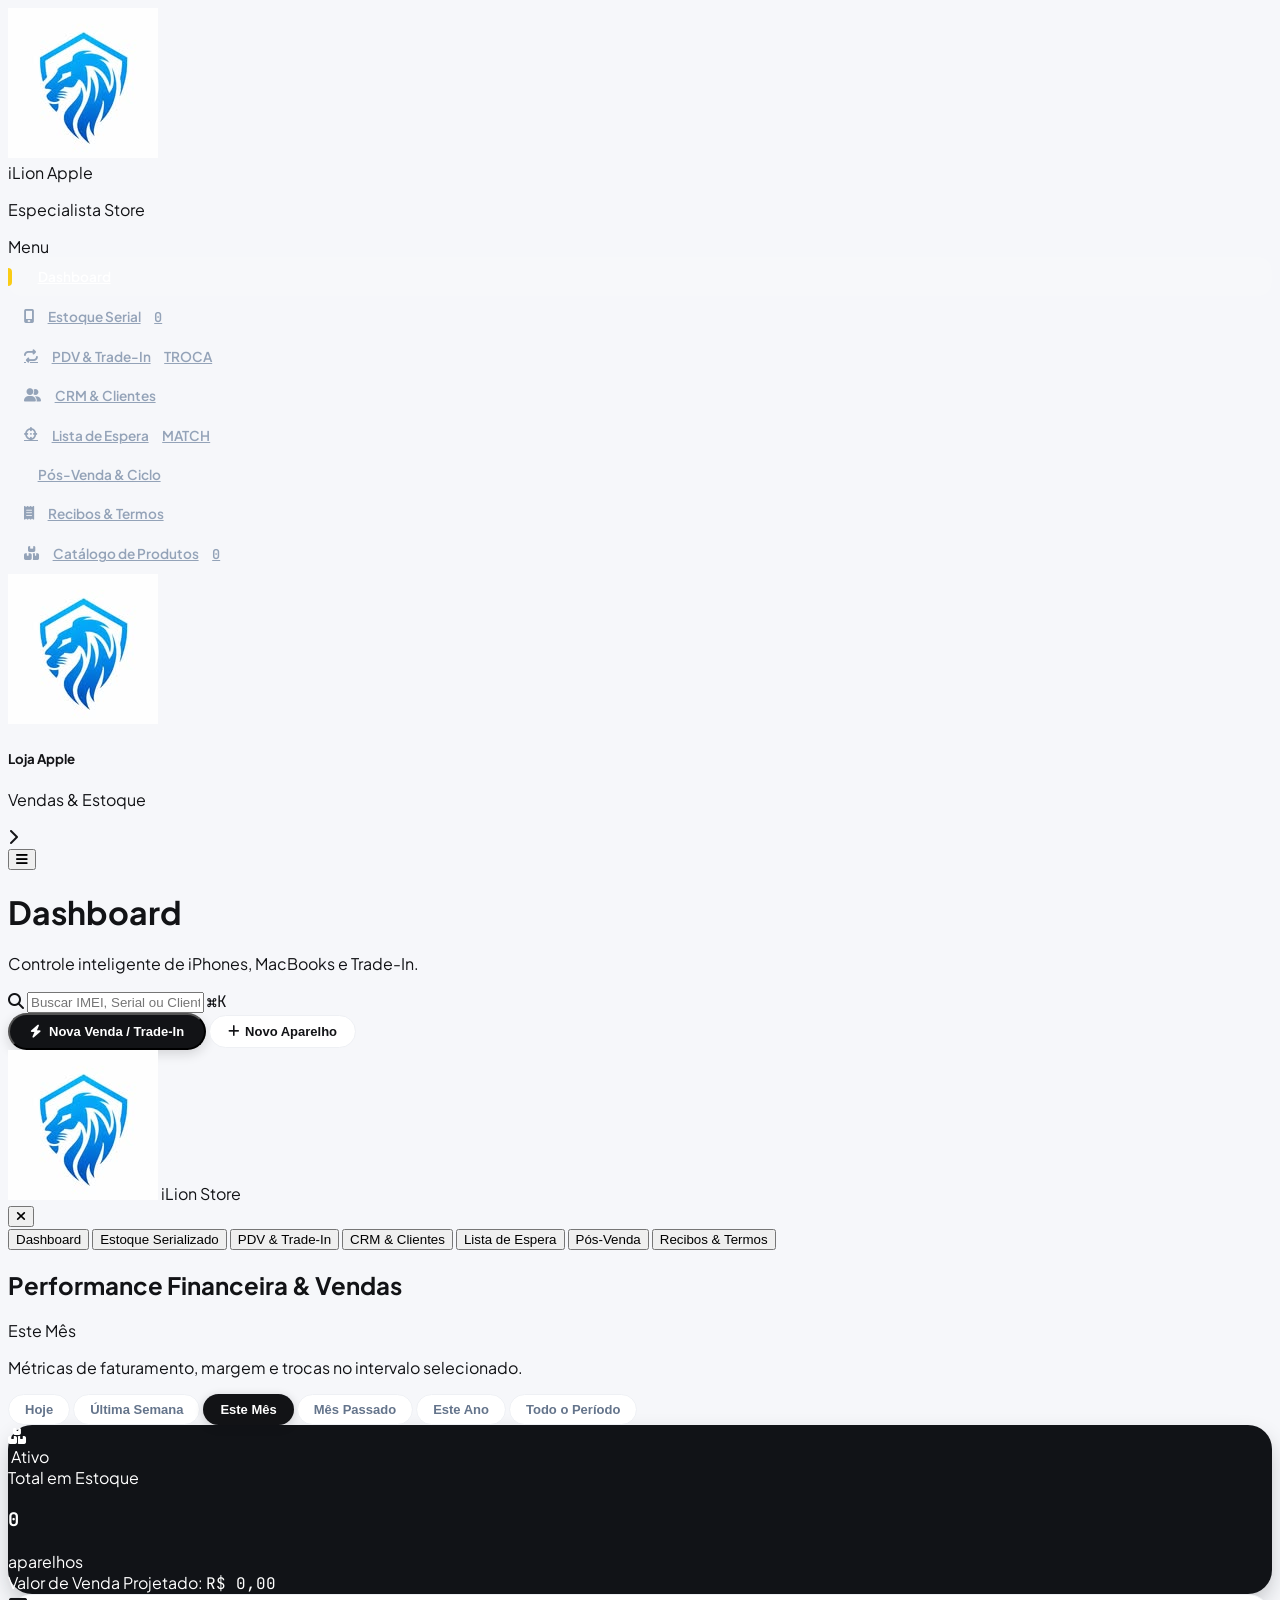
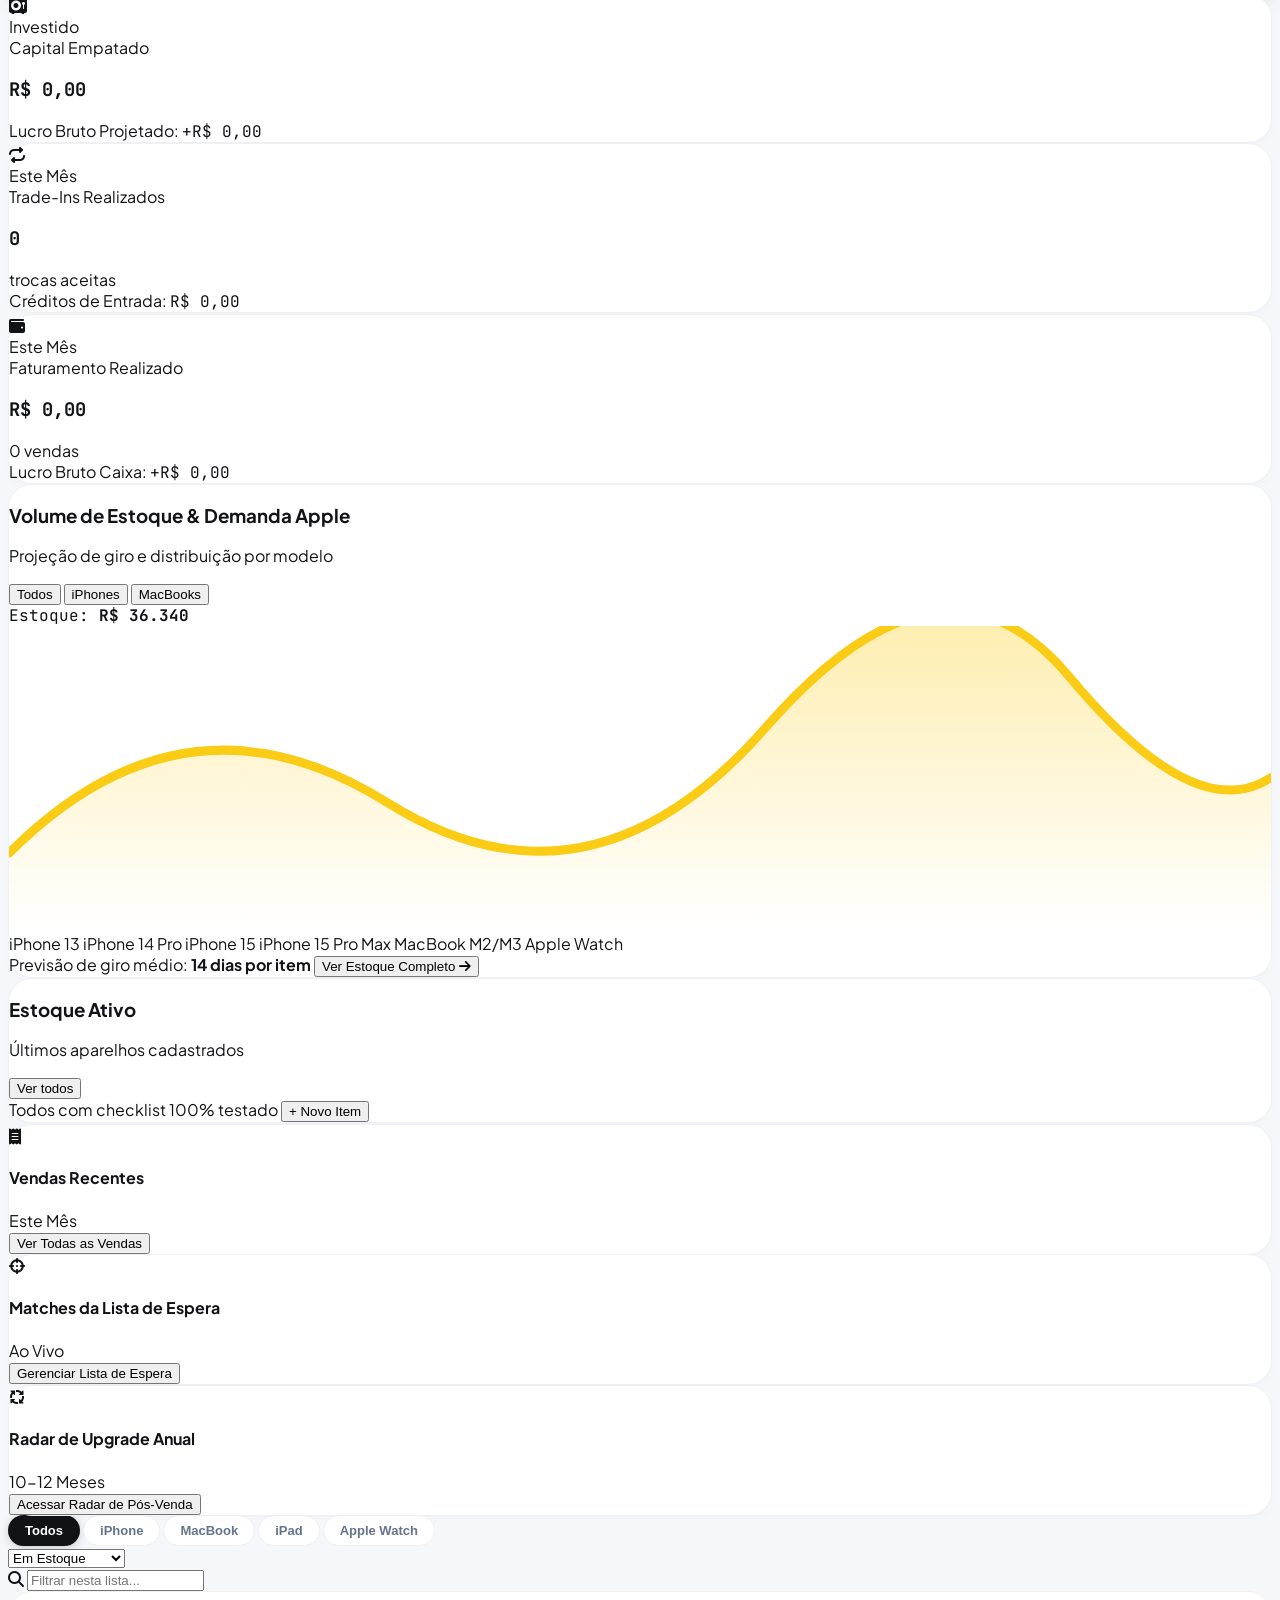
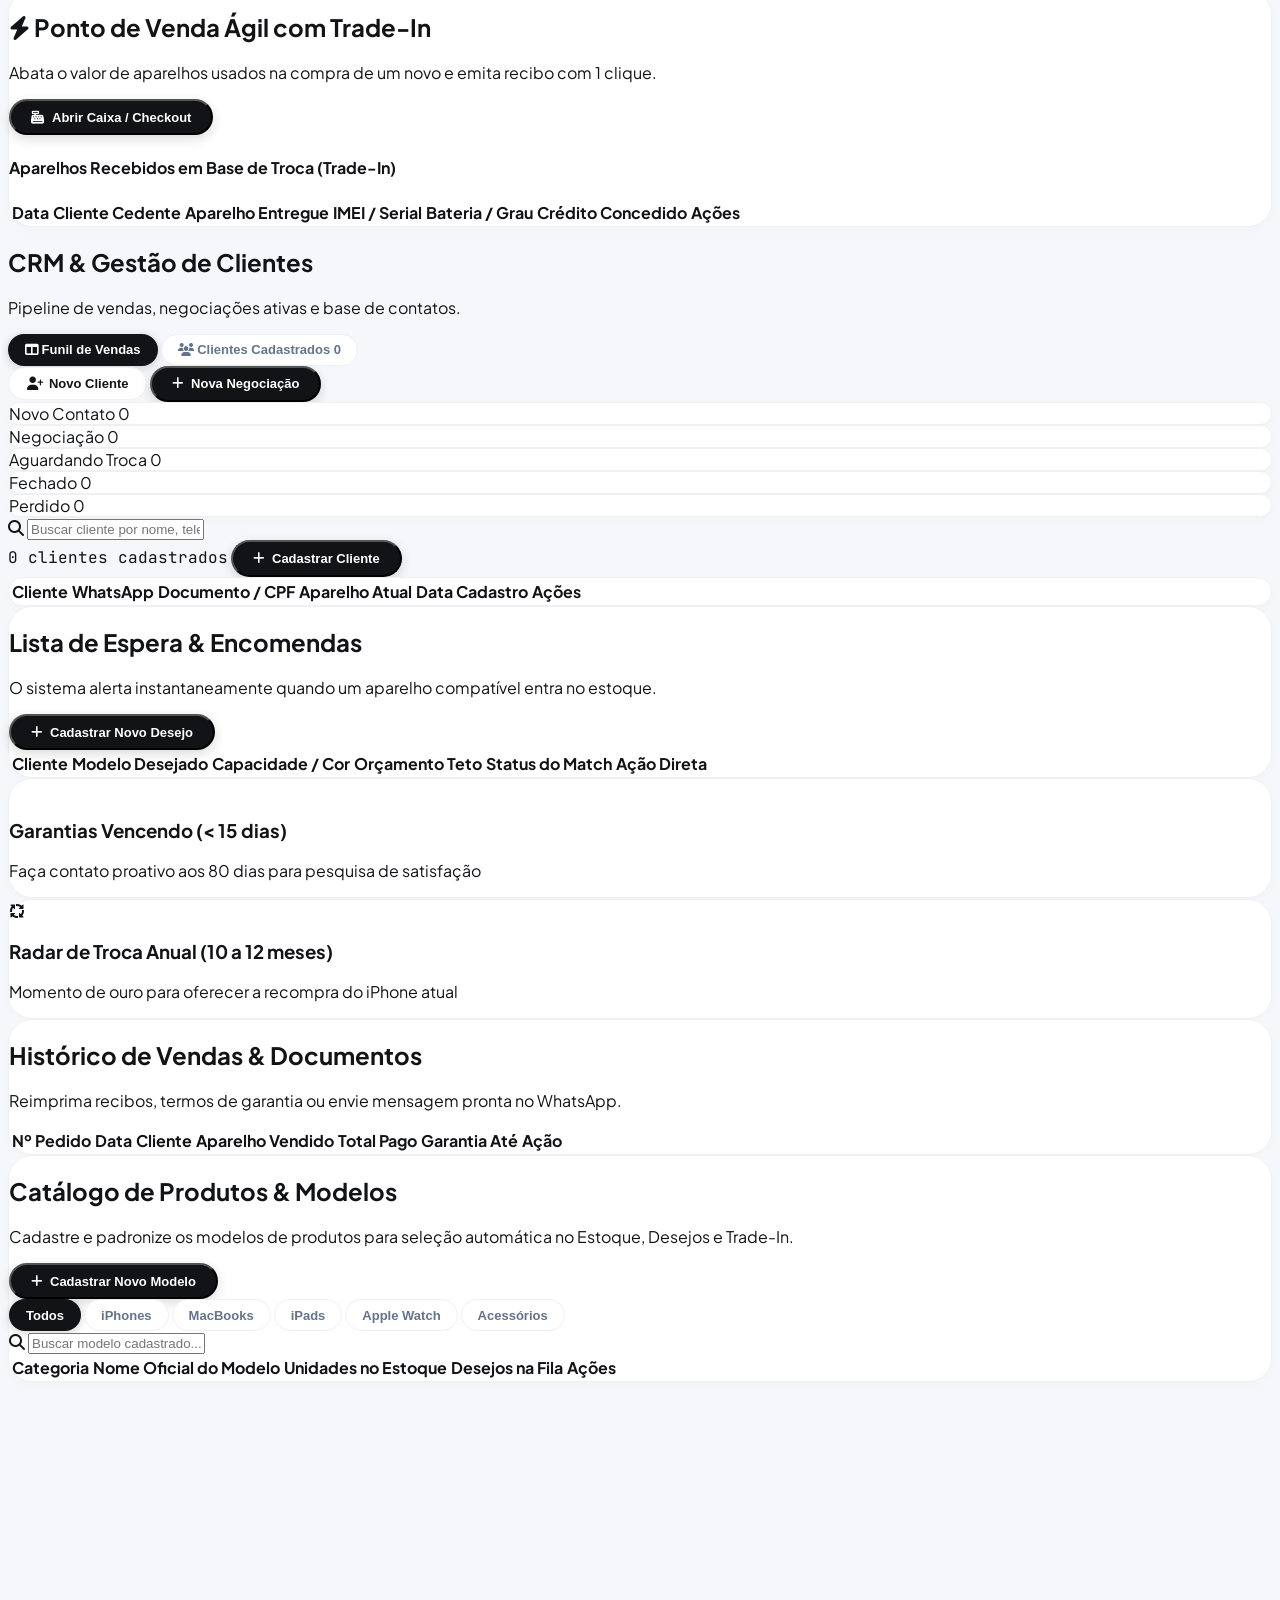
==== index.html @ 536a99db "feat: upload e visualização de fotos de produtos com Supabase Storage" ====
<!DOCTYPE html>
<html lang="pt-BR">
<head>
    <meta charset="UTF-8">
    <meta name="viewport" content="width=device-width, initial-scale=1.0">
    <title>iLion Apple Specialist | Gestão & Estoque Serializado</title>
    <!-- Tailwind CSS CDN -->
    <script src="https://cdn.tailwindcss.com"></script>
    <script>
        tailwind.config = {
            darkMode: 'class',
            theme: {
                extend: {
                    colors: {
                        brandDark: '#121418',
                        brandAccent: '#facc15',
                        brandBlue: '#0071e3',
                        canvasLight: '#f6f7fa'
                    },
                    borderRadius: {
                        '3xl': '1.5rem',
                        '4xl': '2rem'
                    }
                }
            }
        }
    </script>
    <!-- FontAwesome 6 Icons -->
    <link rel="stylesheet" href="https://cdnjs.cloudflare.com/ajax/libs/font-awesome/6.5.1/css/all.min.css">
    <!-- Supabase JS Client (v2) -->
    <script src="https://cdn.jsdelivr.net/npm/@supabase/supabase-js@2"></script>
    <!-- Custom CSS Dribbble-inspired -->
    <link rel="stylesheet" href="style.css">
</head>
<body class="bg-[#f6f7fa] text-[#121316] min-h-screen flex antialiased">

    <!-- ==============================================================================
         1. SIDEBAR MINIMALISTA ESCURA (REFERÊNCIA IMAGEM 1)
         ============================================================================== -->
    <aside id="sidebar-container" class="w-64 bg-[#121418] text-white flex flex-col justify-between shrink-0 h-screen sticky top-0 p-5 z-30 select-none hidden lg:flex">
        
        <div class="space-y-6">
            <!-- Brand / Logo Header com leao.jpg -->
            <div class="flex items-center gap-3 px-2 py-1 cursor-pointer" onclick="switchTab('dashboard')">
                <div class="relative">
                    <img src="leao.jpg" alt="iLion" class="w-10 h-10 rounded-2xl object-cover ring-2 ring-yellow-400/30">
                    <span class="w-2.5 h-2.5 rounded-full bg-yellow-400 absolute -bottom-0.5 -right-0.5 border-2 border-[#121418]"></span>
                </div>
                <div>
                    <div class="flex items-center gap-2">
                        <span class="font-extrabold tracking-tight text-white text-lg">iLion</span>
                        <span class="text-[10px] font-bold px-2 py-0.5 rounded-full bg-yellow-400/20 text-yellow-300">Apple</span>
                    </div>
                    <p class="text-[11px] text-slate-400 font-medium">Especialista Store</p>
                </div>
            </div>

            <!-- Seção de Menu Principal -->
            <div class="space-y-1">
                <div class="text-[10px] font-bold uppercase tracking-wider text-slate-500 px-3 py-1.5">Menu</div>

                <a href="javascript:void(0)" onclick="switchTab('dashboard')" id="nav-dashboard" class="sidebar-link active">
                    <i class="fa-solid fa-grid-2 text-sm w-4 text-center"></i>
                    <span>Dashboard</span>
                </a>

                <a href="javascript:void(0)" onclick="switchTab('estoque')" id="nav-estoque" class="sidebar-link">
                    <i class="fa-solid fa-mobile-screen text-sm w-4 text-center"></i>
                    <span>Estoque Serial</span>
                    <span id="badge-total-estoque" class="ml-auto text-[11px] px-2 py-0.5 rounded-full bg-white/10 text-slate-300 font-mono">0</span>
                </a>

                <a href="javascript:void(0)" onclick="switchTab('tradein')" id="nav-tradein" class="sidebar-link">
                    <i class="fa-solid fa-repeat text-sm w-4 text-center"></i>
                    <span>PDV & Trade-In</span>
                    <span class="ml-auto text-[9px] px-1.5 py-0.5 rounded-full bg-yellow-400 text-slate-950 font-bold">TROCA</span>
                </a>

                <a href="javascript:void(0)" onclick="switchTab('crm')" id="nav-crm" class="sidebar-link">
                    <i class="fa-solid fa-user-group text-sm w-4 text-center"></i>
                    <span>CRM & Clientes</span>
                </a>

                <a href="javascript:void(0)" onclick="switchTab('encomendas')" id="nav-encomendas" class="sidebar-link">
                    <i class="fa-solid fa-crosshairs text-sm w-4 text-center"></i>
                    <span>Lista de Espera</span>
                    <span id="badge-matches" class="ml-auto text-[10px] px-1.5 py-0.5 rounded-full bg-emerald-500/20 text-emerald-400 font-bold hidden">MATCH</span>
                </a>

                <a href="javascript:void(0)" onclick="switchTab('posvenda')" id="nav-posvenda" class="sidebar-link">
                    <i class="fa-solid fa-shield-check text-sm w-4 text-center"></i>
                    <span>Pós-Venda & Ciclo</span>
                </a>

                <a href="javascript:void(0)" onclick="switchTab('documentos')" id="nav-documentos" class="sidebar-link">
                    <i class="fa-solid fa-receipt text-sm w-4 text-center"></i>
                    <span>Recibos & Termos</span>
                </a>

                <a href="javascript:void(0)" onclick="switchTab('modelos')" id="nav-modelos" class="sidebar-link">
                    <i class="fa-solid fa-boxes-stacked text-sm w-4 text-center"></i>
                    <span>Catálogo de Produtos</span>
                    <span id="badge-total-modelos" class="ml-auto text-[11px] px-2 py-0.5 rounded-full bg-white/10 text-slate-300 font-mono">0</span>
                </a>
            </div>

        </div>

        <!-- Card de Perfil no Rodapé da Sidebar (Igual ao da imagem 1) -->
        <div class="pt-4 border-t border-slate-800/80">
            <div class="flex items-center gap-3 p-2 rounded-2xl bg-white/5 hover:bg-white/10 transition-colors cursor-pointer" onclick="switchTab('dashboard')">
                <img src="leao.jpg" class="w-9 h-9 rounded-xl object-cover">
                <div class="overflow-hidden flex-1">
                    <h5 class="text-xs font-bold text-white truncate">Loja Apple</h5>
                    <p class="text-[11px] text-slate-400 truncate">Vendas & Estoque</p>
                </div>
                <i class="fa-solid fa-chevron-right text-xs text-slate-500"></i>
            </div>
        </div>
    </aside>

    <!-- ==============================================================================
         2. CANVAS PRINCIPAL
         ============================================================================== -->
    <div class="flex-1 flex flex-col min-w-0 overflow-y-auto">
        
        <!-- Top Header Minimalista -->
        <header id="top-app-header" class="h-20 px-6 lg:px-10 flex items-center justify-between border-b border-slate-200/80 bg-white/70 backdrop-blur-md sticky top-0 z-20">
            <!-- Título da Página Atual -->
            <div class="flex items-center gap-3">
                <button onclick="toggleMobileMenu()" class="lg:hidden p-2 rounded-xl bg-slate-100 text-slate-700">
                    <i class="fa-solid fa-bars"></i>
                </button>
                <div>
                    <h1 id="top-page-title" class="text-xl lg:text-2xl font-black tracking-tight text-slate-900">Dashboard</h1>
                    <p id="top-page-subtitle" class="text-xs text-slate-500 hidden sm:block">Controle inteligente de iPhones, MacBooks e Trade-In.</p>
                </div>
            </div>

            <!-- Barra de Busca Global em Pílula + Ações Rápidas -->
            <div class="flex items-center gap-3">
                <!-- Search Pill -->
                <div class="relative hidden sm:block">
                    <i class="fa-solid fa-magnifying-glass absolute left-3.5 top-1/2 -translate-y-1/2 text-slate-400 text-xs"></i>
                    <input type="text" id="global-search" oninput="handleGlobalSearch(this.value)" placeholder="Buscar IMEI, Serial ou Cliente..." 
                           class="w-64 lg:w-80 bg-slate-100 hover:bg-slate-200/60 focus:bg-white border border-transparent focus:border-slate-300 rounded-full pl-9 pr-10 py-2 text-xs font-medium text-slate-800 placeholder-slate-400 focus:outline-none transition-all">
                    <span class="absolute right-3 top-1/2 -translate-y-1/2 text-[10px] bg-slate-200 text-slate-500 font-mono px-1.5 py-0.5 rounded-md">⌘K</span>
                </div>

                <!-- Botão de Venda com Trade-In (PDV Ágil) -->
                <button onclick="openModalVendaTradeIn()" class="btn-pill-primary">
                    <i class="fa-solid fa-bolt text-yellow-400"></i>
                    <span>Nova Venda / Trade-In</span>
                </button>

                <!-- Botão de Cadastrar Aparelho -->
                <button onclick="openModalCadastroAparelho()" class="btn-pill-secondary">
                    <i class="fa-solid fa-plus text-slate-500"></i>
                    <span class="hidden sm:inline">Novo Aparelho</span>
                </button>
            </div>
        </header>

        <!-- Menu Mobile -->
        <div id="mobile-menu" class="fixed inset-0 bg-black/70 z-50 hidden lg:hidden">
            <div class="w-64 bg-[#121418] h-full p-5 flex flex-col justify-between text-white">
                <div class="space-y-4">
                    <div class="flex items-center justify-between pb-3 border-b border-slate-800">
                        <div class="flex items-center gap-2">
                            <img src="leao.jpg" class="w-8 h-8 rounded-xl object-cover">
                            <span class="font-bold text-white">iLion Store</span>
                        </div>
                        <button onclick="toggleMobileMenu()" class="text-slate-400">
                            <i class="fa-solid fa-xmark text-lg"></i>
                        </button>
                    </div>
                    <div class="space-y-1 text-sm font-medium">
                        <button onclick="switchTab('dashboard'); toggleMobileMenu();" class="w-full text-left py-2 px-3 rounded-xl hover:bg-white/10">Dashboard</button>
                        <button onclick="switchTab('estoque'); toggleMobileMenu();" class="w-full text-left py-2 px-3 rounded-xl hover:bg-white/10">Estoque Serializado</button>
                        <button onclick="switchTab('tradein'); toggleMobileMenu();" class="w-full text-left py-2 px-3 rounded-xl hover:bg-white/10">PDV & Trade-In</button>
                        <button onclick="switchTab('crm'); toggleMobileMenu();" class="w-full text-left py-2 px-3 rounded-xl hover:bg-white/10">CRM & Clientes</button>
                        <button onclick="switchTab('encomendas'); toggleMobileMenu();" class="w-full text-left py-2 px-3 rounded-xl hover:bg-white/10">Lista de Espera</button>
                        <button onclick="switchTab('posvenda'); toggleMobileMenu();" class="w-full text-left py-2 px-3 rounded-xl hover:bg-white/10">Pós-Venda</button>
                        <button onclick="switchTab('documentos'); toggleMobileMenu();" class="w-full text-left py-2 px-3 rounded-xl hover:bg-white/10">Recibos & Termos</button>
                    </div>
                </div>
            </div>
        </div>

        <!-- ÁREA CENTRAL DE CONTEÚDO ROLÁVEL -->
        <main class="p-6 lg:p-10 space-y-8 flex-1">

            <!-- ==============================================================================
                 VIEW 1: DASHBOARD GERAL (ESTRUTURA IDENTICA À IMAGEM 1 DE REFERÊNCIA)
                 ============================================================================== -->
            <section id="view-dashboard" class="space-y-8 ios-view-enter">
                
                <!-- BARRA DE CONTROLE: FILTRO DE PERÍODO TEMPORAL (HOJE, ÚLTIMA SEMANA, ESTE MÊS, MÊS PASSADO, ANO, TODOS) -->
                <div class="flex flex-col sm:flex-row sm:items-center justify-between gap-4 pb-1">
                    <div>
                        <div class="flex items-center gap-2">
                            <h2 class="text-base lg:text-lg font-black text-slate-900 tracking-tight">Performance Financeira & Vendas</h2>
                            <span id="badge-periodo-ativo" class="text-[11px] font-bold px-2.5 py-0.5 rounded-full bg-slate-900 text-white">Este Mês</span>
                        </div>
                        <p class="text-xs text-slate-500">Métricas de faturamento, margem e trocas no intervalo selecionado.</p>
                    </div>

                    <!-- Pílulas de Seleção de Período Estilo iOS / Dribbble -->
                    <div class="flex flex-wrap items-center gap-1.5 p-1 bg-white border border-slate-200/80 rounded-full shadow-sm select-none">
                        <button onclick="setDashboardPeriodo('hoje')" id="tab-periodo-hoje" class="pill-tab inactive">Hoje</button>
                        <button onclick="setDashboardPeriodo('semana')" id="tab-periodo-semana" class="pill-tab inactive">Última Semana</button>
                        <button onclick="setDashboardPeriodo('mes_atual')" id="tab-periodo-mes_atual" class="pill-tab active">Este Mês</button>
                        <button onclick="setDashboardPeriodo('mes_passado')" id="tab-periodo-mes_passado" class="pill-tab inactive">Mês Passado</button>
                        <button onclick="setDashboardPeriodo('ano')" id="tab-periodo-ano" class="pill-tab inactive">Este Ano</button>
                        <button onclick="setDashboardPeriodo('todos')" id="tab-periodo-todos" class="pill-tab inactive">Todo o Período</button>
                    </div>
                </div>

                <!-- LINHA SUPERIOR: 4 CARDS DE KPIS (CARD 1 ESCURO + 3 CARDS BRANCOS COM MEDIDORES) -->
                <div class="grid grid-cols-1 sm:grid-cols-2 lg:grid-cols-4 gap-5">
                    
                    <!-- Card 1: Destaque Dark (Referência exata da Imagem 1) -->
                    <div class="hero-metric-card p-6 flex flex-col justify-between relative overflow-hidden">
                        <div class="flex items-center justify-between mb-4">
                            <div class="w-10 h-10 rounded-2xl bg-yellow-400/20 text-yellow-400 flex items-center justify-center font-bold text-sm">
                                <i class="fa-solid fa-boxes-stacked"></i>
                            </div>
                            <span class="text-xs font-bold text-slate-400 flex items-center gap-1">
                                <i class="fa-solid fa-arrow-up-right text-yellow-400"></i> Ativo
                            </span>
                        </div>
                        <div>
                            <span class="text-xs font-medium text-slate-400">Total em Estoque</span>
                            <div class="flex items-baseline gap-2 mt-1">
                                <h3 id="dash-total-dispositivos" class="text-3xl font-black text-white font-mono">0</h3>
                                <span class="text-xs text-slate-400 font-medium">aparelhos</span>
                            </div>
                        </div>
                        <div class="mt-4 pt-3 border-t border-white/10 flex items-center justify-between">
                            <span class="text-[11px] text-slate-400">Valor de Venda Projetado:</span>
                            <span id="dash-valor-venda" class="text-xs font-bold text-emerald-400 font-mono">R$ 0,00</span>
                        </div>
                    </div>

                    <!-- Card 2: Capital Empatado -->
                    <div class="bento-card p-6 flex flex-col justify-between">
                        <div class="flex items-center justify-between mb-4">
                            <div class="w-10 h-10 rounded-2xl bg-slate-100 text-slate-800 flex items-center justify-center font-bold text-sm">
                                <i class="fa-solid fa-vault"></i>
                            </div>
                            <span class="text-[11px] font-semibold text-slate-500 px-2 py-0.5 bg-slate-100 rounded-full">Investido</span>
                        </div>
                        <div>
                            <span class="text-xs font-medium text-slate-500">Capital Empatado</span>
                            <h3 id="dash-capital-empatado" class="text-2xl font-black text-slate-900 mt-1 font-mono">R$ 0,00</h3>
                        </div>
                        <div class="mt-4 pt-3 border-t border-slate-100 flex items-center justify-between text-xs">
                            <span class="text-slate-500">Lucro Bruto Projetado:</span>
                            <span id="dash-lucro-projetado" class="font-bold text-emerald-600 font-mono">+R$ 0,00</span>
                        </div>
                    </div>

                    <!-- Card 3: Trade-Ins Realizados -->
                    <div class="bento-card p-6 flex flex-col justify-between">
                        <div class="flex items-center justify-between mb-4">
                            <div class="w-10 h-10 rounded-2xl bg-amber-50 text-amber-600 flex items-center justify-center font-bold text-sm">
                                <i class="fa-solid fa-repeat"></i>
                            </div>
                            <span id="dash-periodo-tradein-label" class="text-[11px] font-bold text-amber-700 px-2 py-0.5 bg-amber-100/70 rounded-full">Este Mês</span>
                        </div>
                        <div>
                            <span class="text-xs font-medium text-slate-500">Trade-Ins Realizados</span>
                            <div class="flex items-baseline gap-2 mt-1">
                                <h3 id="dash-total-tradein" class="text-2xl font-black text-slate-900 font-mono">0</h3>
                                <span class="text-xs text-slate-500">trocas aceitas</span>
                            </div>
                        </div>
                        <div class="mt-4 pt-3 border-t border-slate-100 flex items-center justify-between text-xs">
                            <span class="text-slate-500">Créditos de Entrada:</span>
                            <span id="dash-valor-tradein" class="font-bold text-amber-600 font-mono">R$ 0,00</span>
                        </div>
                    </div>

                    <!-- Card 4: Faturamento Realizado -->
                    <div class="bento-card p-6 flex flex-col justify-between">
                        <div class="flex items-center justify-between mb-4">
                            <div class="w-10 h-10 rounded-2xl bg-emerald-50 text-emerald-600 flex items-center justify-center font-bold text-sm">
                                <i class="fa-solid fa-wallet"></i>
                            </div>
                            <span id="dash-periodo-vendas-label" class="text-[11px] font-bold text-emerald-700 px-2 py-0.5 bg-emerald-100/70 rounded-full">Este Mês</span>
                        </div>
                        <div>
                            <span class="text-xs font-medium text-slate-500">Faturamento Realizado</span>
                            <div class="flex items-baseline gap-2 mt-1">
                                <h3 id="dash-faturamento-total" class="text-2xl font-black text-slate-900 font-mono">R$ 0,00</h3>
                                <span id="dash-qtd-vendas-periodo" class="text-xs text-slate-500 font-medium">0 vendas</span>
                            </div>
                        </div>
                        <div class="mt-4 pt-3 border-t border-slate-100 flex items-center justify-between text-xs">
                            <span class="text-slate-500">Lucro Bruto Caixa:</span>
                            <span id="dash-lucro-total" class="font-bold text-emerald-600 font-mono">+R$ 0,00</span>
                        </div>
                    </div>
                </div>

                <!-- LINHA DO MEIO: GRÁFICO VISUAL + LISTA RÁPIDA DE APARELHOS (REFERÊNCIA IMAGEM 1) -->
                <div class="grid grid-cols-1 lg:grid-cols-12 gap-6">
                    
                    <!-- Gráfico Visual de Volume de Estoque vs Vendas (7 colunas) -->
                    <div class="lg:col-span-7 bento-card p-6 flex flex-col justify-between">
                        <div>
                            <div class="flex flex-wrap items-center justify-between gap-3 mb-6">
                                <div>
                                    <h3 class="font-black text-base text-slate-900">Volume de Estoque & Demanda Apple</h3>
                                    <p class="text-xs text-slate-500">Projeção de giro e distribuição por modelo</p>
                                </div>
                                <div class="flex items-center gap-1.5 bg-slate-100 p-1 rounded-full text-xs font-semibold">
                                    <button class="px-3 py-1 rounded-full bg-white text-slate-900 shadow-sm">Todos</button>
                                    <button class="px-3 py-1 rounded-full text-slate-500 hover:text-slate-900">iPhones</button>
                                    <button class="px-3 py-1 rounded-full text-slate-500 hover:text-slate-900">MacBooks</button>
                                </div>
                            </div>

                            <!-- Gráfico de Linha Ilustrativo / SVG Fluido Moderno com Tooltip Pill -->
                            <div class="relative w-full h-48 flex items-end justify-between px-2 pt-8">
                                <!-- Tooltip flutuante estilo Imagem 1 -->
                                <div class="absolute top-2 left-1/2 -translate-x-1/2 bg-[#121316] text-white px-3 py-1 rounded-xl text-xs font-bold font-mono shadow-md flex items-center gap-1.5">
                                    <span class="w-2 h-2 rounded-full bg-yellow-400"></span>
                                    <span>Estoque: <strong id="chart-tooltip-val">R$ 36.340</strong></span>
                                </div>

                                <!-- Curvas SVG Modernas -->
                                <svg class="w-full h-full overflow-visible" viewBox="0 0 500 120" preserveAspectRatio="none">
                                    <defs>
                                        <linearGradient id="chartGradient" x1="0" y1="0" x2="0" y2="1">
                                            <stop offset="0%" stop-color="#facc15" stop-opacity="0.35"/>
                                            <stop offset="100%" stop-color="#facc15" stop-opacity="0.0"/>
                                        </linearGradient>
                                    </defs>
                                    <path d="M 0 90 Q 70 20, 150 70 T 300 40 T 420 20 T 500 60 L 500 120 L 0 120 Z" fill="url(#chartGradient)"/>
                                    <path d="M 0 90 Q 70 20, 150 70 T 300 40 T 420 20 T 500 60" fill="none" stroke="#facc15" stroke-width="3.5" stroke-linecap="round"/>
                                </svg>
                            </div>

                            <!-- Legenda de Meses / Categorias -->
                            <div class="flex justify-between text-[11px] font-semibold text-slate-400 pt-3 border-t border-slate-100">
                                <span>iPhone 13</span>
                                <span>iPhone 14 Pro</span>
                                <span>iPhone 15</span>
                                <span>iPhone 15 Pro Max</span>
                                <span>MacBook M2/M3</span>
                                <span>Apple Watch</span>
                            </div>
                        </div>

                        <div class="mt-4 pt-3 flex items-center justify-between text-xs text-slate-500">
                            <span>Previsão de giro médio: <strong>14 dias por item</strong></span>
                            <button onclick="switchTab('estoque')" class="font-bold text-slate-900 hover:text-blue-600 flex items-center gap-1">
                                Ver Estoque Completo <i class="fa-solid fa-arrow-right text-[10px]"></i>
                            </button>
                        </div>
                    </div>

                    <!-- Lista Rápida de Aparelhos Recentes (5 colunas) -->
                    <div class="lg:col-span-5 bento-card p-6 flex flex-col justify-between">
                        <div>
                            <div class="flex items-center justify-between mb-4">
                                <div>
                                    <h3 class="font-black text-base text-slate-900">Estoque Ativo</h3>
                                    <p class="text-xs text-slate-500">Últimos aparelhos cadastrados</p>
                                </div>
                                <button onclick="switchTab('estoque')" class="text-xs font-bold text-slate-900 hover:text-blue-600">Ver todos</button>
                            </div>

                            <!-- Mini Lista Dinâmica -->
                            <div id="dash-quick-stock-list" class="space-y-3">
                                <!-- Preenchido dinamicamente via JS -->
                            </div>
                        </div>

                        <div class="pt-3 border-t border-slate-100 flex items-center justify-between">
                            <span class="text-xs text-slate-500">Todos com checklist 100% testado</span>
                            <button onclick="openModalCadastroAparelho()" class="text-xs font-bold text-blue-600 hover:underline">+ Novo Item</button>
                        </div>
                    </div>
                </div>

                <!-- LINHA DE BAIXO: 3 BENTO CARDS (VENDAS, RADAR DE ENCOMENDAS E PÓS-VENDA) -->
                <div class="grid grid-cols-1 md:grid-cols-3 gap-6">
                    
                    <!-- Card 1: Últimas Vendas / Transações -->
                    <div class="bento-card p-6 flex flex-col justify-between">
                        <div>
                            <div class="flex items-center justify-between mb-4">
                                <div class="flex items-center gap-2">
                                    <span class="w-8 h-8 rounded-xl bg-slate-100 flex items-center justify-center text-slate-700 text-xs">
                                        <i class="fa-solid fa-receipt"></i>
                                    </span>
                                    <h4 class="font-black text-sm text-slate-900">Vendas Recentes</h4>
                                </div>
                                <span id="dash-mini-vendas-periodo-tag" class="text-[10px] font-bold text-emerald-600 bg-emerald-50 px-2 py-0.5 rounded-full">Este Mês</span>
                            </div>

                            <div id="dash-mini-vendas" class="space-y-2.5 text-xs">
                                <!-- Preenchido via JS -->
                            </div>
                        </div>
                        <button onclick="switchTab('documentos')" class="mt-4 w-full py-2 bg-slate-100 hover:bg-slate-200 text-slate-800 rounded-xl text-xs font-bold transition-all">
                            Ver Todas as Vendas
                        </button>
                    </div>

                    <!-- Card 2: Radar de Encomendas (Smart Matching) -->
                    <div class="bento-card p-6 flex flex-col justify-between border-2 border-emerald-500/20">
                        <div>
                            <div class="flex items-center justify-between mb-4">
                                <div class="flex items-center gap-2">
                                    <span class="w-8 h-8 rounded-xl bg-emerald-100 text-emerald-700 flex items-center justify-center text-xs">
                                        <i class="fa-solid fa-crosshairs"></i>
                                    </span>
                                    <h4 class="font-black text-sm text-slate-900">Matches da Lista de Espera</h4>
                                </div>
                                <span class="text-[10px] font-bold text-emerald-700 bg-emerald-100 px-2 py-0.5 rounded-full">Ao Vivo</span>
                            </div>

                            <div id="dash-list-matches" class="space-y-2.5 text-xs">
                                <!-- Preenchido via JS -->
                            </div>
                        </div>
                        <button onclick="switchTab('encomendas')" class="mt-4 w-full py-2 bg-emerald-50 hover:bg-emerald-100 text-emerald-700 rounded-xl text-xs font-bold transition-all">
                            Gerenciar Lista de Espera
                        </button>
                    </div>

                    <!-- Card 3: Pós-Venda & Ciclo de Troca 10-12 Meses -->
                    <div class="bento-card p-6 flex flex-col justify-between border-2 border-purple-500/20">
                        <div>
                            <div class="flex items-center justify-between mb-4">
                                <div class="flex items-center gap-2">
                                    <span class="w-8 h-8 rounded-xl bg-purple-100 text-purple-700 flex items-center justify-center text-xs">
                                        <i class="fa-solid fa-arrows-spin"></i>
                                    </span>
                                    <h4 class="font-black text-sm text-slate-900">Radar de Upgrade Anual</h4>
                                </div>
                                <span class="text-[10px] font-bold text-purple-700 bg-purple-100 px-2 py-0.5 rounded-full">10-12 Meses</span>
                            </div>

                            <div id="dash-list-posvenda" class="space-y-2.5 text-xs">
                                <!-- Preenchido via JS -->
                            </div>
                        </div>
                        <button onclick="switchTab('posvenda')" class="mt-4 w-full py-2 bg-purple-50 hover:bg-purple-100 text-purple-700 rounded-xl text-xs font-bold transition-all">
                            Acessar Radar de Pós-Venda
                        </button>
                    </div>
                </div>

            </section>

            <!-- ==============================================================================
                 VIEW 2: ESTOQUE SERIALIZADO (GRID MODERNO COM MEDIDORES CIRCULARES)
                 ============================================================================== -->
            <section id="view-estoque" class="space-y-6 hidden">
                
                <!-- Barra de Filtros em Pílula (Estilo Dribbble) -->
                <div class="flex flex-wrap items-center justify-between gap-4">
                    <!-- Categorias Apple em Pílula -->
                    <div class="flex items-center gap-2 overflow-x-auto pb-1" id="filtro-tipo-dispositivo">
                        <button onclick="filtrarEstoquePorTipo('Todos')" class="pill-tab active">Todos</button>
                        <button onclick="filtrarEstoquePorTipo('iPhone')" class="pill-tab inactive">iPhone</button>
                        <button onclick="filtrarEstoquePorTipo('MacBook')" class="pill-tab inactive">MacBook</button>
                        <button onclick="filtrarEstoquePorTipo('iPad')" class="pill-tab inactive">iPad</button>
                        <button onclick="filtrarEstoquePorTipo('Apple Watch')" class="pill-tab inactive">Apple Watch</button>
                    </div>

                    <!-- Filtro de Status & Busca Local -->
                    <div class="flex items-center gap-2 w-full sm:w-auto">
                        <select id="filtro-status-dispositivo" onchange="filtrarEstoque()" class="bg-white border border-slate-200 rounded-full px-4 py-2 text-xs font-semibold text-slate-700 focus:outline-none">
                            <option value="Todos">Todos os Status</option>
                            <option value="Em Estoque" selected>Em Estoque</option>
                            <option value="Reservado">Reservado</option>
                            <option value="Vendido">Vendido</option>
                            <option value="Em Manutenção/Revisão">Em Revisão</option>
                        </select>

                        <div class="relative">
                            <i class="fa-solid fa-magnifying-glass absolute left-3 top-1/2 -translate-y-1/2 text-slate-400 text-xs"></i>
                            <input type="text" id="filtro-termo-estoque" oninput="filtrarEstoque()" placeholder="Filtrar nesta lista..." 
                                   class="bg-white border border-slate-200 rounded-full pl-8 pr-3 py-2 text-xs font-medium text-slate-700 focus:outline-none w-48 sm:w-60">
                        </div>
                    </div>
                </div>

                <!-- Grid de Aparelhos Serializados -->
                <div id="grid-dispositivos" class="grid grid-cols-1 md:grid-cols-2 lg:grid-cols-3 gap-5">
                    <!-- Preenchido dinamicamente via JS com o design refinado -->
                </div>
            </section>

            <!-- ==============================================================================
                 VIEW 3: PDV & TRADE-IN ÁGIL
                 ============================================================================== -->
            <section id="view-tradein" class="space-y-6 hidden">
                <div class="bento-card p-6 lg:p-8">
                    <div class="flex items-center justify-between pb-6 border-b border-slate-100 mb-6">
                        <div>
                            <h2 class="text-xl font-black text-slate-900 flex items-center gap-2">
                                <i class="fa-solid fa-bolt text-yellow-500"></i>
                                <span>Ponto de Venda Ágil com Trade-In</span>
                            </h2>
                            <p class="text-xs text-slate-500">Abata o valor de aparelhos usados na compra de um novo e emita recibo com 1 clique.</p>
                        </div>
                        <button onclick="openModalVendaTradeIn()" class="btn-pill-primary">
                            <i class="fa-solid fa-cash-register"></i>
                            <span>Abrir Caixa / Checkout</span>
                        </button>
                    </div>

                    <!-- Tabela Limpa de Trade-Ins Realizados -->
                    <div>
                        <h4 class="font-bold text-sm text-slate-900 mb-4">Aparelhos Recebidos em Base de Troca (Trade-In)</h4>
                        <div class="overflow-x-auto">
                            <table class="w-full text-left text-xs text-slate-600">
                                <thead class="bg-slate-50 text-slate-400 uppercase text-[10px] font-bold tracking-wider">
                                    <tr>
                                        <th class="px-4 py-3 rounded-l-xl">Data</th>
                                        <th class="px-4 py-3">Cliente Cedente</th>
                                        <th class="px-4 py-3">Aparelho Entregue</th>
                                        <th class="px-4 py-3">IMEI / Serial</th>
                                        <th class="px-4 py-3">Bateria / Grau</th>
                                        <th class="px-4 py-3">Crédito Concedido</th>
                                        <th class="px-4 py-3 rounded-r-xl text-right">Ações</th>
                                    </tr>
                                </thead>
                                <tbody id="tabela-tradeins-corpo" class="divide-y divide-slate-100">
                                    <!-- Preenchido via JS -->
                                </tbody>
                            </table>
                        </div>
                    </div>
                </div>
            </section>

            <!-- ==============================================================================
                 VIEW 4: CRM & CLIENTES
                 ============================================================================== -->
            <section id="view-crm" class="space-y-6 hidden">
                <div class="flex flex-col sm:flex-row sm:items-center justify-between gap-4 pb-2 border-b border-slate-200/80">
                    <div>
                        <h2 class="text-xl font-black text-slate-900 tracking-tight" id="crm-page-header-title">CRM & Gestão de Clientes</h2>
                        <p class="text-xs text-slate-500" id="crm-page-header-desc">Pipeline de vendas, negociações ativas e base de contatos.</p>
                    </div>

                    <!-- Pílulas de Sub-aba: Funil Kanban vs Base de Clientes -->
                    <div class="flex flex-wrap items-center gap-2">
                        <div class="inline-flex items-center p-1 bg-white border border-slate-200/80 rounded-full shadow-sm select-none">
                            <button onclick="alternarAbaCRM('kanban')" id="tab-crm-kanban" class="pill-tab active">
                                <i class="fa-solid fa-table-columns mr-1 text-xs"></i> Funil de Vendas
                            </button>
                            <button onclick="alternarAbaCRM('clientes')" id="tab-crm-clientes" class="pill-tab inactive">
                                <i class="fa-solid fa-users mr-1 text-xs"></i> Clientes Cadastrados
                                <span id="badge-total-clientes" class="ml-1 px-1.5 py-0.2 bg-slate-200 text-slate-800 text-[10px] rounded-full font-bold">0</span>
                            </button>
                        </div>

                        <button onclick="openModalNovoCliente()" class="btn-pill-secondary">
                            <i class="fa-solid fa-user-plus"></i> Novo Cliente
                        </button>
                        <button onclick="openModalNovoLead()" class="btn-pill-primary">
                            <i class="fa-solid fa-plus"></i> Nova Negociação
                        </button>
                    </div>
                </div>

                <!-- SEÇÃO 1: KANBAN BOARD DE NEGOCIAÇÕES -->
                <div id="crm-secao-kanban" class="space-y-4">
                    <div class="grid grid-cols-1 md:grid-cols-5 gap-4 overflow-x-auto pb-4">
                        
                        <!-- 1. Novo Contato -->
                        <div class="bento-card p-4 flex flex-col min-w-[210px] bg-slate-50/60">
                            <div class="flex items-center justify-between pb-3 mb-3 border-b border-slate-200">
                                <span class="text-xs font-bold text-slate-700 flex items-center gap-1.5">
                                    <span class="w-2 h-2 rounded-full bg-blue-500"></span> Novo Contato
                                </span>
                                <span id="count-kanban-novo" class="text-[10px] bg-slate-200 font-bold px-2 py-0.5 rounded-full">0</span>
                            </div>
                            <div id="coluna-kanban-novo" class="space-y-3 flex-1 min-h-[350px]"></div>
                        </div>

                        <!-- 2. Em Negociação -->
                        <div class="bento-card p-4 flex flex-col min-w-[210px] bg-slate-50/60">
                            <div class="flex items-center justify-between pb-3 mb-3 border-b border-slate-200">
                                <span class="text-xs font-bold text-slate-700 flex items-center gap-1.5">
                                    <span class="w-2 h-2 rounded-full bg-amber-500"></span> Negociação
                                </span>
                                <span id="count-kanban-negociacao" class="text-[10px] bg-slate-200 font-bold px-2 py-0.5 rounded-full">0</span>
                            </div>
                            <div id="coluna-kanban-negociacao" class="space-y-3 flex-1 min-h-[350px]"></div>
                        </div>

                        <!-- 3. Aguardando Trade-In -->
                        <div class="bento-card p-4 flex flex-col min-w-[210px] bg-slate-50/60">
                            <div class="flex items-center justify-between pb-3 mb-3 border-b border-slate-200">
                                <span class="text-xs font-bold text-slate-700 flex items-center gap-1.5">
                                    <span class="w-2 h-2 rounded-full bg-purple-500"></span> Aguardando Troca
                                </span>
                                <span id="count-kanban-tradein" class="text-[10px] bg-slate-200 font-bold px-2 py-0.5 rounded-full">0</span>
                            </div>
                            <div id="coluna-kanban-tradein" class="space-y-3 flex-1 min-h-[350px]"></div>
                        </div>

                        <!-- 4. Fechado -->
                        <div class="bento-card p-4 flex flex-col min-w-[210px] bg-slate-50/60">
                            <div class="flex items-center justify-between pb-3 mb-3 border-b border-slate-200">
                                <span class="text-xs font-bold text-slate-700 flex items-center gap-1.5">
                                    <span class="w-2 h-2 rounded-full bg-emerald-500"></span> Fechado
                                </span>
                                <span id="count-kanban-fechado" class="text-[10px] bg-slate-200 font-bold px-2 py-0.5 rounded-full">0</span>
                            </div>
                            <div id="coluna-kanban-fechado" class="space-y-3 flex-1 min-h-[350px]"></div>
                        </div>

                        <!-- 5. Perdido -->
                        <div class="bento-card p-4 flex flex-col min-w-[210px] bg-slate-50/60">
                            <div class="flex items-center justify-between pb-3 mb-3 border-b border-slate-200">
                                <span class="text-xs font-bold text-slate-700 flex items-center gap-1.5">
                                    <span class="w-2 h-2 rounded-full bg-rose-500"></span> Perdido
                                </span>
                                <span id="count-kanban-perdido" class="text-[10px] bg-slate-200 font-bold px-2 py-0.5 rounded-full">0</span>
                            </div>
                            <div id="coluna-kanban-perdido" class="space-y-3 flex-1 min-h-[350px]"></div>
                        </div>
                    </div>
                </div>

                <!-- SEÇÃO 2: LISTAGEM E EDIÇÃO DE CLIENTES CADASTRADOS -->
                <div id="crm-secao-clientes" class="space-y-4 hidden ios-view-enter">
                    <!-- Barra de busca rápida de clientes -->
                    <div class="flex flex-wrap items-center justify-between gap-3 p-4 bg-white rounded-3xl border border-slate-200/80 shadow-sm">
                        <div class="relative flex-1 min-w-[240px]">
                            <i class="fa-solid fa-magnifying-glass absolute left-3.5 top-1/2 -translate-y-1/2 text-slate-400 text-xs"></i>
                            <input type="text" id="filtro-busca-clientes" oninput="filtrarListaClientes(this.value)" placeholder="Buscar cliente por nome, telefone ou CPF..."
                                   class="w-full bg-slate-50 focus:bg-white border border-slate-200 focus:border-slate-400 rounded-full pl-9 pr-4 py-2 text-xs font-medium text-slate-800 focus:outline-none transition-all">
                        </div>
                        <div class="flex items-center gap-2">
                            <span id="label-contagem-clientes" class="text-xs font-bold text-slate-500 font-mono">0 clientes cadastrados</span>
                            <button onclick="openModalNovoCliente()" class="btn-pill-primary">
                                <i class="fa-solid fa-plus text-yellow-400"></i> Cadastrar Cliente
                            </button>
                        </div>
                    </div>

                    <!-- Tabela de Clientes -->
                    <div class="bento-card overflow-hidden">
                        <div class="overflow-x-auto">
                            <table class="w-full text-left text-xs">
                                <thead class="bg-slate-50/80 text-slate-500 font-bold border-b border-slate-200">
                                    <tr>
                                        <th class="p-4">Cliente</th>
                                        <th class="p-4">WhatsApp</th>
                                        <th class="p-4">Documento / CPF</th>
                                        <th class="p-4">Aparelho Atual</th>
                                        <th class="p-4">Data Cadastro</th>
                                        <th class="p-4 text-right">Ações</th>
                                    </tr>
                                </thead>
                                <tbody id="tabela-clientes-corpo" class="divide-y divide-slate-100">
                                    <!-- Preenchido via JS -->
                                </tbody>
                            </table>
                        </div>
                    </div>
                </div>
            </section>

            <!-- ==============================================================================
                 VIEW 5: LISTA DE ESPERA / ENCOMENDAS
                 ============================================================================== -->
            <section id="view-encomendas" class="space-y-6 hidden">
                <div class="bento-card p-6 lg:p-8">
                    <div class="flex items-center justify-between pb-6 border-b border-slate-100 mb-6">
                        <div>
                            <h2 class="text-xl font-black text-slate-900">Lista de Espera & Encomendas</h2>
                            <p class="text-xs text-slate-500">O sistema alerta instantaneamente quando um aparelho compatível entra no estoque.</p>
                        </div>
                        <button onclick="openModalNovaEncomenda()" class="btn-pill-primary">
                            <i class="fa-solid fa-plus"></i>
                            <span>Cadastrar Novo Desejo</span>
                        </button>
                    </div>

                    <div class="overflow-x-auto">
                        <table class="w-full text-left text-xs text-slate-600">
                            <thead class="bg-slate-50 text-slate-400 uppercase text-[10px] font-bold tracking-wider">
                                <tr>
                                    <th class="px-4 py-3 rounded-l-xl">Cliente</th>
                                    <th class="px-4 py-3">Modelo Desejado</th>
                                    <th class="px-4 py-3">Capacidade / Cor</th>
                                    <th class="px-4 py-3">Orçamento Teto</th>
                                    <th class="px-4 py-3">Status do Match</th>
                                    <th class="px-4 py-3 rounded-r-xl text-right">Ação Direta</th>
                                </tr>
                            </thead>
                            <tbody id="tabela-encomendas-corpo" class="divide-y divide-slate-100">
                                <!-- Preenchido via JS -->
                            </tbody>
                        </table>
                    </div>
                </div>
            </section>

            <!-- ==============================================================================
                 VIEW 6: PÓS-VENDA, GARANTIAS & CICLO DE RECOMPRA
                 ============================================================================== -->
            <section id="view-posvenda" class="space-y-6 hidden">
                <div class="grid grid-cols-1 lg:grid-cols-2 gap-6">
                    <!-- Painel 1: Garantia -->
                    <div class="bento-card p-6 space-y-4">
                        <div class="flex items-center gap-3 pb-3 border-b border-slate-100">
                            <div class="w-10 h-10 rounded-2xl bg-blue-50 text-blue-600 flex items-center justify-center font-bold text-sm">
                                <i class="fa-solid fa-shield-check"></i>
                            </div>
                            <div>
                                <h3 class="font-black text-sm text-slate-900">Garantias Vencendo (&lt; 15 dias)</h3>
                                <p class="text-xs text-slate-500">Faça contato proativo aos 80 dias para pesquisa de satisfação</p>
                            </div>
                        </div>
                        <div id="lista-garantias-posvenda" class="space-y-3">
                            <!-- Preenchido via JS -->
                        </div>
                    </div>

                    <!-- Painel 2: Ciclo de Upgrade 10-12 Meses -->
                    <div class="bento-card p-6 space-y-4">
                        <div class="flex items-center gap-3 pb-3 border-b border-slate-100">
                            <div class="w-10 h-10 rounded-2xl bg-purple-50 text-purple-600 flex items-center justify-center font-bold text-sm">
                                <i class="fa-solid fa-arrows-spin"></i>
                            </div>
                            <div>
                                <h3 class="font-black text-sm text-slate-900">Radar de Troca Anual (10 a 12 meses)</h3>
                                <p class="text-xs text-slate-500">Momento de ouro para oferecer a recompra do iPhone atual</p>
                            </div>
                        </div>
                        <div id="lista-upgrades-posvenda" class="space-y-3">
                            <!-- Preenchido via JS -->
                        </div>
                    </div>
                </div>
            </section>

            <!-- ==============================================================================
                 VIEW 7: RECIBOS & DOCUMENTOS
                 ============================================================================== -->
            <section id="view-documentos" class="space-y-6 hidden">
                <div class="bento-card p-6 lg:p-8">
                    <div class="flex items-center justify-between pb-6 border-b border-slate-100 mb-6">
                        <div>
                            <h2 class="text-xl font-black text-slate-900">Histórico de Vendas & Documentos</h2>
                            <p class="text-xs text-slate-500">Reimprima recibos, termos de garantia ou envie mensagem pronta no WhatsApp.</p>
                        </div>
                    </div>

                    <div class="overflow-x-auto">
                        <table class="w-full text-left text-xs text-slate-600">
                            <thead class="bg-slate-50 text-slate-400 uppercase text-[10px] font-bold tracking-wider">
                                <tr>
                                    <th class="px-4 py-3 rounded-l-xl">Nº Pedido</th>
                                    <th class="px-4 py-3">Data</th>
                                    <th class="px-4 py-3">Cliente</th>
                                    <th class="px-4 py-3">Aparelho Vendido</th>
                                    <th class="px-4 py-3">Total Pago</th>
                                    <th class="px-4 py-3">Garantia Até</th>
                                    <th class="px-4 py-3 rounded-r-xl text-right">Ação</th>
                                </tr>
                            </thead>
                            <tbody id="tabela-vendas-corpo" class="divide-y divide-slate-100">
                                <!-- Preenchido via JS -->
                            </tbody>
                        </table>
                    </div>
                </div>
            </section>

            <!-- ==============================================================================
                 VIEW 8: CATÁLOGO DE PRODUTOS & MODELOS
                 ============================================================================== -->
            <section id="view-modelos" class="space-y-6 hidden">
                <div class="bento-card p-6 lg:p-8">
                    <div class="flex flex-col sm:flex-row sm:items-center justify-between gap-4 pb-6 border-b border-slate-100 mb-6">
                        <div>
                            <h2 class="text-xl font-black text-slate-900 tracking-tight">Catálogo de Produtos & Modelos</h2>
                            <p class="text-xs text-slate-500">Cadastre e padronize os modelos de produtos para seleção automática no Estoque, Desejos e Trade-In.</p>
                        </div>
                        <button onclick="openModalNovoModelo()" class="btn-pill-primary">
                            <i class="fa-solid fa-plus"></i>
                            <span>Cadastrar Novo Modelo</span>
                        </button>
                    </div>

                    <!-- Filtros de Categoria + Barra de Busca -->
                    <div class="flex flex-col sm:flex-row sm:items-center justify-between gap-4 mb-6">
                        <div class="flex items-center gap-1.5 overflow-x-auto pb-1" id="filtro-categoria-modelos">
                            <button onclick="filtrarCategoriaModelos('Todos')" class="pill-tab active" data-cat="Todos">Todos</button>
                            <button onclick="filtrarCategoriaModelos('iPhone')" class="pill-tab inactive" data-cat="iPhone">iPhones</button>
                            <button onclick="filtrarCategoriaModelos('MacBook')" class="pill-tab inactive" data-cat="MacBook">MacBooks</button>
                            <button onclick="filtrarCategoriaModelos('iPad')" class="pill-tab inactive" data-cat="iPad">iPads</button>
                            <button onclick="filtrarCategoriaModelos('Apple Watch')" class="pill-tab inactive" data-cat="Apple Watch">Apple Watch</button>
                            <button onclick="filtrarCategoriaModelos('Acessório')" class="pill-tab inactive" data-cat="Acessório">Acessórios</button>
                        </div>
                        <div class="relative w-full sm:w-72">
                            <i class="fa-solid fa-magnifying-glass absolute left-3.5 top-1/2 -translate-y-1/2 text-slate-400 text-xs"></i>
                            <input type="text" id="filtro-busca-modelos" oninput="handleBuscaModelos(this.value)" placeholder="Buscar modelo cadastrado..." 
                                   class="w-full bg-slate-50 border border-slate-200 rounded-full pl-9 pr-4 py-2 text-xs font-medium text-slate-800 placeholder-slate-400 focus:outline-none focus:bg-white focus:border-slate-300 transition-all">
                        </div>
                    </div>

                    <!-- Tabela de Modelos -->
                    <div class="overflow-x-auto">
                        <table class="w-full text-left text-xs text-slate-600">
                            <thead class="bg-slate-50 text-slate-400 uppercase text-[10px] font-bold tracking-wider">
                                <tr>
                                    <th class="px-4 py-3 rounded-l-xl">Categoria</th>
                                    <th class="px-4 py-3">Nome Oficial do Modelo</th>
                                    <th class="px-4 py-3 text-center">Unidades no Estoque</th>
                                    <th class="px-4 py-3 text-center">Desejos na Fila</th>
                                    <th class="px-4 py-3 rounded-r-xl text-right">Ações</th>
                                </tr>
                            </thead>
                            <tbody id="tabela-modelos-corpo" class="divide-y divide-slate-100">
                                <!-- Preenchido via JS -->
                            </tbody>
                        </table>
                    </div>
                </div>
            </section>

        </main>
    </div>

    <!-- ==============================================================================
         MODAIS COM DESIGN REFINADO EM PÍLULAS E CANTOS ARREDONDADOS
         ============================================================================== -->

    <!-- MODAL: CADASTRO DE APARELHO -->
    <div id="modal-cadastro-aparelho" class="fixed inset-0 bg-black/60 z-50 flex items-center justify-center p-4 hidden overflow-y-auto ios-modal-backdrop">
        <div class="bg-white rounded-3xl w-full max-w-xl max-h-[90vh] overflow-y-auto shadow-2xl p-6 lg:p-8 space-y-5 ios-modal-sheet">
            <div class="flex items-center justify-between pb-4 border-b border-slate-100">
                <div class="flex items-center gap-3">
                    <div class="w-10 h-10 rounded-2xl bg-slate-100 text-slate-800 flex items-center justify-center font-bold">
                        <i class="fa-solid fa-mobile-screen"></i>
                    </div>
                    <div>
                        <h3 id="modal-disp-titulo" class="font-black text-base text-slate-900">Novo Aparelho no Estoque</h3>
                        <p id="modal-disp-subtitulo" class="text-xs text-slate-500">Cadastre item individual com IMEI e checklist.</p>
                    </div>
                </div>
                <button onclick="closeModal('modal-cadastro-aparelho')" class="text-slate-400 hover:text-slate-600 p-1">
                    <i class="fa-solid fa-xmark text-lg"></i>
                </button>
            </div>

            <form id="form-cadastro-aparelho" onsubmit="salvarNovoDispositivo(event)" class="space-y-4">
                <input type="hidden" id="disp-edit-id" value="">
                
                <div class="grid grid-cols-1 sm:grid-cols-3 gap-3">
                    <div>
                        <label class="block text-xs font-bold text-slate-700 mb-1">Tipo</label>
                        <select id="cad-tipo" onchange="atualizarModelosSugeridos()" class="w-full bg-slate-50 border border-slate-200 rounded-xl px-3 py-2 text-xs font-semibold text-slate-800 focus:outline-none">
                            <option value="iPhone">iPhone</option>
                            <option value="MacBook">MacBook</option>
                            <option value="iPad">iPad</option>
                            <option value="Apple Watch">Apple Watch</option>
                            <option value="Acessório">Acessório</option>
                        </select>
                    </div>
                    <div class="sm:col-span-2">
                        <div class="flex items-center justify-between mb-1">
                            <label class="block text-xs font-bold text-slate-700">Modelo Oficial</label>
                            <button type="button" onclick="openModalNovoModelo()" class="text-[11px] font-bold text-amber-600 hover:text-amber-700">
                                <i class="fa-solid fa-plus-circle mr-0.5"></i> Cadastrar Modelo
                            </button>
                        </div>
                        <select id="cad-modelo" required onchange="aoSelecionarModeloCadastro()" class="w-full bg-slate-50 border border-slate-200 rounded-xl px-3 py-2 text-xs font-bold text-slate-800 focus:outline-none">
                            <option value="">-- Selecione o Modelo do Catálogo --</option>
                        </select>
                        <datalist id="lista-modelos-sugeridos"></datalist>
                    </div>
                </div>

                <div class="grid grid-cols-1 sm:grid-cols-4 gap-3">
                    <div>
                        <label class="block text-xs font-bold text-slate-700 mb-1">Capacidade</label>
                        <select id="cad-capacidade" class="w-full bg-slate-50 border border-slate-200 rounded-xl px-3 py-2 text-xs font-semibold text-slate-800 focus:outline-none">
                            <option value="64GB">64GB</option>
                            <option value="128GB" selected>128GB</option>
                            <option value="256GB">256GB</option>
                            <option value="512GB">512GB</option>
                            <option value="1TB">1TB</option>
                        </select>
                    </div>
                    <div>
                        <label class="block text-xs font-bold text-slate-700 mb-1">Cor</label>
                        <input type="text" id="cad-cor" required placeholder="Ex: Titânio Natural" class="w-full bg-slate-50 border border-slate-200 rounded-xl px-3 py-2 text-xs font-medium text-slate-800 focus:outline-none">
                    </div>
                    <div>
                        <label class="block text-xs font-bold text-slate-700 mb-1">Grau Estético</label>
                        <select id="cad-grau" class="w-full bg-slate-50 border border-slate-200 rounded-xl px-3 py-2 text-xs font-semibold text-slate-800 focus:outline-none">
                            <option value="Novo Lacrado">Novo Lacrado</option>
                            <option value="Grau A+ (Impecável)" selected>Grau A+ (Impecável)</option>
                            <option value="Grau A (Excelente)">Grau A (Excelente)</option>
                            <option value="Grau B (Leves marcas)">Grau B (Leves marcas)</option>
                            <option value="Grau C (Sinais visíveis)">Grau C (Sinais visíveis)</option>
                        </select>
                    </div>
                    <div>
                        <label class="block text-xs font-bold text-slate-700 mb-1">Status</label>
                        <select id="cad-status" class="w-full bg-slate-50 border border-slate-200 rounded-xl px-3 py-2 text-xs font-semibold text-slate-800 focus:outline-none">
                            <option value="Em Estoque" selected>Em Estoque</option>
                            <option value="Reservado">Reservado</option>
                            <option value="Vendido">Vendido</option>
                            <option value="Em Manutenção/Revisão">Em Manutenção/Revisão</option>
                        </select>
                    </div>
                </div>

                <div class="grid grid-cols-1 sm:grid-cols-2 gap-3">
                    <div>
                        <label class="block text-xs font-bold text-slate-700 mb-1">Identificador</label>
                        <select id="cad-identificador-tipo" class="w-full bg-slate-50 border border-slate-200 rounded-xl px-3 py-2 text-xs font-semibold text-slate-800 focus:outline-none">
                            <option value="IMEI">IMEI (iPhone/iPad)</option>
                            <option value="Serial">Número de Série (Serial)</option>
                        </select>
                    </div>
                    <div>
                        <label class="block text-xs font-bold text-slate-700 mb-1">Código do IMEI ou Serial</label>
                        <input type="text" id="cad-identificador-valor" required placeholder="Ex: 352984110293841" class="w-full bg-slate-50 border border-slate-200 rounded-xl px-3 py-2 text-xs font-mono text-slate-800 focus:outline-none">
                    </div>
                </div>

                <!-- Bateria com Slider Dinâmico -->
                <div class="p-3.5 bg-slate-50 rounded-2xl border border-slate-200 space-y-2">
                    <div class="flex items-center justify-between text-xs font-bold">
                        <span class="text-slate-700">Saúde da Bateria:</span>
                        <span id="label-saude-bateria" class="px-2 py-0.5 rounded-full text-emerald-700 bg-emerald-100">100% (Excelente)</span>
                    </div>
                    <div class="flex items-center gap-3">
                        <input type="range" id="cad-bateria" min="50" max="100" value="100" oninput="atualizarIndicadorBateria(this.value)" class="flex-1 accent-slate-900">
                        <input type="number" id="cad-bateria-num" min="50" max="100" value="100" oninput="atualizarIndicadorBateria(this.value)" class="w-16 bg-white border border-slate-200 rounded-lg px-2 py-1 text-xs text-center font-bold">
                    </div>
                    <div id="campo-ciclos-mac" class="pt-2 hidden">
                        <label class="block text-[11px] font-bold text-slate-600 mb-1">Ciclos de Bateria (MacBook)</label>
                        <input type="number" id="cad-ciclos" placeholder="Ex: 42 ciclos" class="w-full bg-white border border-slate-200 rounded-lg px-3 py-1.5 text-xs">
                    </div>
                </div>

                <!-- Checklist Técnico Sintético -->
                <div class="p-3.5 bg-slate-50 rounded-2xl border border-slate-200 space-y-2">
                    <div class="flex items-center justify-between text-xs font-bold text-slate-700">
                        <span>Checklist Técnico de Entrada</span>
                        <button type="button" onclick="marcarTodosChecklist(true)" class="text-[11px] text-blue-600 font-semibold hover:underline">Marcar Todos OK</button>
                    </div>
                    <div class="grid grid-cols-2 sm:grid-cols-4 gap-2 text-xs">
                        <label class="flex items-center gap-2 p-2 bg-white rounded-xl border border-slate-200 cursor-pointer">
                            <input type="checkbox" id="chk-facetouch" checked class="accent-slate-900 rounded">
                            <span class="text-slate-700">Face / Touch</span>
                        </label>
                        <label class="flex items-center gap-2 p-2 bg-white rounded-xl border border-slate-200 cursor-pointer">
                            <input type="checkbox" id="chk-tela" checked class="accent-slate-900 rounded">
                            <span class="text-slate-700">Tela Original</span>
                        </label>
                        <label class="flex items-center gap-2 p-2 bg-white rounded-xl border border-slate-200 cursor-pointer">
                            <input type="checkbox" id="chk-bateria" checked class="accent-slate-900 rounded">
                            <span class="text-slate-700">Bateria OK</span>
                        </label>
                        <label class="flex items-center gap-2 p-2 bg-white rounded-xl border border-slate-200 cursor-pointer">
                            <input type="checkbox" id="chk-truetone" checked class="accent-slate-900 rounded">
                            <span class="text-slate-700">True Tone</span>
                        </label>
                    </div>
                </div>

                <!-- Custos e Preço Sugerido -->
                <div class="grid grid-cols-2 sm:grid-cols-3 gap-3 p-3.5 bg-slate-50 rounded-2xl border border-slate-200">
                    <div>
                        <label class="block text-[11px] font-bold text-slate-600 mb-1">Custo Compra (R$)</label>
                        <input type="number" step="0.01" id="cad-custo-compra" value="4000.00" oninput="calcularMargensCadastro()" class="w-full bg-white border border-slate-200 rounded-lg px-2.5 py-1.5 text-xs font-mono font-bold text-slate-800">
                    </div>
                    <div>
                        <label class="block text-[11px] font-bold text-slate-600 mb-1">Extras (R$)</label>
                        <input type="number" step="0.01" id="cad-custos-extras" value="100.00" oninput="calcularMargensCadastro()" class="w-full bg-white border border-slate-200 rounded-lg px-2.5 py-1.5 text-xs font-mono text-slate-800">
                    </div>
                    <div>
                        <label class="block text-[11px] font-bold text-emerald-700 mb-1">Preço Sugerido (R$)</label>
                        <input type="number" step="0.01" id="cad-preco-sugerido" value="5490.00" oninput="calcularMargensCadastro()" class="w-full bg-white border border-emerald-300 rounded-lg px-2.5 py-1.5 text-xs font-mono font-black text-emerald-600">
                    </div>
                    <div class="col-span-full flex items-center justify-between text-xs pt-1 text-slate-600">
                        <span>Custo Base: <strong id="lbl-custo-base" class="font-mono text-slate-900">R$ 4.100,00</strong></span>
                        <span>Lucro Projetado: <strong id="lbl-lucro-projetado" class="font-mono text-emerald-600 font-bold">+R$ 1.390,00 (25.3%)</strong></span>
                    </div>
                </div>

                <!-- Fotos do Aparelho (Supabase Cloud Storage) -->
                <div class="space-y-2 p-3.5 bg-slate-50 rounded-2xl border border-slate-200">
                    <div class="flex items-center justify-between">
                        <label class="block text-xs font-bold text-slate-700">
                            <i class="fa-solid fa-camera mr-1 text-slate-500"></i> Fotos do Aparelho
                        </label>
                        <span class="text-[10px] font-semibold text-emerald-700 bg-emerald-100/70 px-2 py-0.5 rounded-full border border-emerald-200">
                            <i class="fa-solid fa-cloud-arrow-up mr-0.5"></i> Nuvem Supabase
                        </span>
                    </div>

                    <!-- Input oculto para seleção de arquivos -->
                    <input type="file" id="cad-fotos-input" multiple accept="image/png,image/jpeg,image/jpg,image/webp,image/heic,image/gif" onchange="aoSelecionarFotos(event)" class="hidden">

                    <!-- Dropzone / Área de Upload -->
                    <div id="cad-fotos-dropzone" onclick="document.getElementById('cad-fotos-input').click()"
                         class="border-2 border-dashed border-slate-200 hover:border-amber-400 hover:bg-white rounded-xl p-3 text-center cursor-pointer transition-all flex flex-col items-center justify-center gap-1 group">
                        <div class="w-8 h-8 rounded-full bg-slate-100 group-hover:bg-amber-50 group-hover:text-amber-600 flex items-center justify-center text-slate-500 transition-colors">
                            <i class="fa-solid fa-images text-xs"></i>
                        </div>
                        <p class="text-xs font-bold text-slate-700">Clique para anexar fotos ou arraste imagens aqui</p>
                        <p class="text-[10px] text-slate-400">PNG, JPG, WEBP (a primeira foto será exibida como principal)</p>
                    </div>

                    <!-- Indicador de Carregamento / Upload -->
                    <div id="cad-fotos-loading" class="hidden p-2 bg-amber-50 border border-amber-200 rounded-xl text-xs text-amber-800 flex items-center gap-2">
                        <i class="fa-solid fa-circle-notch fa-spin text-amber-600 text-xs"></i>
                        <span id="cad-fotos-loading-text" class="font-medium text-[11px]">Enviando foto para o Supabase Storage...</span>
                    </div>

                    <!-- Grid de Miniaturas com Fotos Anexadas -->
                    <div id="cad-fotos-container" class="grid grid-cols-3 sm:grid-cols-4 gap-2 pt-1">
                        <!-- Miniaturas geradas dinamicamente via JS -->
                    </div>
                </div>

                <!-- Notas Técnicas / Observações -->
                <div>
                    <label class="block text-[11px] font-bold text-slate-600 mb-1">Notas Técnicas / Observações</label>
                    <input type="text" id="cad-notas-tecnicas" placeholder="Ex: Película 3D aplicada, cabo original, sem marcas." class="w-full bg-slate-50 border border-slate-200 rounded-xl px-3 py-2 text-xs font-medium text-slate-800 focus:outline-none">
                </div>

                <div class="flex items-center justify-end gap-2 pt-2">
                    <button type="button" onclick="closeModal('modal-cadastro-aparelho')" class="btn-pill-secondary">Cancelar</button>
                    <button type="submit" id="modal-disp-btn-salvar" class="btn-pill-primary">Salvar Aparelho</button>
                </div>
            </form>
        </div>
    </div>

    <!-- MODAL: SIMULADOR DE VENDA & TRADE-IN (PDV ÁGIL) -->
    <div id="modal-venda-tradein" class="fixed inset-0 bg-black/60 z-50 flex items-center justify-center p-4 hidden overflow-y-auto ios-modal-backdrop">
        <div class="bg-white rounded-3xl w-full max-w-3xl max-h-[92vh] overflow-y-auto shadow-2xl p-6 lg:p-8 space-y-6 ios-modal-sheet">
            <div class="flex items-center justify-between pb-4 border-b border-slate-100">
                <div class="flex items-center gap-3">
                    <div class="w-10 h-10 rounded-2xl bg-yellow-100 text-yellow-800 flex items-center justify-center font-bold">
                        <i class="fa-solid fa-cash-register"></i>
                    </div>
                    <div>
                        <h3 class="font-black text-base text-slate-900">Checkout com Trade-In (PDV)</h3>
                        <p class="text-xs text-slate-500">Selecione o aparelho vendido e abata o usado do cliente.</p>
                    </div>
                </div>
                <button onclick="closeModal('modal-venda-tradein')" class="text-slate-400 hover:text-slate-600 p-1">
                    <i class="fa-solid fa-xmark text-lg"></i>
                </button>
            </div>

            <form id="form-venda-tradein" onsubmit="processarVendaComTradeIn(event)" class="space-y-4">
                <div class="grid grid-cols-1 md:grid-cols-2 gap-5">
                    
                    <!-- Lado Esquerdo: Aparelho e Cliente -->
                    <div class="space-y-3">
                        <div>
                            <label class="block text-xs font-bold text-slate-700 mb-1">1. Aparelho em Estoque</label>
                            <select id="venda-dispositivo-select" onchange="aoSelecionarAparelhoVenda(this.value)" required class="w-full bg-slate-50 border border-slate-200 rounded-xl px-3 py-2 text-xs font-semibold text-slate-800 focus:outline-none">
                                <option value="">-- Selecione o aparelho disponível --</option>
                            </select>
                            <div id="venda-detalhe-aparelho" class="text-xs text-slate-500 hidden pt-1 flex justify-between">
                                <span id="venda-aparelho-specs">...</span>
                                <span id="venda-aparelho-preco" class="font-bold text-emerald-600">...</span>
                            </div>
                        </div>

                        <div>
                            <div class="flex items-center justify-between">
                                <label class="block text-xs font-bold text-slate-700 mb-1">2. Cliente Comprador</label>
                                <button type="button" onclick="openModalNovoCliente()" class="text-[11px] text-blue-600 font-bold hover:underline">+ Novo</button>
                            </div>
                            <select id="venda-cliente-select" required class="w-full bg-slate-50 border border-slate-200 rounded-xl px-3 py-2 text-xs font-semibold text-slate-800 focus:outline-none">
                                <option value="">-- Selecione o cliente --</option>
                            </select>
                        </div>

                        <!-- Trade-in Toggle Switch -->
                        <div class="p-3.5 bg-yellow-50/70 border border-yellow-200 rounded-2xl space-y-3">
                            <label class="flex items-center gap-2.5 cursor-pointer">
                                <input type="checkbox" id="toggle-tradein" onchange="toggleFormTradeIn(this.checked)" class="accent-slate-900 w-4 h-4 rounded">
                                <span class="text-xs font-bold text-slate-900">Aceitar Aparelho Usado na Troca (Trade-In)?</span>
                            </label>

                            <div id="form-tradein-campos" class="space-y-3 hidden pt-2 border-t border-yellow-200">
                                <div>
                                    <div class="flex items-center justify-between mb-1">
                                        <label class="block text-[11px] font-bold text-slate-700">Modelo Entregue</label>
                                        <button type="button" onclick="openModalNovoModelo()" class="text-[10px] font-bold text-amber-600 hover:text-amber-700">
                                            <i class="fa-solid fa-plus-circle mr-0.5"></i> Cadastrar
                                        </button>
                                    </div>
                                    <select id="ti-modelo" class="w-full bg-white border border-slate-200 rounded-xl px-3 py-1.5 text-xs font-semibold text-slate-800 focus:outline-none">
                                        <option value="">-- Selecione o Modelo do Catálogo --</option>
                                    </select>
                                </div>
                                <div class="grid grid-cols-2 gap-2">
                                    <div>
                                        <label class="block text-[11px] font-bold text-slate-700 mb-1">IMEI ou Serial</label>
                                        <input type="text" id="ti-identificador" placeholder="IMEI na troca" class="w-full bg-white border border-slate-200 rounded-xl px-3 py-1.5 text-xs font-mono">
                                    </div>
                                    <div>
                                        <label class="block text-[11px] font-bold text-yellow-800 mb-1">Valor Avaliação (R$)</label>
                                        <input type="number" step="0.01" id="ti-valor-avaliado" value="0.00" oninput="calcularCheckoutVenda()" class="w-full bg-white border border-yellow-400 rounded-xl px-3 py-1.5 text-xs font-mono font-bold text-slate-900">
                                    </div>
                                </div>
                            </div>
                        </div>

                        <div class="grid grid-cols-2 gap-2">
                            <div>
                                <label class="block text-xs font-bold text-slate-700 mb-1">Desconto (R$)</label>
                                <input type="number" step="0.01" id="venda-desconto" value="0.00" oninput="calcularCheckoutVenda()" class="w-full bg-slate-50 border border-slate-200 rounded-xl px-3 py-2 text-xs">
                            </div>
                            <div>
                                <label class="block text-xs font-bold text-slate-700 mb-1">Garantia Loja</label>
                                <select id="venda-garantia-meses" class="w-full bg-slate-50 border border-slate-200 rounded-xl px-3 py-2 text-xs font-semibold">
                                    <option value="3" selected>90 Dias Balcão</option>
                                    <option value="6">6 Meses</option>
                                    <option value="12">1 Ano</option>
                                </select>
                            </div>
                        </div>
                    </div>

                    <!-- Lado Direito: Resumo Financeiro & Conclusão -->
                    <div class="bg-slate-50 p-6 rounded-3xl border border-slate-200 flex flex-col justify-between">
                        <div class="space-y-4">
                            <h4 class="font-bold text-sm text-slate-900 pb-2 border-b border-slate-200 flex items-center justify-between">
                                <span>Resumo Financeiro</span>
                                <span class="text-[11px] text-slate-500 font-mono">Cálculo ao Vivo</span>
                            </h4>

                            <div class="space-y-2 text-xs text-slate-600">
                                <div class="flex justify-between">
                                    <span>Valor Aparelho Vendido:</span>
                                    <span id="resumo-subtotal" class="font-mono font-bold text-slate-900">R$ 0,00</span>
                                </div>
                                <div class="flex justify-between text-rose-600">
                                    <span>(-) Desconto Concedido:</span>
                                    <span id="resumo-desconto" class="font-mono font-bold">- R$ 0,00</span>
                                </div>
                                <div class="flex justify-between text-amber-600 font-semibold">
                                    <span>(-) Crédito Trade-In:</span>
                                    <span id="resumo-tradein" class="font-mono font-bold">- R$ 0,00</span>
                                </div>
                                <div class="pt-3 border-t border-slate-200 flex justify-between items-baseline">
                                    <span class="font-black text-slate-900 text-sm">Total a Pagar:</span>
                                    <span id="resumo-total-liquido" class="font-black text-2xl text-slate-900 font-mono">R$ 0,00</span>
                                </div>
                            </div>

                            <div class="p-3 bg-white rounded-2xl border border-slate-200 space-y-1 text-xs text-slate-500">
                                <div class="flex justify-between">
                                    <span>Lucro Bruto Caixa:</span>
                                    <span id="resumo-lucro-bruto" class="font-bold text-emerald-600 font-mono">+ R$ 0,00</span>
                                </div>
                                <div class="flex justify-between">
                                    <span>Margem Líquida %:</span>
                                    <span id="resumo-margem-pct" class="font-bold text-emerald-600 font-mono">0.0%</span>
                                </div>
                            </div>
                        </div>

                        <div class="pt-4 mt-4 border-t border-slate-200">
                            <button type="submit" class="w-full py-3.5 bg-[#121316] hover:bg-slate-800 text-white rounded-full font-black text-xs sm:text-sm flex items-center justify-center gap-2 shadow-lg transition-all">
                                <i class="fa-solid fa-check"></i>
                                <span>Concluir Venda & Emitir Recibo</span>
                            </button>
                        </div>
                    </div>
                </div>
            </form>
        </div>
    </div>

    <!-- MODAL: RECIBO & DOCUMENTOS OFICIAIS -->
    <div id="modal-documento" class="fixed inset-0 bg-black/60 z-50 flex items-center justify-center p-4 hidden overflow-y-auto ios-modal-backdrop">
        <div class="bg-white rounded-3xl w-full max-w-2xl max-h-[92vh] overflow-y-auto shadow-2xl p-6 lg:p-8 space-y-5 ios-modal-sheet">
            <div class="flex items-center justify-between pb-4 border-b border-slate-100 no-print">
                <div class="flex items-center gap-2">
                    <img src="leao.jpg" class="w-8 h-8 rounded-xl object-cover">
                    <h3 class="font-bold text-sm text-slate-900">Comprovante Oficial iLion</h3>
                </div>
                <div class="flex items-center gap-2">
                    <button onclick="window.print()" class="btn-pill-secondary">
                        <i class="fa-solid fa-print"></i> Imprimir
                    </button>
                    <button id="btn-whatsapp-doc" class="btn-pill-primary bg-emerald-600 hover:bg-emerald-500 text-white">
                        <i class="fa-brands fa-whatsapp"></i> WhatsApp
                    </button>
                    <button onclick="closeModal('modal-documento')" class="text-slate-400 hover:text-slate-600 p-1">
                        <i class="fa-solid fa-xmark text-lg"></i>
                    </button>
                </div>
            </div>

            <!-- Abas do Documento -->
            <div class="flex gap-2 border-b border-slate-100 pb-3 no-print" id="doc-abas">
                <button onclick="trocarAbaDoc('recibo')" id="aba-btn-recibo" class="pill-tab active">Recibo de Venda</button>
                <button onclick="trocarAbaDoc('garantia')" id="aba-btn-garantia" class="pill-tab inactive">Termo de Garantia</button>
                <button onclick="trocarAbaDoc('cessao')" id="aba-btn-cessao" class="pill-tab inactive">Termo de Cessão Trade-In</button>
            </div>

            <!-- Conteúdo Renderizado do Documento -->
            <div id="printable-doc-content" class="printable-document bg-white text-slate-900 p-4 space-y-6 text-xs leading-relaxed font-sans">
                <!-- Preenchido via JS -->
            </div>
        </div>
    </div>

    <!-- MODAL: NOVA ENCOMENDA -->
    <div id="modal-nova-encomenda" class="fixed inset-0 bg-black/60 z-50 flex items-center justify-center p-4 hidden ios-modal-backdrop">
        <div class="bg-white rounded-3xl w-full max-w-md shadow-2xl p-6 space-y-4 ios-modal-sheet">
            <div class="flex items-center justify-between pb-3 border-b border-slate-100">
                <h3 class="font-bold text-sm text-slate-900">Cadastrar Desejo na Lista de Espera</h3>
                <button onclick="closeModal('modal-nova-encomenda')" class="text-slate-400 hover:text-slate-600"><i class="fa-solid fa-xmark"></i></button>
            </div>
            <form onsubmit="salvarNovaEncomenda(event)" class="space-y-3 text-xs">
                <div>
                    <label class="block font-bold text-slate-700 mb-1">Cliente</label>
                    <select id="enc-cliente" required class="w-full bg-slate-50 border border-slate-200 rounded-xl px-3 py-2"></select>
                </div>
                <div>
                    <div class="flex items-center justify-between mb-1">
                        <label class="block font-bold text-slate-700">Modelo Desejado</label>
                        <button type="button" onclick="openModalNovoModelo()" class="text-[11px] font-bold text-amber-600 hover:text-amber-700">
                            <i class="fa-solid fa-plus-circle mr-0.5"></i> Cadastrar Modelo
                        </button>
                    </div>
                    <select id="enc-modelo" required class="w-full bg-slate-50 border border-slate-200 rounded-xl px-3 py-2 text-xs font-bold text-slate-800 focus:outline-none">
                        <option value="">-- Selecione o Modelo do Catálogo --</option>
                    </select>
                </div>
                <div class="grid grid-cols-2 gap-2">
                    <div>
                        <label class="block font-bold text-slate-700 mb-1">Capacidade</label>
                        <input type="text" id="enc-capacidade" placeholder="Ex: 256GB" class="w-full bg-slate-50 border border-slate-200 rounded-xl px-3 py-2">
                    </div>
                    <div>
                        <label class="block font-bold text-slate-700 mb-1">Teto Orçamento (R$)</label>
                        <input type="number" step="0.01" id="enc-orcamento" placeholder="Ex: 6000.00" class="w-full bg-slate-50 border border-slate-200 rounded-xl px-3 py-2 font-mono">
                    </div>
                </div>
                <div class="pt-2 flex justify-end gap-2">
                    <button type="button" onclick="closeModal('modal-nova-encomenda')" class="btn-pill-secondary">Cancelar</button>
                    <button type="submit" class="btn-pill-primary">Salvar</button>
                </div>
            </form>
        </div>
    </div>

    <!-- MODAL: NOVO / EDITAR CLIENTE -->
    <div id="modal-novo-cliente" class="fixed inset-0 bg-black/60 z-50 flex items-center justify-center p-4 hidden ios-modal-backdrop">
        <div class="bg-white rounded-3xl w-full max-w-md shadow-2xl p-6 space-y-4 ios-modal-sheet">
            <div class="flex items-center justify-between pb-3 border-b border-slate-100">
                <div class="flex items-center gap-2">
                    <div class="w-8 h-8 rounded-full bg-slate-100 flex items-center justify-center text-slate-800">
                        <i class="fa-solid fa-user-pen"></i>
                    </div>
                    <div>
                        <h3 id="modal-cli-titulo" class="font-bold text-sm text-slate-900">Novo Cliente</h3>
                        <p class="text-[10px] text-slate-400">Cadastre ou atualize as informações de contato</p>
                    </div>
                </div>
                <button onclick="closeModal('modal-novo-cliente')" class="text-slate-400 hover:text-slate-600"><i class="fa-solid fa-xmark"></i></button>
            </div>
            <form onsubmit="salvarNovoCliente(event)" class="space-y-3 text-xs">
                <input type="hidden" id="cli-id" value="">
                <div>
                    <label class="block font-bold text-slate-700 mb-1">Nome Completo *</label>
                    <input type="text" id="cli-nome" required placeholder="Ex: Mariana Ferreira" class="w-full bg-slate-50 border border-slate-200 rounded-xl px-3 py-2">
                </div>
                <div class="grid grid-cols-2 gap-2">
                    <div>
                        <label class="block font-bold text-slate-700 mb-1">WhatsApp *</label>
                        <input type="text" id="cli-whatsapp" required placeholder="5511999998888" class="w-full bg-slate-50 border border-slate-200 rounded-xl px-3 py-2 font-mono">
                    </div>
                    <div>
                        <label class="block font-bold text-slate-700 mb-1">CPF / Documento</label>
                        <input type="text" id="cli-cpf" placeholder="000.000.000-00" class="w-full bg-slate-50 border border-slate-200 rounded-xl px-3 py-2 font-mono">
                    </div>
                </div>
                <div class="grid grid-cols-2 gap-2">
                    <div>
                        <label class="block font-bold text-slate-700 mb-1">E-mail</label>
                        <input type="email" id="cli-email" placeholder="cliente@email.com" class="w-full bg-slate-50 border border-slate-200 rounded-xl px-3 py-2">
                    </div>
                    <div>
                        <label class="block font-bold text-slate-700 mb-1">Aparelho Atual</label>
                        <input type="text" id="cli-aparelho-atual" placeholder="Ex: iPhone 13 128GB Azul" class="w-full bg-slate-50 border border-slate-200 rounded-xl px-3 py-2">
                    </div>
                </div>
                <div>
                    <label class="block font-bold text-slate-700 mb-1">Endereço</label>
                    <input type="text" id="cli-endereco" placeholder="Ex: Av. Paulista, 1000 - Apto 42" class="w-full bg-slate-50 border border-slate-200 rounded-xl px-3 py-2">
                </div>
                <div>
                    <label class="block font-bold text-slate-700 mb-1">Observações / Preferências</label>
                    <input type="text" id="cli-observacoes" placeholder="Ex: Só compra modelos Pro, prefere cor Titânio" class="w-full bg-slate-50 border border-slate-200 rounded-xl px-3 py-2">
                </div>
                <div class="pt-2 flex justify-end gap-2">
                    <button type="button" onclick="closeModal('modal-novo-cliente')" class="btn-pill-secondary">Cancelar</button>
                    <button type="submit" id="modal-cli-btn-salvar" class="btn-pill-primary">Salvar Cliente</button>
                </div>
            </form>
        </div>
    </div>

    <!-- MODAL: NOVO LEAD CRM -->
    <div id="modal-novo-lead" class="fixed inset-0 bg-black/60 z-50 flex items-center justify-center p-4 hidden ios-modal-backdrop">
        <div class="bg-white rounded-3xl w-full max-w-md shadow-2xl p-6 space-y-4 ios-modal-sheet">
            <div class="flex items-center justify-between pb-3 border-b border-slate-100">
                <h3 class="font-bold text-sm text-slate-900">Novo Contato no CRM</h3>
                <button onclick="closeModal('modal-novo-lead')" class="text-slate-400 hover:text-slate-600"><i class="fa-solid fa-xmark"></i></button>
            </div>
            <form onsubmit="salvarNovoLead(event)" class="space-y-3 text-xs">
                <div>
                    <label class="block font-bold text-slate-700 mb-1">Cliente</label>
                    <select id="crm-cliente" required class="w-full bg-slate-50 border border-slate-200 rounded-xl px-3 py-2"></select>
                </div>
                <div class="grid grid-cols-2 gap-2">
                    <div>
                        <label class="block font-bold text-slate-700 mb-1">Etapa</label>
                        <select id="crm-etapa" class="w-full bg-slate-50 border border-slate-200 rounded-xl px-3 py-2 font-semibold">
                            <option value="Novo Contato">Novo Contato</option>
                            <option value="Em Negociação">Em Negociação</option>
                            <option value="Aguardando Aparelho/Trade-in">Aguardando Trade-in</option>
                        </select>
                    </div>
                    <div>
                        <div class="flex items-center justify-between mb-1">
                            <label class="block font-bold text-slate-700">Interesse (Modelo)</label>
                            <button type="button" onclick="openModalNovoModelo()" class="text-[10px] font-bold text-amber-600 hover:text-amber-700">
                                <i class="fa-solid fa-plus-circle mr-0.5"></i> Cadastrar
                            </button>
                        </div>
                        <select id="crm-modelo" class="w-full bg-slate-50 border border-slate-200 rounded-xl px-3 py-2 text-xs font-bold text-slate-800 focus:outline-none">
                            <option value="">-- Selecione o Modelo do Catálogo --</option>
                        </select>
                    </div>
                </div>
                <div>
                    <label class="block font-bold text-slate-700 mb-1">Notas</label>
                    <textarea id="crm-notas" rows="2" placeholder="Ex: Quer dar o 13 na troca..." class="w-full bg-slate-50 border border-slate-200 rounded-xl p-2.5"></textarea>
                </div>
                <div class="pt-2 flex justify-end gap-2">
                    <button type="button" onclick="closeModal('modal-novo-lead')" class="btn-pill-secondary">Cancelar</button>
                    <button type="submit" class="btn-pill-primary">Salvar</button>
                </div>
            </form>
        </div>
    </div>

    <!-- MODAL: CADASTRO / EDIÇÃO DE MODELO NO CATÁLOGO -->
    <div id="modal-cadastro-modelo" class="fixed inset-0 bg-black/60 z-50 flex items-center justify-center p-4 hidden overflow-y-auto ios-modal-backdrop">
        <div class="bg-white rounded-3xl w-full max-w-md shadow-2xl p-6 space-y-5 ios-modal-sheet">
            <div class="flex items-center justify-between pb-3 border-b border-slate-100">
                <div class="flex items-center gap-3">
                    <div class="w-10 h-10 rounded-2xl bg-amber-50 text-amber-600 flex items-center justify-center font-bold">
                        <i class="fa-solid fa-tags"></i>
                    </div>
                    <div>
                        <h3 id="modal-modelo-titulo" class="font-black text-base text-slate-900">Novo Produto / Modelo</h3>
                        <p class="text-xs text-slate-500">Cadastre o nome padronizado para seleção rápida.</p>
                    </div>
                </div>
                <button onclick="closeModal('modal-cadastro-modelo')" class="text-slate-400 hover:text-slate-600 p-1">
                    <i class="fa-solid fa-xmark text-lg"></i>
                </button>
            </div>

            <form id="form-cadastro-modelo" onsubmit="salvarModeloCatalogo(event)" class="space-y-4 text-xs">
                <input type="hidden" id="modelo-edit-id" value="">
                
                <div>
                    <label class="block font-bold text-slate-700 mb-1">Categoria / Tipo</label>
                    <select id="modelo-tipo" required class="w-full bg-slate-50 border border-slate-200 rounded-xl px-3 py-2 text-xs font-semibold text-slate-800 focus:outline-none">
                        <option value="iPhone">iPhone</option>
                        <option value="MacBook">MacBook</option>
                        <option value="iPad">iPad</option>
                        <option value="Apple Watch">Apple Watch</option>
                        <option value="Acessório">Acessório</option>
                    </select>
                </div>

                <div>
                    <label class="block font-bold text-slate-700 mb-1">Nome Oficial do Modelo</label>
                    <input type="text" id="modelo-nome" required placeholder="Ex: iPhone 16 Pro Max" class="w-full bg-slate-50 border border-slate-200 rounded-xl px-3 py-2 text-xs font-medium text-slate-800 focus:outline-none">
                    <span class="block text-[11px] text-slate-400 mt-1">Ex: iPhone 15 Pro Max, MacBook Air M3 15", iPad Air M2, Apple Watch Series 9</span>
                </div>

                <div class="pt-2 flex justify-end gap-2">
                    <button type="button" onclick="closeModal('modal-cadastro-modelo')" class="btn-pill-secondary">Cancelar</button>
                    <button type="submit" class="btn-pill-primary">Salvar no Catálogo</button>
                </div>
            </form>
        </div>
    </div>

    <!-- MODAL: GALERIA / VISUALIZADOR DE FOTOS DO APARELHO -->
    <div id="modal-galeria-fotos" class="fixed inset-0 bg-black/80 z-50 flex items-center justify-center p-3 sm:p-6 hidden overflow-y-auto ios-modal-backdrop backdrop-blur-md">
        <div class="bg-white rounded-3xl w-full max-w-2xl max-h-[95vh] overflow-hidden shadow-2xl flex flex-col ios-modal-sheet">
            <!-- Cabeçalho -->
            <div class="flex items-center justify-between p-4 sm:p-5 border-b border-slate-100 bg-slate-50/50">
                <div class="flex items-center gap-3">
                    <div class="w-10 h-10 rounded-2xl bg-amber-50 text-amber-600 flex items-center justify-center font-bold">
                        <i class="fa-solid fa-camera"></i>
                    </div>
                    <div>
                        <h3 id="galeria-titulo" class="font-black text-sm sm:text-base text-slate-900 truncate">Fotos do Aparelho</h3>
                        <p id="galeria-subtitulo" class="text-xs text-slate-500 font-medium truncate">Carregando...</p>
                    </div>
                </div>
                <div class="flex items-center gap-2">
                    <a id="galeria-btn-link" href="#" target="_blank" title="Abrir imagem original em tela cheia" class="w-8 h-8 rounded-full bg-slate-100 hover:bg-slate-200 text-slate-600 flex items-center justify-center transition-colors text-xs">
                        <i class="fa-solid fa-arrow-up-right-from-square"></i>
                    </a>
                    <button onclick="closeModal('modal-galeria-fotos')" class="w-8 h-8 rounded-full bg-slate-100 hover:bg-slate-200 text-slate-500 hover:text-slate-800 flex items-center justify-center transition-colors">
                        <i class="fa-solid fa-xmark text-sm"></i>
                    </button>
                </div>
            </div>

            <!-- Visualizador Principal (Imagem em Destaque) -->
            <div class="relative flex-1 bg-slate-950 flex items-center justify-center min-h-[300px] sm:min-h-[420px] max-h-[60vh] p-2 overflow-hidden select-none">
                <img id="galeria-imagem-principal" src="" alt="Foto do Produto" class="max-w-full max-h-[56vh] object-contain rounded-xl shadow-lg transition-all duration-300">
                
                <!-- Botões de Navegação Anterior / Próximo -->
                <button id="galeria-btn-prev" onclick="navegarGaleria(-1)" class="absolute left-3 top-1/2 -translate-y-1/2 w-10 h-10 rounded-full bg-black/60 hover:bg-black/85 text-white flex items-center justify-center backdrop-blur-sm transition-all">
                    <i class="fa-solid fa-chevron-left text-sm"></i>
                </button>
                <button id="galeria-btn-next" onclick="navegarGaleria(1)" class="absolute right-3 top-1/2 -translate-y-1/2 w-10 h-10 rounded-full bg-black/60 hover:bg-black/85 text-white flex items-center justify-center backdrop-blur-sm transition-all">
                    <i class="fa-solid fa-chevron-right text-sm"></i>
                </button>

                <!-- Badge Contador de Fotos -->
                <div id="galeria-contador" class="absolute bottom-3 left-1/2 -translate-x-1/2 px-3 py-1 bg-black/70 backdrop-blur-md rounded-full text-white text-[11px] font-bold tracking-wider">
                    Foto 1 de 1
                </div>
            </div>

            <!-- Fita Inferior de Miniaturas -->
            <div class="p-3 sm:p-4 bg-slate-50 border-t border-slate-100 flex items-center justify-between gap-3">
                <div id="galeria-miniaturas" class="flex items-center gap-2 overflow-x-auto py-1 max-w-full">
                    <!-- Gerado via JS -->
                </div>
                <button type="button" onclick="closeModal('modal-galeria-fotos')" class="btn-pill-secondary shrink-0 text-xs py-2 px-4">
                    Fechar
                </button>
            </div>
        </div>
    </div>

    <!-- Script Principal Reativo -->
    <script src="app.js"></script>
</body>
</html>
---- style.css ----
/* ==============================================================================
   iLION APPLE SPECIALIST - DESIGN SYSTEM (INSPIRADO EM DRIBBLE / FIGMA PRO)
   Estrutura: Sidebar Dark Minimalista + Canvas Sofisticado com Pílulas e Cards 3XL
   ============================================================================== */

@import url('https://fonts.googleapis.com/css2?family=Plus+Jakarta+Sans:wght@300;400;500;600;700;800&family=JetBrains+Mono:wght@400;500;600;700&display=swap');

:root {
    --bg-canvas: #f6f7fa;
    --card-bg: #ffffff;
    --card-border: #eef0f4;
    --text-primary: #121316;
    --text-secondary: #64748b;
    --text-muted: #94a3b8;
    --sidebar-bg: #121418;
    --sidebar-border: #1e2229;
    --sidebar-text: #94a3b8;
    --sidebar-active: #ffffff;
    --accent-yellow: #facc15;
    --accent-blue: #0071e3;
    --accent-blue-hover: #0077ed;
    --accent-emerald: #10b981;
    --accent-purple: #8b5cf6;
    --accent-rose: #f43f5e;

    /* Curvas e Física Fluidas do iOS (Apple Human Interface Guidelines) */
    --ios-spring: cubic-bezier(0.16, 1, 0.3, 1);
    --ios-sheet: cubic-bezier(0.32, 0.72, 0, 1);
    --ios-bounce: cubic-bezier(0.34, 1.56, 0.64, 1);
    --ios-snap: cubic-bezier(0.2, 0, 0, 1);
}

/* Modo Escuro Opcional (Toggle) */
body.dark-mode {
    --bg-canvas: #0d0f12;
    --card-bg: #16181d;
    --card-border: #232730;
    --text-primary: #f8fafc;
    --text-secondary: #94a3b8;
    --text-muted: #64748b;
    --sidebar-bg: #090a0d;
    --sidebar-border: #1a1d24;
}

body {
    font-family: 'Plus Jakarta Sans', -apple-system, BlinkMacSystemFont, "Segoe UI", Roboto, sans-serif;
    background-color: var(--bg-canvas);
    color: var(--text-primary);
    transition: background-color 0.25s ease, color 0.25s ease;
}

.font-mono {
    font-family: 'JetBrains Mono', monospace;
}

/* Scrollbar fina e moderna */
::-webkit-scrollbar {
    width: 6px;
    height: 6px;
}
::-webkit-scrollbar-track {
    background: transparent;
}
::-webkit-scrollbar-thumb {
    background: #cbd5e1;
    border-radius: 9999px;
}
body.dark-mode ::-webkit-scrollbar-thumb {
    background: #334155;
}

/* Cards com cantos super arredondados inspirados no Dribbble (rounded-3xl) */
.bento-card {
    background-color: var(--card-bg);
    border: 1px solid var(--card-border);
    border-radius: 1.5rem; /* 24px */
    box-shadow: 0 1px 3px rgba(0, 0, 0, 0.02), 0 4px 12px rgba(0, 0, 0, 0.015);
    transition: transform 0.28s var(--ios-spring), box-shadow 0.28s var(--ios-spring), border-color 0.2s ease;
    will-change: transform, box-shadow;
}

.bento-card:hover {
    transform: translateY(-2px);
    box-shadow: 0 10px 28px rgba(0, 0, 0, 0.05);
}

body.dark-mode .bento-card:hover {
    box-shadow: 0 10px 28px rgba(0, 0, 0, 0.35);
    border-color: #334155;
}

/* Card Principal Escuro de Destaque (Referência Imagem 1) */
.hero-metric-card {
    background: #111317;
    color: #ffffff;
    border-radius: 1.5rem;
    box-shadow: 0 10px 25px -5px rgba(17, 19, 23, 0.3);
    transition: transform 0.28s var(--ios-spring), box-shadow 0.28s var(--ios-spring);
}

.hero-metric-card:hover {
    transform: translateY(-2px);
    box-shadow: 0 14px 32px -4px rgba(17, 19, 23, 0.45);
}

/* ==============================================================================
   FÍSICA TÁTIL E MICRO-INTERAÇÕES ESTILO IOS (HAPTIC TOUCH FEEL)
   ============================================================================== */
button, 
.btn-pill-primary, 
.btn-pill-secondary, 
.pill-tab, 
.sidebar-link,
.ios-touch {
    transition: transform 0.16s var(--ios-snap), 
                box-shadow 0.22s var(--ios-spring), 
                background-color 0.2s ease, 
                color 0.2s ease,
                opacity 0.2s ease,
                border-color 0.2s ease;
    -webkit-tap-highlight-color: transparent;
    user-select: none;
}

button:active, 
.btn-pill-primary:active, 
.btn-pill-secondary:active, 
.pill-tab:active, 
.sidebar-link:active,
.ios-touch:active {
    transform: scale(0.962) !important;
}

/* Pílulas de filtro e botões estilo Vault / Dribbble */
.pill-tab {
    border-radius: 9999px;
    padding: 0.45rem 1rem;
    font-size: 0.8125rem;
    font-weight: 600;
    cursor: pointer;
    border: 1px solid transparent;
}

.pill-tab.active {
    background-color: #121316;
    color: #ffffff;
    box-shadow: 0 2px 10px rgba(18, 19, 22, 0.18);
}

body.dark-mode .pill-tab.active {
    background-color: #ffffff;
    color: #0f1115;
}

.pill-tab.inactive {
    background-color: var(--card-bg);
    color: var(--text-secondary);
    border-color: var(--card-border);
}

.pill-tab.inactive:hover {
    color: var(--text-primary);
    border-color: #cbd5e1;
}

/* Botões em formato de Pílula */
.btn-pill-primary {
    border-radius: 9999px;
    background-color: #121316;
    color: #ffffff;
    padding: 0.55rem 1.25rem;
    font-size: 0.8125rem;
    font-weight: 700;
    display: inline-flex;
    align-items: center;
    gap: 0.5rem;
    box-shadow: 0 4px 12px rgba(18, 19, 22, 0.15);
}

.btn-pill-primary:hover {
    background-color: #272a30;
    transform: translateY(-1.5px);
    box-shadow: 0 8px 20px rgba(18, 19, 22, 0.22);
}

body.dark-mode .btn-pill-primary {
    background-color: #f8fafc;
    color: #090a0d;
}
body.dark-mode .btn-pill-primary:hover {
    background-color: #e2e8f0;
}

.btn-pill-secondary {
    border-radius: 9999px;
    background-color: var(--card-bg);
    color: var(--text-primary);
    border: 1px solid var(--card-border);
    padding: 0.5rem 1.1rem;
    font-size: 0.8125rem;
    font-weight: 600;
    display: inline-flex;
    align-items: center;
    gap: 0.4rem;
}

.btn-pill-secondary:hover {
    background-color: #f1f5f9;
    border-color: #cbd5e1;
    transform: translateY(-1px);
}

body.dark-mode .btn-pill-secondary:hover {
    background-color: #1e2229;
}

/* ==============================================================================
   TRANSIÇÕES FLUIDAS DE TELAS (IOS VIEW CONTROLLER TRANSITION)
   ============================================================================== */
.ios-view-enter {
    animation: iosViewEnter 0.36s var(--ios-spring) both;
    will-change: transform, opacity;
}

@keyframes iosViewEnter {
    0% {
        opacity: 0;
        transform: translateY(12px) scale(0.995);
    }
    100% {
        opacity: 1;
        transform: translateY(0) scale(1);
    }
}

/* ==============================================================================
   MODAIS ESTILO FOLHA DO IOS (IOS PRESENTATION SHEET COM BLUR DINÂMICO)
   ============================================================================== */
.ios-modal-backdrop {
    opacity: 0;
    backdrop-filter: blur(0px);
    -webkit-backdrop-filter: blur(0px);
    transition: opacity 0.26s var(--ios-sheet), 
                backdrop-filter 0.26s var(--ios-sheet), 
                -webkit-backdrop-filter 0.26s var(--ios-sheet);
}

.ios-modal-backdrop.active {
    opacity: 1;
    backdrop-filter: blur(14px) saturate(180%);
    -webkit-backdrop-filter: blur(14px) saturate(180%);
}

.ios-modal-sheet {
    transform: scale(0.92) translateY(24px);
    opacity: 0;
    transition: transform 0.34s var(--ios-spring), 
                opacity 0.24s var(--ios-sheet);
    will-change: transform, opacity;
}

.ios-modal-backdrop.active .ios-modal-sheet {
    transform: scale(1) translateY(0);
    opacity: 1;
}

.ios-modal-backdrop.closing {
    opacity: 0 !important;
    backdrop-filter: blur(0px) !important;
    -webkit-backdrop-filter: blur(0px) !important;
}

.ios-modal-backdrop.closing .ios-modal-sheet {
    transform: scale(0.93) translateY(18px) !important;
    opacity: 0 !important;
}

/* ==============================================================================
   ALERTAS TOAST ESTILO DYNAMIC ISLAND DO IOS (SPRING BOUNCE NO TOPO)
   ============================================================================== */
.ios-toast-banner {
    animation: iosIslandDrop 0.44s var(--ios-bounce) forwards;
    transform-origin: top center;
    box-shadow: 0 16px 36px rgba(0, 0, 0, 0.3), 0 0 0 1px rgba(255, 255, 255, 0.12);
}

@keyframes iosIslandDrop {
    0% {
        opacity: 0;
        transform: translate(-50%, -28px) scale(0.86);
    }
    100% {
        opacity: 1;
        transform: translate(-50%, 0) scale(1);
    }
}

.ios-toast-banner.ios-toast-leaving {
    animation: iosIslandRetract 0.28s var(--ios-sheet) forwards;
}

@keyframes iosIslandRetract {
    0% {
        opacity: 1;
        transform: translate(-50%, 0) scale(1);
    }
    100% {
        opacity: 0;
        transform: translate(-50%, -22px) scale(0.88);
    }
}

/* Anel Circular de Progresso SVG (Inspirado na Imagem 2 de Operações/Bateria) */
.circle-progress-ring {
    transform: rotate(-90deg);
    transform-origin: 50% 50%;
}

.circle-progress-ring circle:last-child {
    transition: stroke-dashoffset 0.85s var(--ios-spring), stroke 0.4s ease;
}

/* Linha da Sidebar Ativa com indicador sutil com spring do iOS */
.sidebar-link {
    display: flex;
    align-items: center;
    gap: 0.85rem;
    padding: 0.7rem 1rem;
    border-radius: 0.85rem;
    font-size: 0.85rem;
    font-weight: 600;
    color: #94a3b8;
    position: relative;
}

.sidebar-link:hover {
    color: #ffffff;
    background-color: rgba(255, 255, 255, 0.04);
}

.sidebar-link.active {
    color: #ffffff;
    background-color: rgba(255, 255, 255, 0.08);
}

.sidebar-link::before {
    content: '';
    position: absolute;
    left: 0;
    top: 50%;
    transform: translateY(-50%) scaleY(0);
    width: 3.5px;
    height: 18px;
    border-radius: 0 4px 4px 0;
    background-color: var(--accent-yellow);
    transition: transform 0.26s var(--ios-spring);
}

.sidebar-link.active::before {
    transform: translateY(-50%) scaleY(1);
}

/* Inputs, Controles e Sliders estilo iOS */
input, select, textarea {
    transition: border-color 0.2s ease, box-shadow 0.22s var(--ios-spring), background-color 0.2s ease;
}

input:focus, select:focus, textarea:focus {
    outline: none;
    border-color: #121316 !important;
    box-shadow: 0 0 0 3px rgba(18, 19, 22, 0.08) !important;
}

/* Range Slider Bateria estilo iOS */
input[type="range"] {
    -webkit-appearance: none;
    appearance: none;
    height: 6px;
    background: #e2e8f0;
    border-radius: 9999px;
    outline: none;
    transition: background 0.2s ease;
}

input[type="range"]::-webkit-slider-thumb {
    -webkit-appearance: none;
    appearance: none;
    width: 22px;
    height: 22px;
    border-radius: 50%;
    background: #ffffff;
    box-shadow: 0 2px 7px rgba(0, 0, 0, 0.25), 0 0 0 1px rgba(0, 0, 0, 0.06);
    cursor: pointer;
    transition: transform 0.16s var(--ios-snap), box-shadow 0.16s ease;
}

input[type="range"]::-webkit-slider-thumb:active {
    transform: scale(1.18);
    box-shadow: 0 4px 14px rgba(0, 0, 0, 0.35);
}

tbody tr {
    transition: background-color 0.18s var(--ios-spring);
}

/* Estilo para Impressão do Recibo / Termos */
@media print {
    body {
        background-color: #ffffff !important;
        color: #000000 !important;
    }
    #sidebar-container, #top-app-header, .no-print, button, .modal-backdrop {
        display: none !important;
    }
    .printable-document {
        display: block !important;
        width: 100% !important;
        margin: 0 !important;
        padding: 0 !important;
        box-shadow: none !important;
        border: none !important;
    }
}
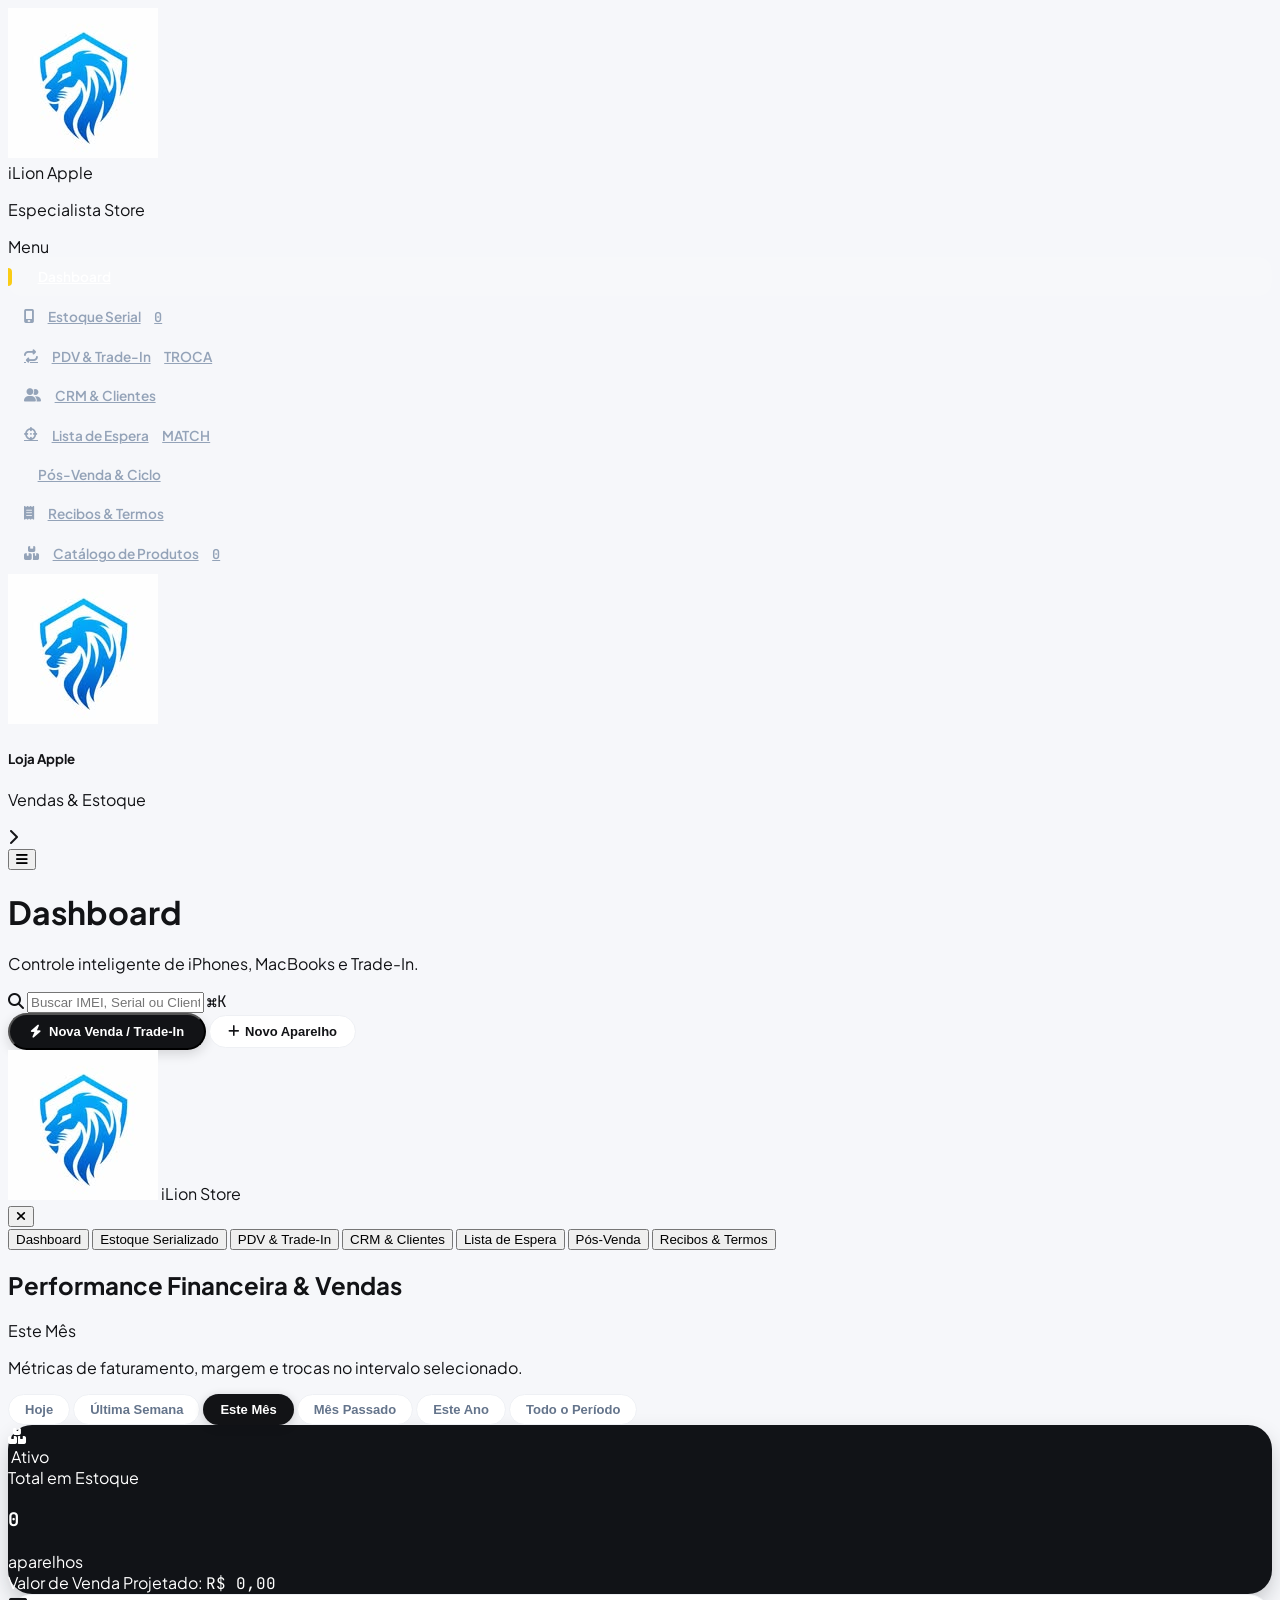
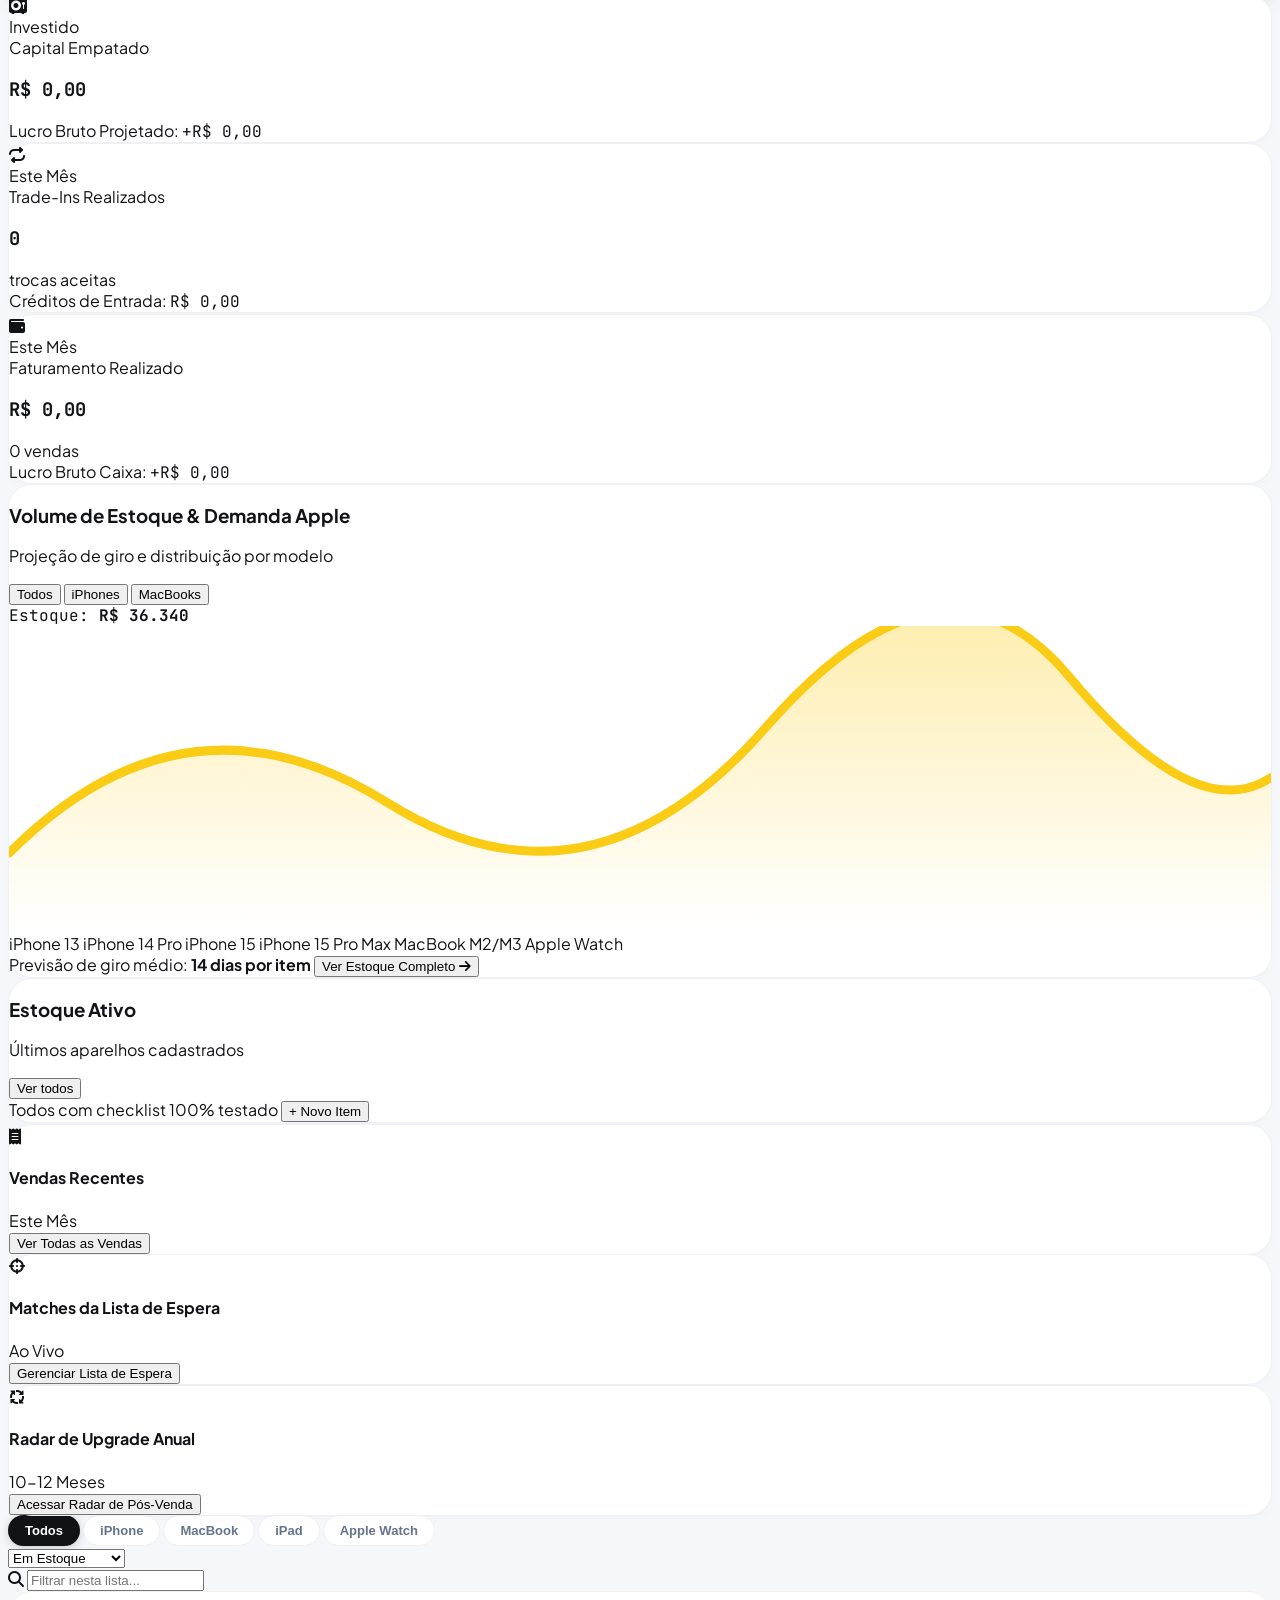
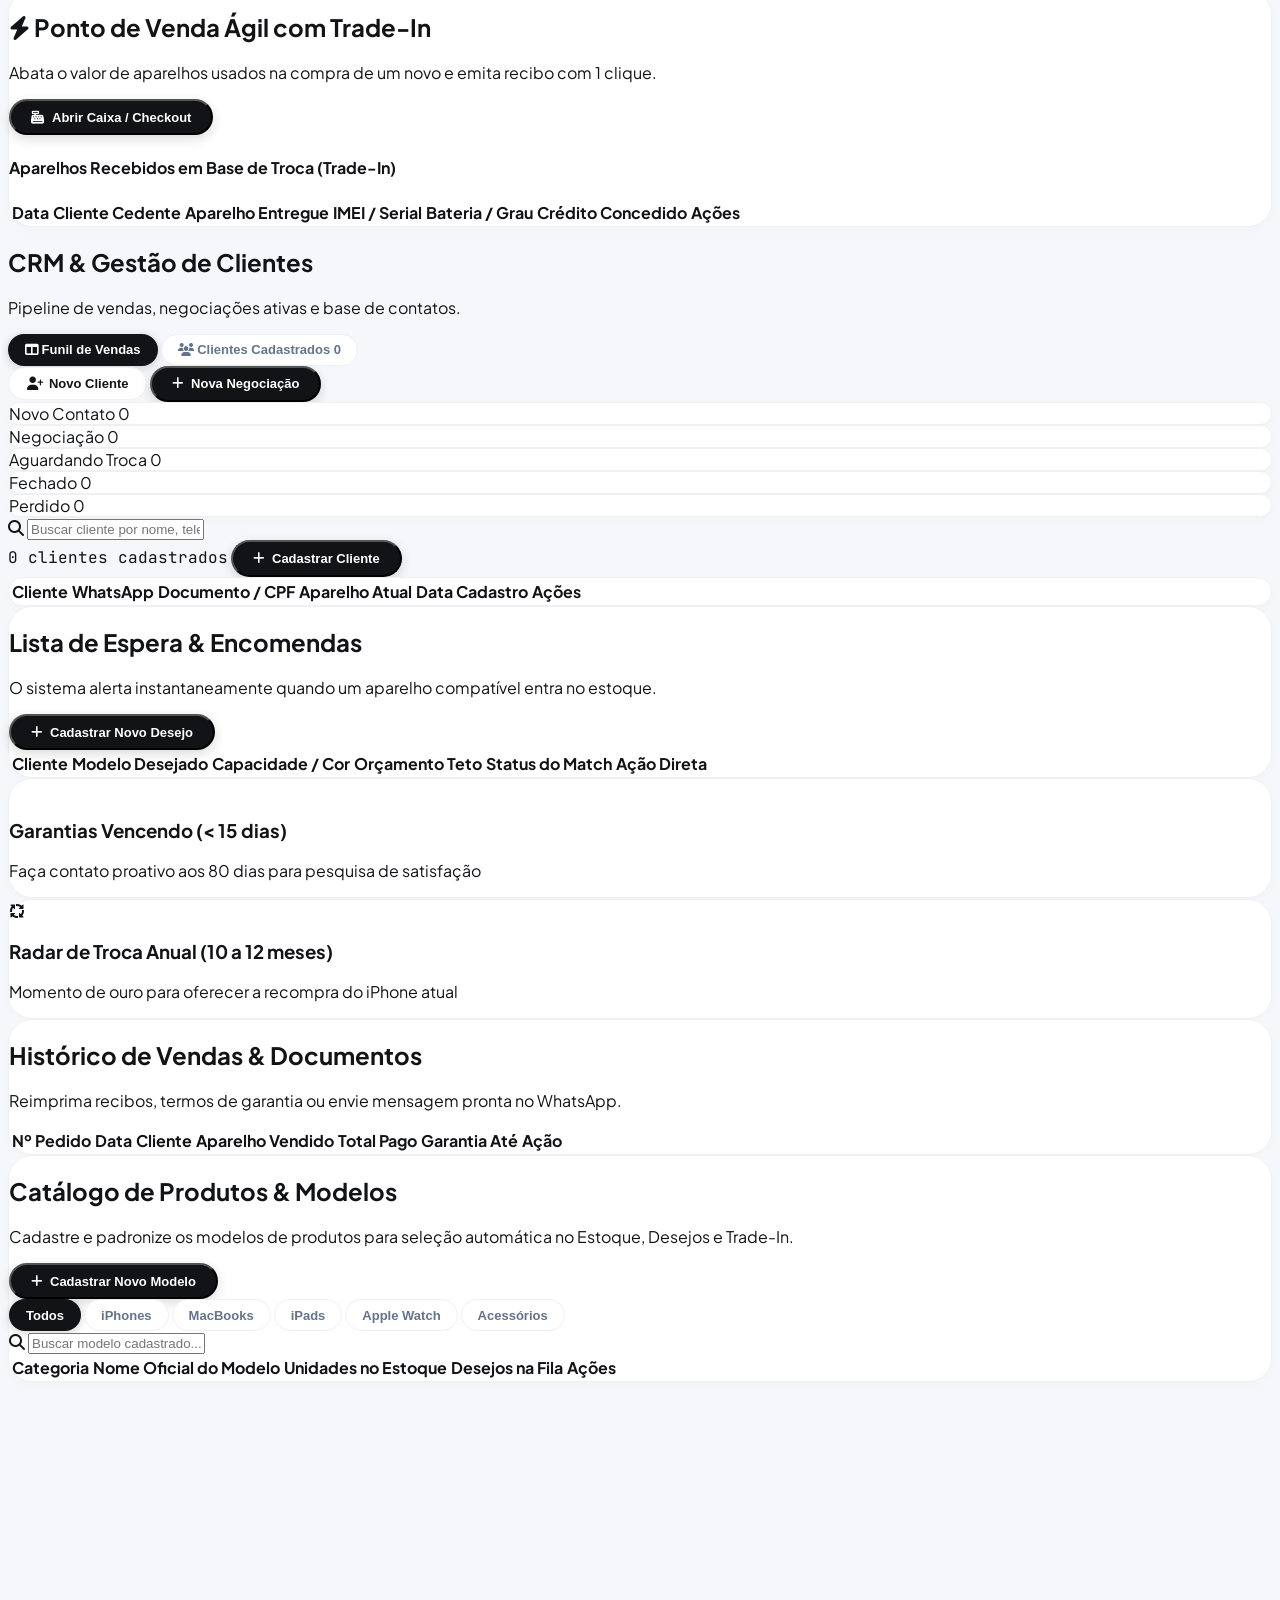
==== commit 345f9049: "feat(crm): envio de fotos de aparelhos em estoque diretamente no WhatsApp pelo balão de negociação" ====
--- a/index.html
+++ b/index.html
@@ -1470,6 +1470,103 @@
         </div>
     </div>
 
+    <!-- MODAL: CONVERSAR & ENVIAR FOTOS NO WHATSAPP (CRM) -->
+    <div id="modal-zap-crm" class="fixed inset-0 bg-black/70 z-50 flex items-center justify-center p-3 sm:p-6 hidden overflow-y-auto ios-modal-backdrop backdrop-blur-md">
+        <div class="bg-white rounded-3xl w-full max-w-xl max-h-[92vh] overflow-hidden shadow-2xl flex flex-col ios-modal-sheet">
+            <!-- Cabeçalho -->
+            <div class="flex items-center justify-between p-4 sm:p-5 border-b border-slate-100 bg-slate-50/50">
+                <div class="flex items-center gap-3 overflow-hidden">
+                    <div class="w-10 h-10 rounded-2xl bg-emerald-50 text-emerald-600 flex items-center justify-center text-lg font-bold shrink-0">
+                        <i class="fa-brands fa-whatsapp"></i>
+                    </div>
+                    <div class="overflow-hidden">
+                        <h3 id="zap-cliente-nome" class="font-black text-sm sm:text-base text-slate-900 truncate">Conversar com Cliente</h3>
+                        <p id="zap-cliente-sub" class="text-xs text-slate-500 font-medium truncate">WhatsApp &bull; Enviar Fotos do Produto</p>
+                    </div>
+                </div>
+                <button type="button" onclick="closeModal('modal-zap-crm')" class="w-8 h-8 rounded-full bg-slate-100 hover:bg-slate-200 text-slate-500 hover:text-slate-800 flex items-center justify-center transition-colors">
+                    <i class="fa-solid fa-xmark text-sm"></i>
+                </button>
+            </div>
+
+            <!-- Corpo com Scroll -->
+            <div class="p-5 space-y-4 overflow-y-auto flex-1 text-xs">
+                <!-- Seletor de Aparelho do Estoque -->
+                <div>
+                    <div class="flex items-center justify-between mb-1.5">
+                        <label class="block text-[11px] font-bold text-slate-700">
+                            <i class="fa-solid fa-box mr-1 text-slate-400"></i> Selecionar Aparelho do Estoque para Apresentar:
+                        </label>
+                        <span id="zap-badge-fotos" class="text-[10px] font-bold text-amber-700 bg-amber-100 px-2 py-0.5 rounded-full hidden">
+                            <i class="fa-solid fa-camera mr-0.5"></i> Fotos disponíveis
+                        </span>
+                    </div>
+                    <select id="zap-select-aparelho" onchange="aoMudarAparelhoConversaZap()" class="w-full text-xs font-semibold rounded-xl border border-slate-200 p-2.5 bg-slate-50 focus:bg-white focus:ring-2 focus:ring-emerald-500 outline-none transition-all">
+                        <!-- Gerado dinamicamente via JS -->
+                    </select>
+                </div>
+
+                <!-- Card de Apresentação das Fotos do Produto Selecionado -->
+                <div id="zap-secao-fotos" class="hidden p-3.5 bg-slate-50 rounded-2xl border border-slate-200 space-y-2.5">
+                    <div class="flex items-center justify-between">
+                        <span class="font-bold text-slate-800 text-[11px] flex items-center gap-1.5">
+                            <i class="fa-solid fa-images text-amber-500"></i> Fotos Reais do Aparelho (Supabase)
+                        </span>
+                        <button type="button" onclick="copiarPrimeiraFotoParaClipboard()" class="text-[11px] font-bold text-emerald-700 hover:text-emerald-800 flex items-center gap-1 hover:underline">
+                            <i class="fa-regular fa-copy"></i> Copiar Foto (Cmd+V)
+                        </button>
+                    </div>
+
+                    <!-- Grid de Miniaturas com Checkbox para escolher fotos -->
+                    <div id="zap-grid-fotos" class="grid grid-cols-4 gap-2">
+                        <!-- Gerado via JS -->
+                    </div>
+                    <p class="text-[10px] text-slate-400 leading-tight">
+                        <i class="fa-solid fa-circle-info text-blue-500 mr-0.5"></i> As fotos selecionadas são anexadas na mensagem como links em alta resolução (o WhatsApp exibe o card de imagem automaticamente).
+                    </p>
+                </div>
+
+                <!-- Detalhes do Aparelho (Bateria, Cor, Condição, Preço) -->
+                <div id="zap-card-resumo" class="hidden p-3 bg-emerald-50/70 border border-emerald-100 rounded-2xl flex items-center justify-between">
+                    <div>
+                        <span id="zap-resumo-modelo" class="font-bold text-slate-900 block text-xs">iPhone 16 Pro</span>
+                        <span id="zap-resumo-detalhes" class="text-[11px] text-slate-600 block">128GB &bull; Verde &bull; Bateria 100%</span>
+                    </div>
+                    <div class="text-right">
+                        <span class="text-[9px] uppercase font-bold text-slate-400 block">Preço de Venda</span>
+                        <span id="zap-resumo-preco" class="font-mono font-black text-emerald-700 text-sm">R$ 3.000,00</span>
+                    </div>
+                </div>
+
+                <!-- Área de Mensagem Editável -->
+                <div>
+                    <div class="flex items-center justify-between mb-1.5">
+                        <label class="block text-[11px] font-bold text-slate-700">
+                            <i class="fa-regular fa-comment-dots mr-1 text-slate-400"></i> Mensagem Personalizada do WhatsApp:
+                        </label>
+                        <span class="text-[10px] text-slate-400">Você pode editar livremente</span>
+                    </div>
+                    <textarea id="zap-texto-mensagem" rows="6" class="w-full text-xs font-mono rounded-xl border border-slate-200 p-3 bg-slate-50 focus:bg-white focus:ring-2 focus:ring-emerald-500 outline-none transition-all resize-y leading-relaxed text-slate-800"></textarea>
+                </div>
+            </div>
+
+            <!-- Rodapé / Ações -->
+            <div class="p-4 bg-slate-50 border-t border-slate-100 flex items-center justify-between gap-3">
+                <button type="button" onclick="closeModal('modal-zap-crm')" class="btn-pill-secondary text-xs py-2.5 px-4">
+                    Cancelar
+                </button>
+                <div class="flex items-center gap-2">
+                    <button type="button" id="zap-btn-copiar-foto" onclick="copiarPrimeiraFotoParaClipboard()" class="btn-pill-secondary text-xs py-2.5 px-3 flex items-center gap-1.5 hidden" title="Copia a imagem para você colar diretamente na janela do WhatsApp">
+                        <i class="fa-regular fa-copy"></i> Copiar Foto (Cmd+V)
+                    </button>
+                    <button type="button" onclick="dispararWhatsAppComFotos()" class="btn-pill-primary bg-emerald-600 hover:bg-emerald-500 text-white text-xs py-2.5 px-5 flex items-center gap-2 shadow-sm font-bold">
+                        <i class="fa-brands fa-whatsapp text-sm"></i> Abrir WhatsApp &bull; Enviar
+                    </button>
+                </div>
+            </div>
+        </div>
+    </div>
+
     <!-- Script Principal Reativo -->
     <script src="app.js"></script>
 </body>
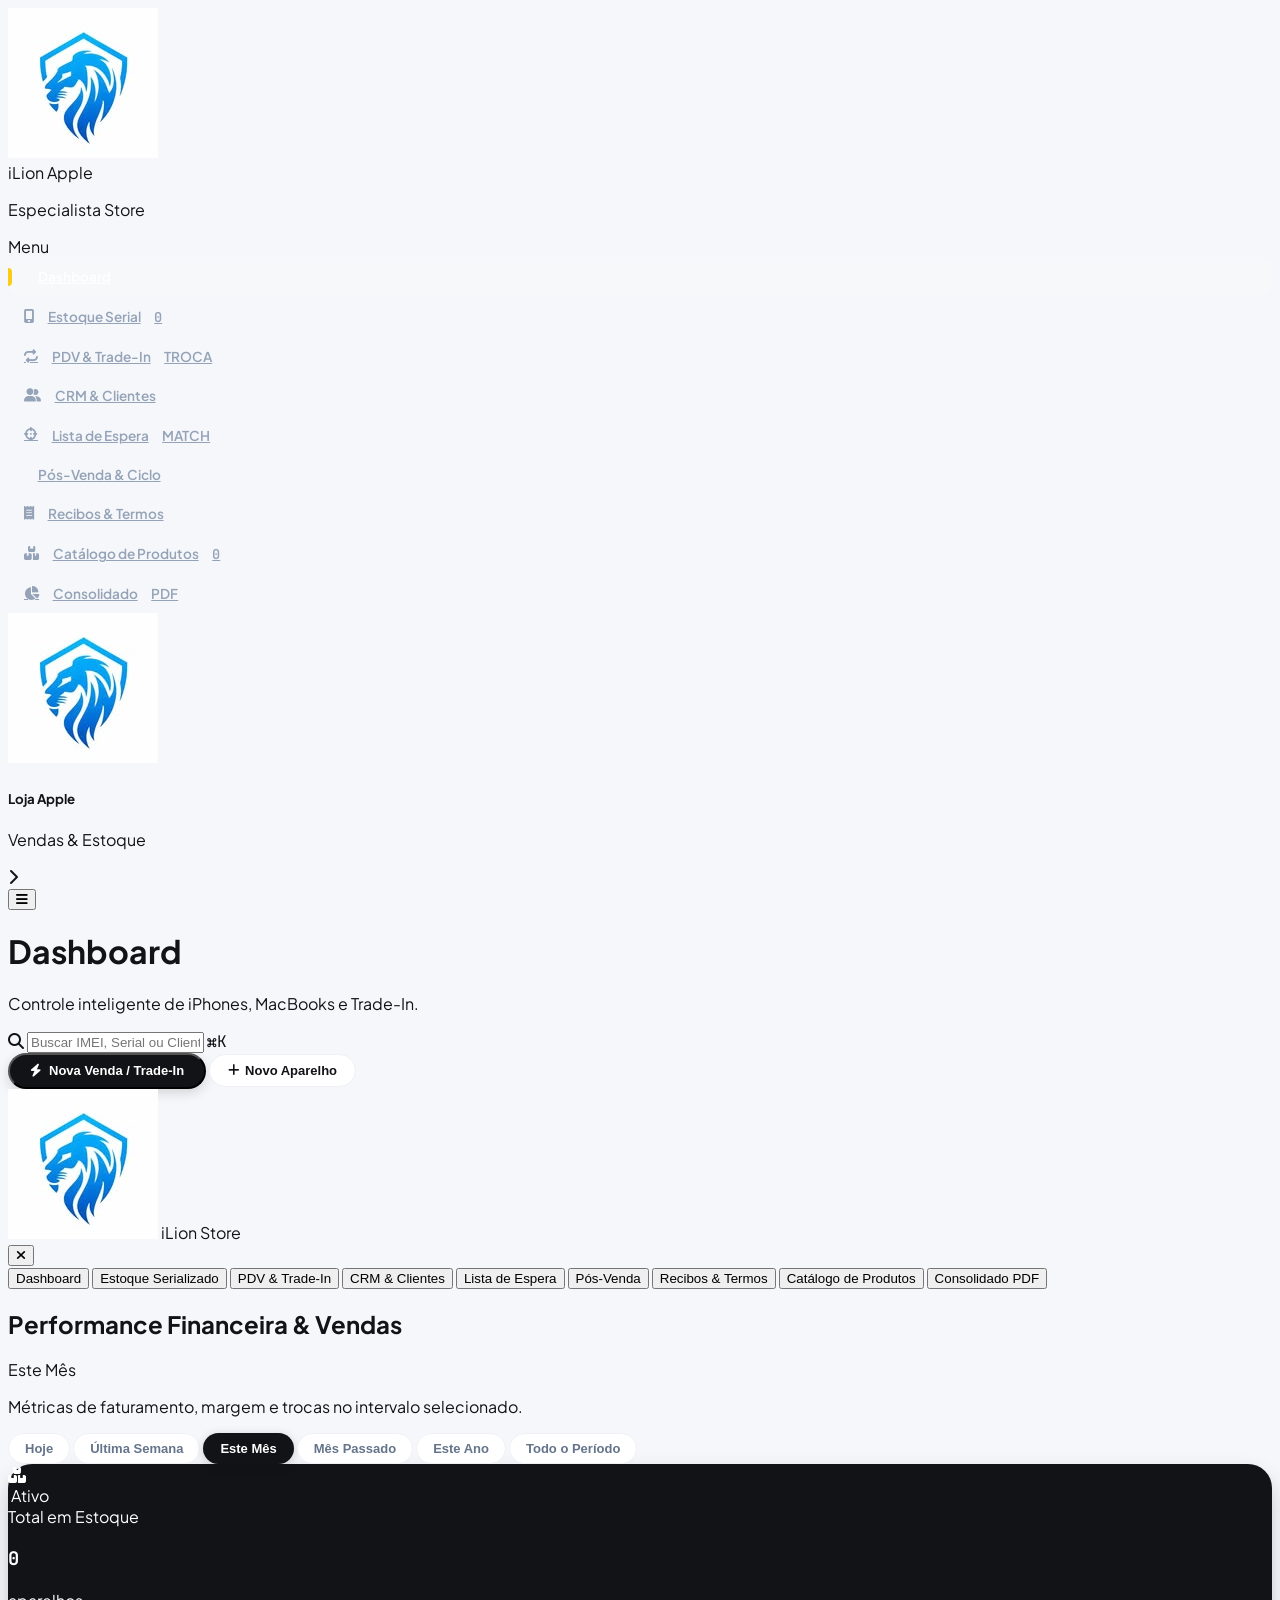
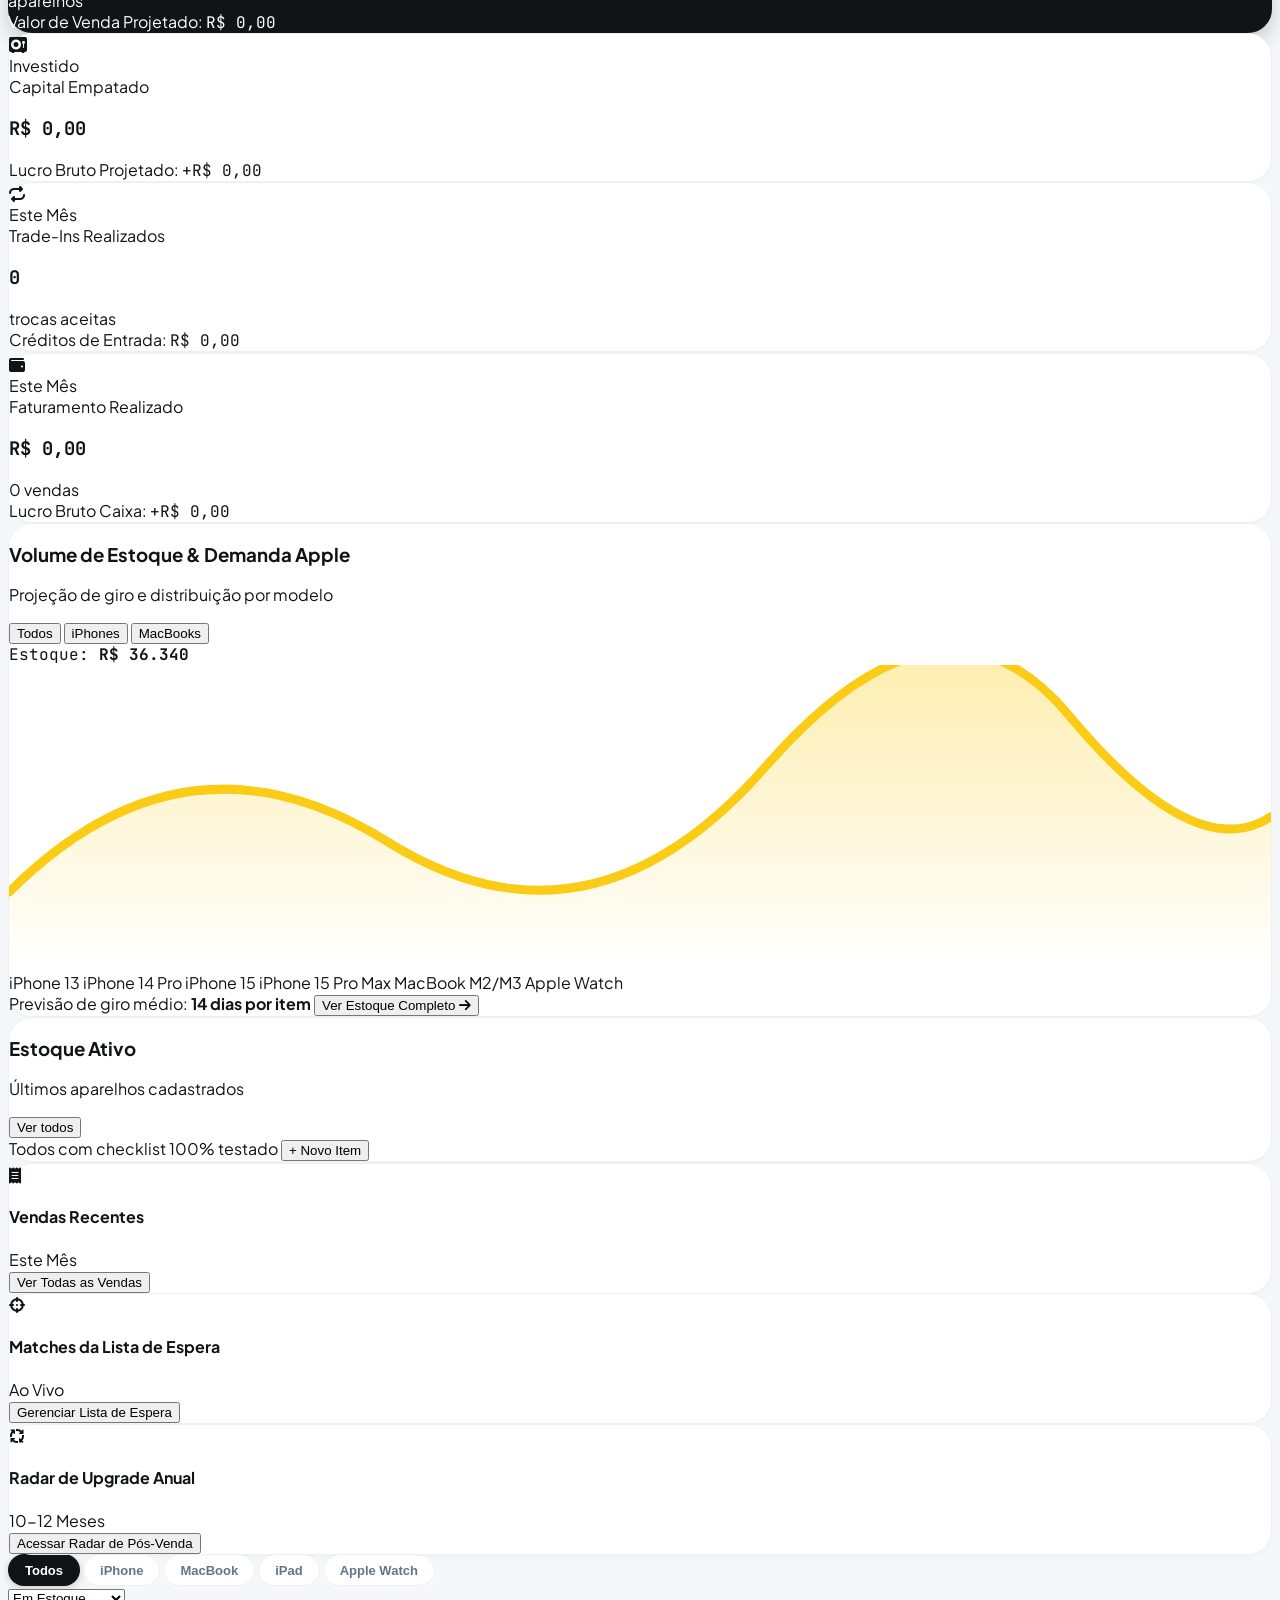
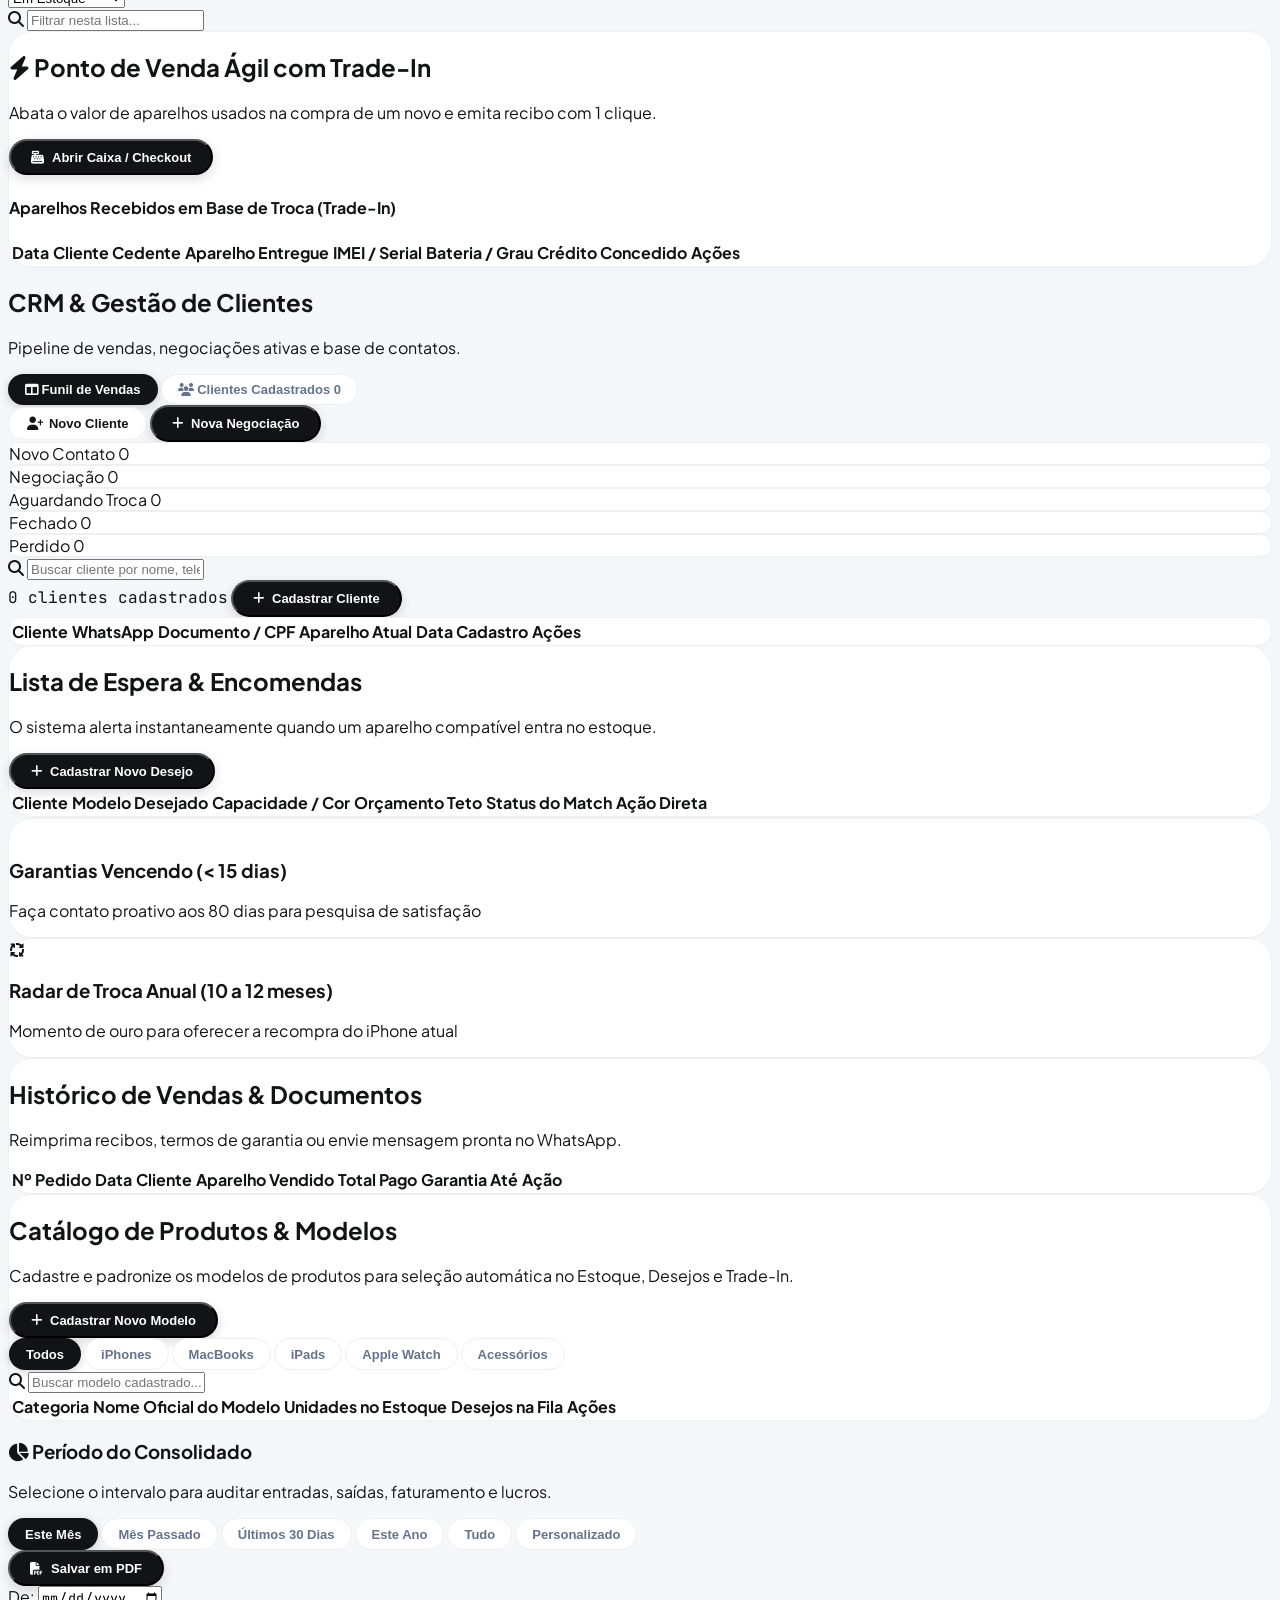
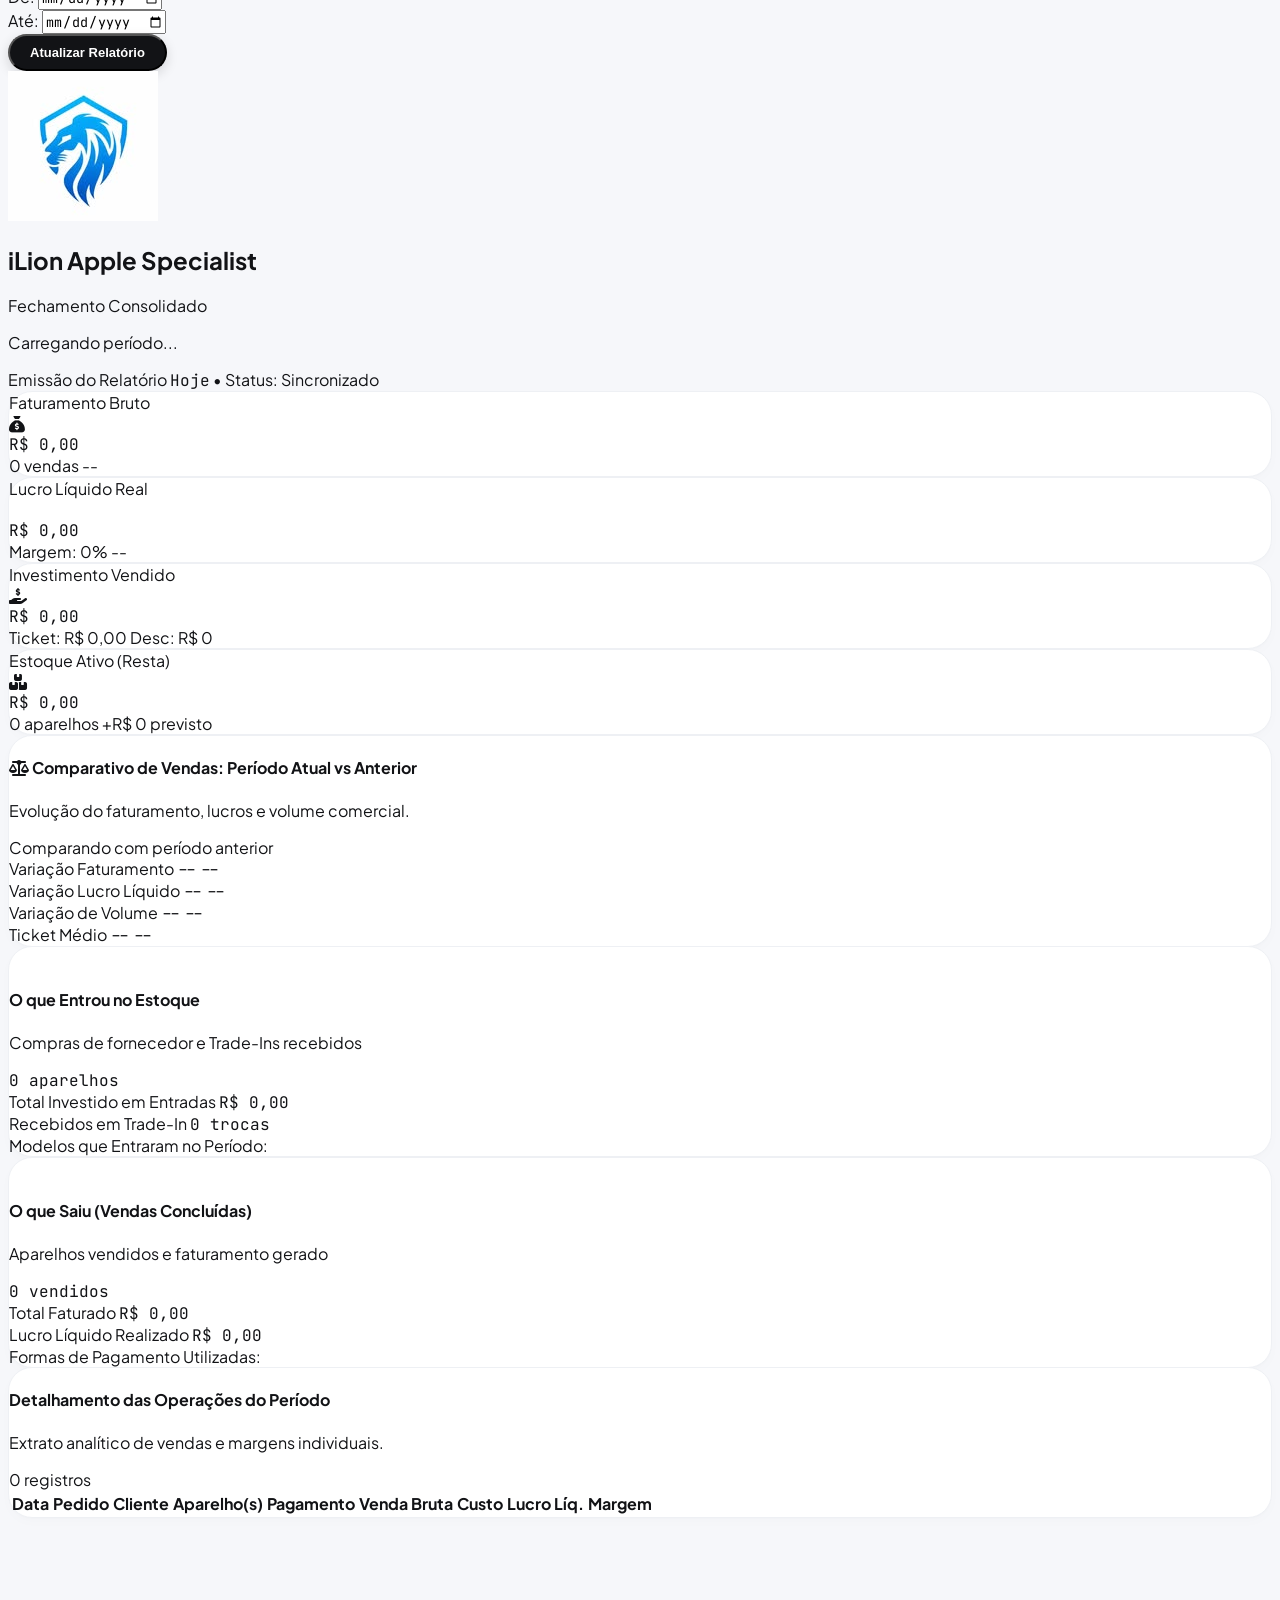
==== commit bd1649f9: "feat(consolidado): aba de relatório consolidado com comparativo mensal, fluxo de estoque e exportaçã" ====
--- a/index.html
+++ b/index.html
@@ -102,6 +102,12 @@
                     <span>Catálogo de Produtos</span>
                     <span id="badge-total-modelos" class="ml-auto text-[11px] px-2 py-0.5 rounded-full bg-white/10 text-slate-300 font-mono">0</span>
                 </a>
+
+                <a href="javascript:void(0)" onclick="switchTab('consolidado')" id="nav-consolidado" class="sidebar-link">
+                    <i class="fa-solid fa-chart-pie text-sm w-4 text-center"></i>
+                    <span>Consolidado</span>
+                    <span class="ml-auto text-[9px] px-1.5 py-0.5 rounded-full bg-emerald-500/20 text-emerald-400 font-bold">PDF</span>
+                </a>
             </div>
 
         </div>
@@ -182,6 +188,11 @@
                         <button onclick="switchTab('encomendas'); toggleMobileMenu();" class="w-full text-left py-2 px-3 rounded-xl hover:bg-white/10">Lista de Espera</button>
                         <button onclick="switchTab('posvenda'); toggleMobileMenu();" class="w-full text-left py-2 px-3 rounded-xl hover:bg-white/10">Pós-Venda</button>
                         <button onclick="switchTab('documentos'); toggleMobileMenu();" class="w-full text-left py-2 px-3 rounded-xl hover:bg-white/10">Recibos & Termos</button>
+                        <button onclick="switchTab('modelos'); toggleMobileMenu();" class="w-full text-left py-2 px-3 rounded-xl hover:bg-white/10">Catálogo de Produtos</button>
+                        <button onclick="switchTab('consolidado'); toggleMobileMenu();" class="w-full text-left py-2 px-3 rounded-xl hover:bg-white/10 flex items-center justify-between">
+                            <span>Consolidado</span>
+                            <span class="text-[9px] px-1.5 py-0.5 rounded-full bg-emerald-500/20 text-emerald-400 font-bold">PDF</span>
+                        </button>
                     </div>
                 </div>
             </div>
@@ -834,6 +845,288 @@
                 </div>
             </section>
 
+            <!-- ==============================================================================
+                 VIEW 9: RELATÓRIO CONSOLIDADO & FECHAMENTO (COM EXPORTAÇÃO PDF)
+                 ============================================================================== -->
+            <section id="view-consolidado" class="space-y-6 hidden">
+                <!-- Barra de Controle do Período & Botão Salvar em PDF (oculta na impressão) -->
+                <div class="flex flex-col md:flex-row items-start md:items-center justify-between gap-4 p-4 sm:p-5 bg-white rounded-3xl border border-slate-100 shadow-sm print:hidden">
+                    <div>
+                        <h3 class="font-black text-base text-slate-900 flex items-center gap-2">
+                            <i class="fa-solid fa-chart-pie text-emerald-600"></i> Período do Consolidado
+                        </h3>
+                        <p class="text-xs text-slate-400">Selecione o intervalo para auditar entradas, saídas, faturamento e lucros.</p>
+                    </div>
+
+                    <div class="flex flex-wrap items-center gap-2 w-full md:w-auto">
+                        <!-- Pílulas de Seleção Rápida -->
+                        <div class="flex flex-wrap items-center gap-1 p-1 bg-slate-100 rounded-2xl text-xs font-bold" id="consolidado-filtros-periodo">
+                            <button type="button" onclick="setConsolidadoPeriodo('mes_atual')" id="btn-periodo-mes_atual" class="pill-tab active">Este Mês</button>
+                            <button type="button" onclick="setConsolidadoPeriodo('mes_passado')" id="btn-periodo-mes_passado" class="pill-tab inactive">Mês Passado</button>
+                            <button type="button" onclick="setConsolidadoPeriodo('ultimos_30')" id="btn-periodo-ultimos_30" class="pill-tab inactive">Últimos 30 Dias</button>
+                            <button type="button" onclick="setConsolidadoPeriodo('ano')" id="btn-periodo-ano" class="pill-tab inactive">Este Ano</button>
+                            <button type="button" onclick="setConsolidadoPeriodo('todos')" id="btn-periodo-todos" class="pill-tab inactive">Tudo</button>
+                            <button type="button" onclick="setConsolidadoPeriodo('custom')" id="btn-periodo-custom" class="pill-tab inactive">Personalizado</button>
+                        </div>
+
+                        <!-- Botão de Ação: Exportar PDF -->
+                        <button type="button" onclick="imprimirConsolidadoPDF()" class="btn-pill-primary bg-[#121316] hover:bg-slate-800 text-white text-xs py-2 px-4 flex items-center gap-2 shadow-sm font-bold shrink-0">
+                            <i class="fa-solid fa-file-pdf text-rose-400 text-sm"></i> Salvar em PDF
+                        </button>
+                    </div>
+                </div>
+
+                <!-- Seletor de Datas Personalizadas (se 'custom' for selecionado) -->
+                <div id="consolidado-custom-datas" class="hidden p-4 bg-white rounded-2xl border border-slate-200 flex flex-wrap items-center gap-3 text-xs print:hidden">
+                    <div class="flex items-center gap-2">
+                        <label class="font-bold text-slate-600">De:</label>
+                        <input type="date" id="consolidado-data-inicio" onchange="renderConsolidado()" class="p-2 border border-slate-200 rounded-xl font-mono text-xs">
+                    </div>
+                    <div class="flex items-center gap-2">
+                        <label class="font-bold text-slate-600">Até:</label>
+                        <input type="date" id="consolidado-data-fim" onchange="renderConsolidado()" class="p-2 border border-slate-200 rounded-xl font-mono text-xs">
+                    </div>
+                    <button type="button" onclick="renderConsolidado()" class="btn-pill-primary text-xs py-2 px-3">Atualizar Relatório</button>
+                </div>
+
+                <!-- ÁREA DO RELATÓRIO CONSOLIDADO (Área que sai na impressão e tela) -->
+                <div id="area-relatorio-consolidado" class="space-y-6">
+
+                    <!-- CABEÇALHO DO RELATÓRIO TIMBRADO -->
+                    <div class="p-6 bg-white rounded-3xl border border-slate-100 shadow-sm flex flex-col sm:flex-row items-start sm:items-center justify-between gap-4">
+                        <div class="flex items-center gap-3.5">
+                            <img src="leao.jpg" alt="iLion" class="w-12 h-12 rounded-2xl object-cover ring-2 ring-yellow-400/40 shadow-xs">
+                            <div>
+                                <div class="flex items-center gap-2">
+                                    <h2 class="font-black text-lg text-slate-900 tracking-tight">iLion Apple Specialist</h2>
+                                    <span class="text-[10px] font-bold px-2 py-0.5 rounded-full bg-emerald-100 text-emerald-800">Fechamento Consolidado</span>
+                                </div>
+                                <p id="relatorio-periodo-texto" class="text-xs text-slate-500 font-medium">Carregando período...</p>
+                            </div>
+                        </div>
+                        <div class="text-left sm:text-right text-xs">
+                            <span class="text-[10px] uppercase font-bold text-slate-400 block">Emissão do Relatório</span>
+                            <span id="relatorio-data-emissao" class="font-mono font-bold text-slate-800 text-xs">Hoje</span>
+                            <span class="text-[11px] text-emerald-600 font-bold block mt-0.5">&bull; Status: Sincronizado</span>
+                        </div>
+                    </div>
+
+                    <!-- 4 BENTO CARDS PRINCIPAIS (ALTA VISIBILIDADE) -->
+                    <div class="grid grid-cols-1 sm:grid-cols-2 lg:grid-cols-4 gap-4">
+                        <!-- 1. Faturamento Bruto -->
+                        <div class="bento-card p-5 space-y-2">
+                            <div class="flex items-center justify-between">
+                                <span class="text-[11px] font-bold text-slate-400 uppercase tracking-wider">Faturamento Bruto</span>
+                                <div class="w-7 h-7 rounded-xl bg-blue-50 text-blue-600 flex items-center justify-center text-xs">
+                                    <i class="fa-solid fa-sack-dollar"></i>
+                                </div>
+                            </div>
+                            <div id="card-faturamento-bruto" class="font-mono text-2xl font-black text-slate-900">R$ 0,00</div>
+                            <div class="flex items-center justify-between text-[11px]">
+                                <span id="card-vendas-qtd" class="text-slate-500 font-medium">0 vendas</span>
+                                <span id="badge-comp-faturamento" class="font-bold text-slate-400">--</span>
+                            </div>
+                        </div>
+
+                        <!-- 2. Lucro Líquido Real -->
+                        <div class="bento-card p-5 space-y-2 border-emerald-200/60 bg-emerald-50/20">
+                            <div class="flex items-center justify-between">
+                                <span class="text-[11px] font-bold text-emerald-700 uppercase tracking-wider">Lucro Líquido Real</span>
+                                <div class="w-7 h-7 rounded-xl bg-emerald-100 text-emerald-700 flex items-center justify-center text-xs">
+                                    <i class="fa-solid fa-chart-line-up"></i>
+                                </div>
+                            </div>
+                            <div id="card-lucro-liquido" class="font-mono text-2xl font-black text-emerald-700">R$ 0,00</div>
+                            <div class="flex items-center justify-between text-[11px]">
+                                <span id="card-margem-liquida" class="text-emerald-800 font-bold">Margem: 0%</span>
+                                <span id="badge-comp-lucro" class="font-bold text-slate-400">--</span>
+                            </div>
+                        </div>
+
+                        <!-- 3. Investimento Bruto em Vendas -->
+                        <div class="bento-card p-5 space-y-2">
+                            <div class="flex items-center justify-between">
+                                <span class="text-[11px] font-bold text-slate-400 uppercase tracking-wider">Investimento Vendido</span>
+                                <div class="w-7 h-7 rounded-xl bg-amber-50 text-amber-600 flex items-center justify-center text-xs">
+                                    <i class="fa-solid fa-hand-holding-dollar"></i>
+                                </div>
+                            </div>
+                            <div id="card-custo-mercadorias" class="font-mono text-2xl font-black text-slate-900">R$ 0,00</div>
+                            <div class="flex items-center justify-between text-[11px]">
+                                <span id="card-ticket-medio" class="text-slate-500 font-medium">Ticket: R$ 0,00</span>
+                                <span id="card-descontos" class="text-slate-400">Desc: R$ 0</span>
+                            </div>
+                        </div>
+
+                        <!-- 4. Posição Atual do Estoque (O que resta) -->
+                        <div class="bento-card p-5 space-y-2 bg-slate-50/60">
+                            <div class="flex items-center justify-between">
+                                <span class="text-[11px] font-bold text-slate-500 uppercase tracking-wider">Estoque Ativo (Resta)</span>
+                                <div class="w-7 h-7 rounded-xl bg-slate-200 text-slate-700 flex items-center justify-center text-xs">
+                                    <i class="fa-solid fa-boxes-stacked"></i>
+                                </div>
+                            </div>
+                            <div id="card-estoque-capital" class="font-mono text-2xl font-black text-slate-900">R$ 0,00</div>
+                            <div class="flex items-center justify-between text-[11px]">
+                                <span id="card-estoque-qtd" class="text-slate-600 font-bold">0 aparelhos</span>
+                                <span id="card-lucro-projetado" class="text-emerald-600 font-bold">+R$ 0 previsto</span>
+                            </div>
+                        </div>
+                    </div>
+
+                    <!-- SEÇÃO COMPARATIVO: MÊS ATUAL VS MÊS ANTERIOR (BENCHMARK) -->
+                    <div class="bento-card p-6 space-y-4">
+                        <div class="flex flex-col sm:flex-row items-start sm:items-center justify-between gap-2 border-b border-slate-100 pb-3">
+                            <div>
+                                <h4 class="font-black text-sm text-slate-900 flex items-center gap-2">
+                                    <i class="fa-solid fa-scale-balanced text-amber-500"></i> Comparativo de Vendas: Período Atual vs Anterior
+                                </h4>
+                                <p class="text-xs text-slate-400">Evolução do faturamento, lucros e volume comercial.</p>
+                            </div>
+                            <span id="comparativo-label-periodos" class="text-[11px] font-bold text-slate-600 bg-slate-100 px-3 py-1 rounded-full">
+                                Comparando com período anterior
+                            </span>
+                        </div>
+
+                        <div class="grid grid-cols-2 sm:grid-cols-4 gap-3 pt-1">
+                            <div class="p-3 bg-slate-50 rounded-2xl text-center space-y-1">
+                                <span class="text-[10px] font-bold uppercase text-slate-400 block">Variação Faturamento</span>
+                                <span id="comp-faturamento-pct" class="font-mono font-black text-sm block">--</span>
+                                <span id="comp-faturamento-abs" class="text-[10px] text-slate-500 font-mono block">--</span>
+                            </div>
+                            <div class="p-3 bg-slate-50 rounded-2xl text-center space-y-1">
+                                <span class="text-[10px] font-bold uppercase text-slate-400 block">Variação Lucro Líquido</span>
+                                <span id="comp-lucro-pct" class="font-mono font-black text-sm block">--</span>
+                                <span id="comp-lucro-abs" class="text-[10px] text-slate-500 font-mono block">--</span>
+                            </div>
+                            <div class="p-3 bg-slate-50 rounded-2xl text-center space-y-1">
+                                <span class="text-[10px] font-bold uppercase text-slate-400 block">Variação de Volume</span>
+                                <span id="comp-volume-pct" class="font-mono font-black text-sm block">--</span>
+                                <span id="comp-volume-abs" class="text-[10px] text-slate-500 font-mono block">--</span>
+                            </div>
+                            <div class="p-3 bg-slate-50 rounded-2xl text-center space-y-1">
+                                <span class="text-[10px] font-bold uppercase text-slate-400 block">Ticket Médio</span>
+                                <span id="comp-ticket-pct" class="font-mono font-black text-sm block">--</span>
+                                <span id="comp-ticket-abs" class="text-[10px] text-slate-500 font-mono block">--</span>
+                            </div>
+                        </div>
+                    </div>
+
+                    <!-- SEÇÃO: FLUXO DO PERÍODO — O QUE ENTROU VS O QUE SAIU -->
+                    <div class="grid grid-cols-1 md:grid-cols-2 gap-6">
+                        <!-- O QUE ENTROU NO PERÍODO -->
+                        <div class="bento-card p-6 space-y-4 flex flex-col justify-between">
+                            <div class="space-y-3">
+                                <div class="flex items-center justify-between border-b border-slate-100 pb-3">
+                                    <div class="flex items-center gap-2">
+                                        <div class="w-8 h-8 rounded-xl bg-blue-50 text-blue-600 flex items-center justify-center text-xs font-bold">
+                                            <i class="fa-solid fa-arrow-down-left"></i>
+                                        </div>
+                                        <div>
+                                            <h4 class="font-black text-sm text-slate-900">O que Entrou no Estoque</h4>
+                                            <p class="text-[11px] text-slate-400">Compras de fornecedor e Trade-Ins recebidos</p>
+                                        </div>
+                                    </div>
+                                    <span id="badge-total-entradas" class="font-mono font-bold text-xs px-2.5 py-1 bg-blue-50 text-blue-700 rounded-full">
+                                        0 aparelhos
+                                    </span>
+                                </div>
+
+                                <div class="grid grid-cols-2 gap-3 text-xs">
+                                    <div class="p-3 bg-slate-50 rounded-2xl">
+                                        <span class="text-[10px] uppercase font-bold text-slate-400 block">Total Investido em Entradas</span>
+                                        <span id="entradas-total-valor" class="font-mono font-black text-slate-900 text-sm block mt-0.5">R$ 0,00</span>
+                                    </div>
+                                    <div class="p-3 bg-slate-50 rounded-2xl">
+                                        <span class="text-[10px] uppercase font-bold text-slate-400 block">Recebidos em Trade-In</span>
+                                        <span id="entradas-tradein-qtd" class="font-mono font-black text-amber-600 text-sm block mt-0.5">0 trocas</span>
+                                    </div>
+                                </div>
+
+                                <!-- Lista resumida de aparelhos que entraram -->
+                                <div>
+                                    <span class="text-[11px] font-bold text-slate-600 block mb-2">Modelos que Entraram no Período:</span>
+                                    <div id="lista-entradas-resumo" class="space-y-1.5 max-h-48 overflow-y-auto pr-1">
+                                        <!-- Preenchido via JS -->
+                                    </div>
+                                </div>
+                            </div>
+                        </div>
+
+                        <!-- O QUE SAIU (VENDAS CONCLUÍDAS) -->
+                        <div class="bento-card p-6 space-y-4 flex flex-col justify-between">
+                            <div class="space-y-3">
+                                <div class="flex items-center justify-between border-b border-slate-100 pb-3">
+                                    <div class="flex items-center gap-2">
+                                        <div class="w-8 h-8 rounded-xl bg-emerald-50 text-emerald-600 flex items-center justify-center text-xs font-bold">
+                                            <i class="fa-solid fa-arrow-up-right"></i>
+                                        </div>
+                                        <div>
+                                            <h4 class="font-black text-sm text-slate-900">O que Saiu (Vendas Concluídas)</h4>
+                                            <p class="text-[11px] text-slate-400">Aparelhos vendidos e faturamento gerado</p>
+                                        </div>
+                                    </div>
+                                    <span id="badge-total-saidas" class="font-mono font-bold text-xs px-2.5 py-1 bg-emerald-50 text-emerald-700 rounded-full">
+                                        0 vendidos
+                                    </span>
+                                </div>
+
+                                <div class="grid grid-cols-2 gap-3 text-xs">
+                                    <div class="p-3 bg-slate-50 rounded-2xl">
+                                        <span class="text-[10px] uppercase font-bold text-slate-400 block">Total Faturado</span>
+                                        <span id="saidas-total-faturamento" class="font-mono font-black text-slate-900 text-sm block mt-0.5">R$ 0,00</span>
+                                    </div>
+                                    <div class="p-3 bg-slate-50 rounded-2xl">
+                                        <span class="text-[10px] uppercase font-bold text-slate-400 block">Lucro Líquido Realizado</span>
+                                        <span id="saidas-lucro-liquido" class="font-mono font-black text-emerald-600 text-sm block mt-0.5">R$ 0,00</span>
+                                    </div>
+                                </div>
+
+                                <!-- Divisão por Formas de Pagamento -->
+                                <div>
+                                    <span class="text-[11px] font-bold text-slate-600 block mb-2">Formas de Pagamento Utilizadas:</span>
+                                    <div id="lista-formas-pagamento" class="space-y-1.5 text-xs">
+                                        <!-- Preenchido via JS -->
+                                    </div>
+                                </div>
+                            </div>
+                        </div>
+                    </div>
+
+                    <!-- TABELA DE TRANSAÇÕES DO PERÍODO -->
+                    <div class="bento-card p-6 space-y-4">
+                        <div class="flex items-center justify-between border-b border-slate-100 pb-3">
+                            <div>
+                                <h4 class="font-black text-sm text-slate-900">Detalhamento das Operações do Período</h4>
+                                <p class="text-xs text-slate-400">Extrato analítico de vendas e margens individuais.</p>
+                            </div>
+                            <span id="tabela-total-registros" class="text-xs font-bold text-slate-500">0 registros</span>
+                        </div>
+
+                        <div class="overflow-x-auto">
+                            <table class="w-full text-left text-xs">
+                                <thead>
+                                    <tr class="border-b border-slate-100 text-[10px] uppercase tracking-wider text-slate-400">
+                                        <th class="py-2.5 px-3">Data</th>
+                                        <th class="py-2.5 px-3">Pedido</th>
+                                        <th class="py-2.5 px-3">Cliente</th>
+                                        <th class="py-2.5 px-3">Aparelho(s)</th>
+                                        <th class="py-2.5 px-3">Pagamento</th>
+                                        <th class="py-2.5 px-3 text-right">Venda Bruta</th>
+                                        <th class="py-2.5 px-3 text-right">Custo</th>
+                                        <th class="py-2.5 px-3 text-right font-bold text-emerald-700">Lucro Líq.</th>
+                                        <th class="py-2.5 px-3 text-right">Margem</th>
+                                    </tr>
+                                </thead>
+                                <tbody id="tabela-consolidado-corpo" class="divide-y divide-slate-100">
+                                    <!-- Preenchido via JS -->
+                                </tbody>
+                            </table>
+                        </div>
+                    </div>
+                </div>
+            </section>
+
         </main>
     </div>
 
--- a/style.css
+++ b/style.css
@@ -403,14 +403,62 @@
     transition: background-color 0.18s var(--ios-spring);
 }
 
-/* Estilo para Impressão do Recibo / Termos */
+/* Estilo para Impressão do Recibo / Termos e Relatório Consolidado */
 @media print {
+    @page {
+        margin: 1.2cm;
+        size: auto;
+    }
     body {
         background-color: #ffffff !important;
+        background: #ffffff !important;
         color: #000000 !important;
-    }
-    #sidebar-container, #top-app-header, .no-print, button, .modal-backdrop {
+        font-size: 11pt;
+    }
+    #sidebar-container, #top-app-header, .no-print, button, .print\:hidden {
         display: none !important;
+    }
+    /* Ocultar modais na impressão exceto o documento oficial se estiver aberto */
+    .ios-modal-backdrop:not(#modal-documento), .modal-backdrop {
+        display: none !important;
+    }
+    #modal-documento.hidden {
+        display: none !important;
+    }
+    #modal-documento:not(.hidden) {
+        display: block !important;
+        position: static !important;
+        background: transparent !important;
+        padding: 0 !important;
+    }
+    #modal-documento:not(.hidden) .ios-modal-sheet {
+        box-shadow: none !important;
+        padding: 0 !important;
+        max-width: 100% !important;
+        border: none !important;
+        transform: none !important;
+        opacity: 1 !important;
+    }
+    main {
+        padding: 0 !important;
+        margin: 0 !important;
+        width: 100% !important;
+        max-width: 100% !important;
+    }
+    #view-consolidado:not(.hidden) {
+        display: block !important;
+        width: 100% !important;
+        margin: 0 !important;
+        padding: 0 !important;
+        box-shadow: none !important;
+        border: none !important;
+    }
+    .bento-card {
+        box-shadow: none !important;
+        border: 1px solid #cbd5e1 !important;
+        break-inside: avoid;
+        page-break-inside: avoid;
+        margin-bottom: 1rem !important;
     }
     .printable-document {
         display: block !important;
@@ -421,3 +469,4 @@
         border: none !important;
     }
 }
+
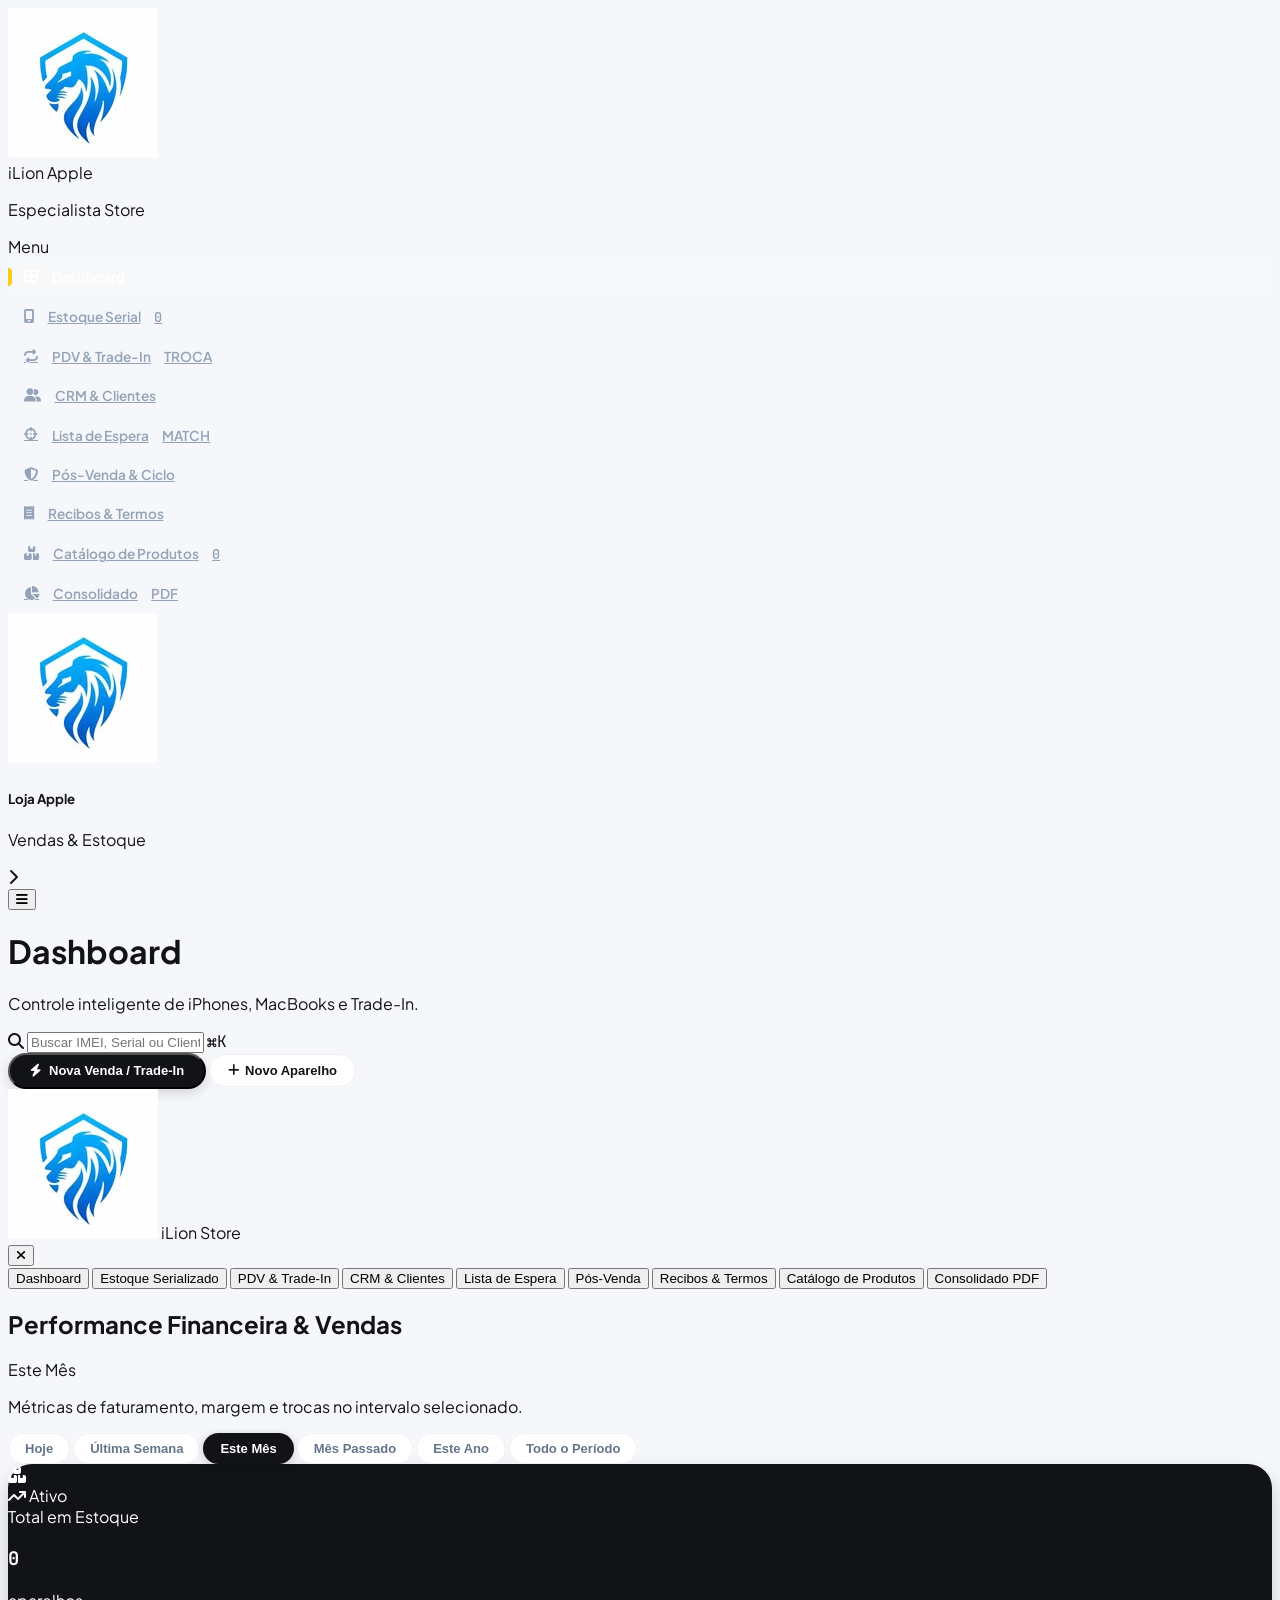
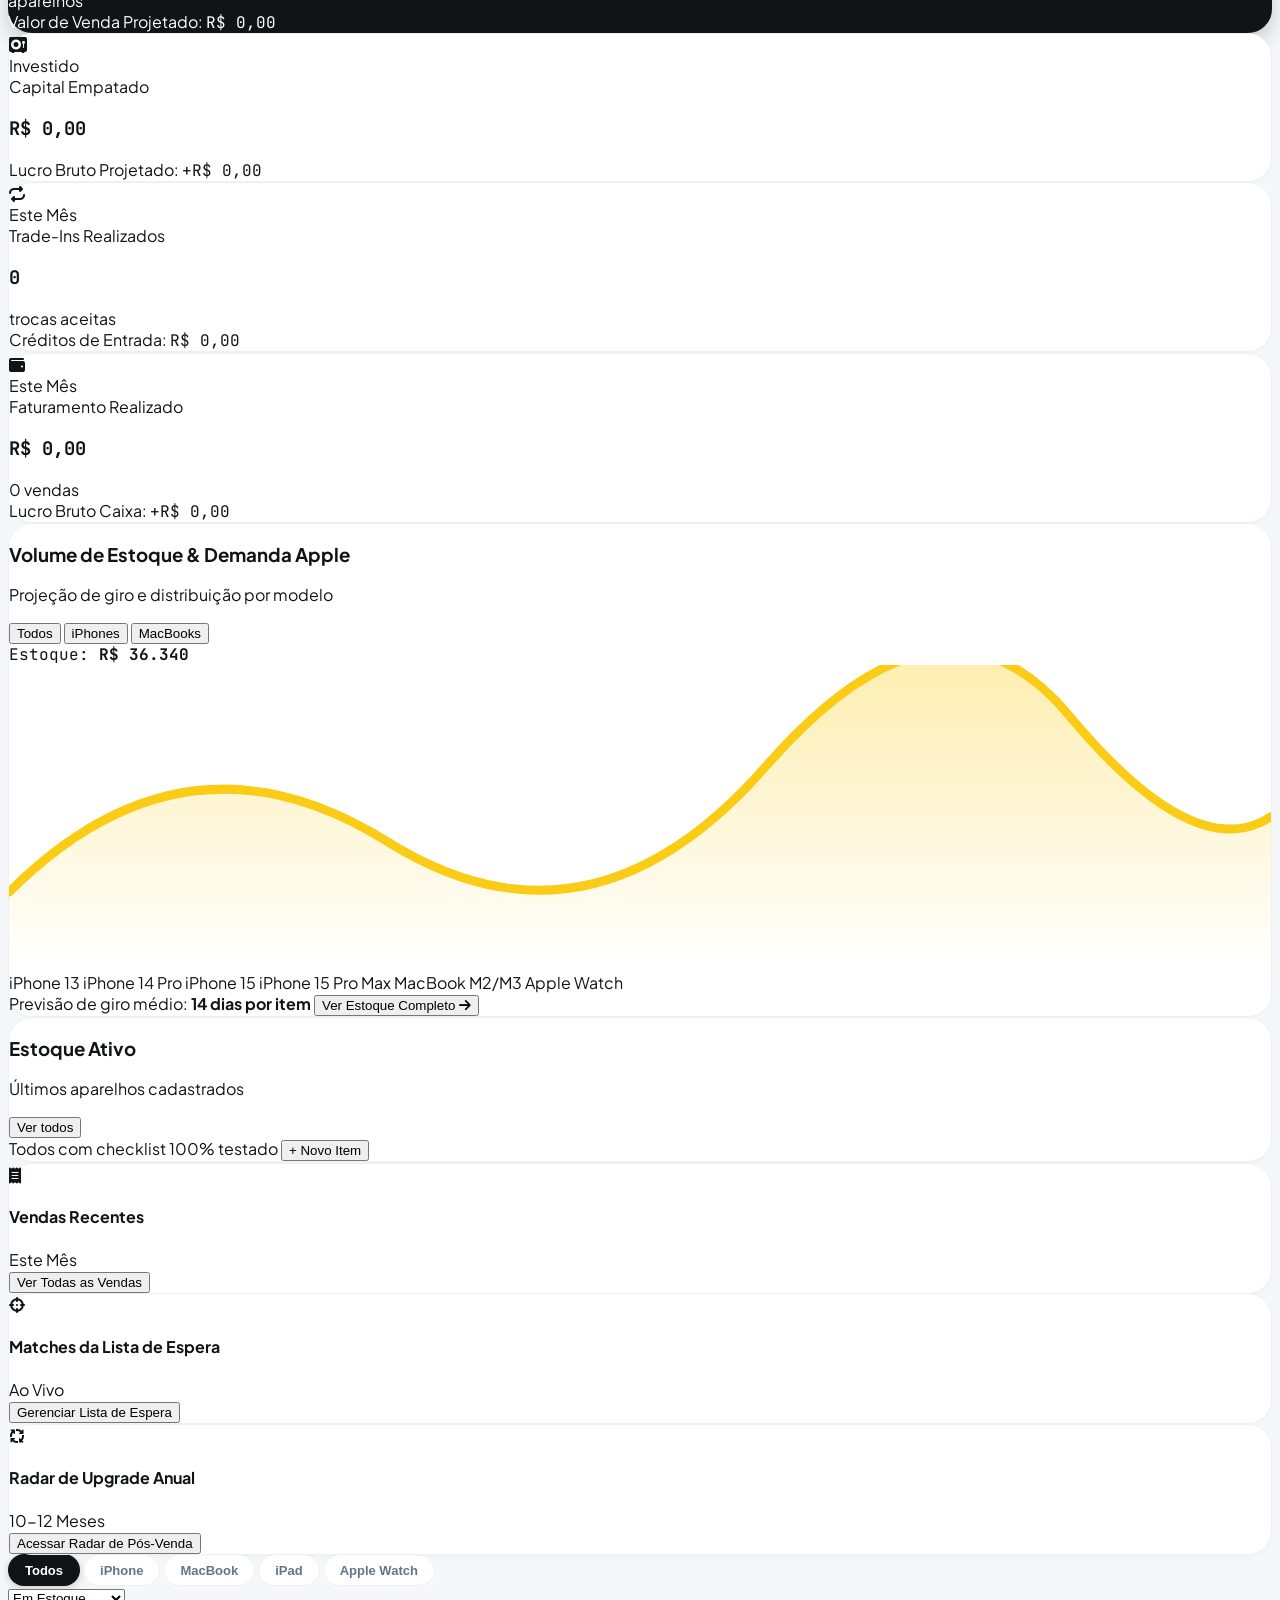
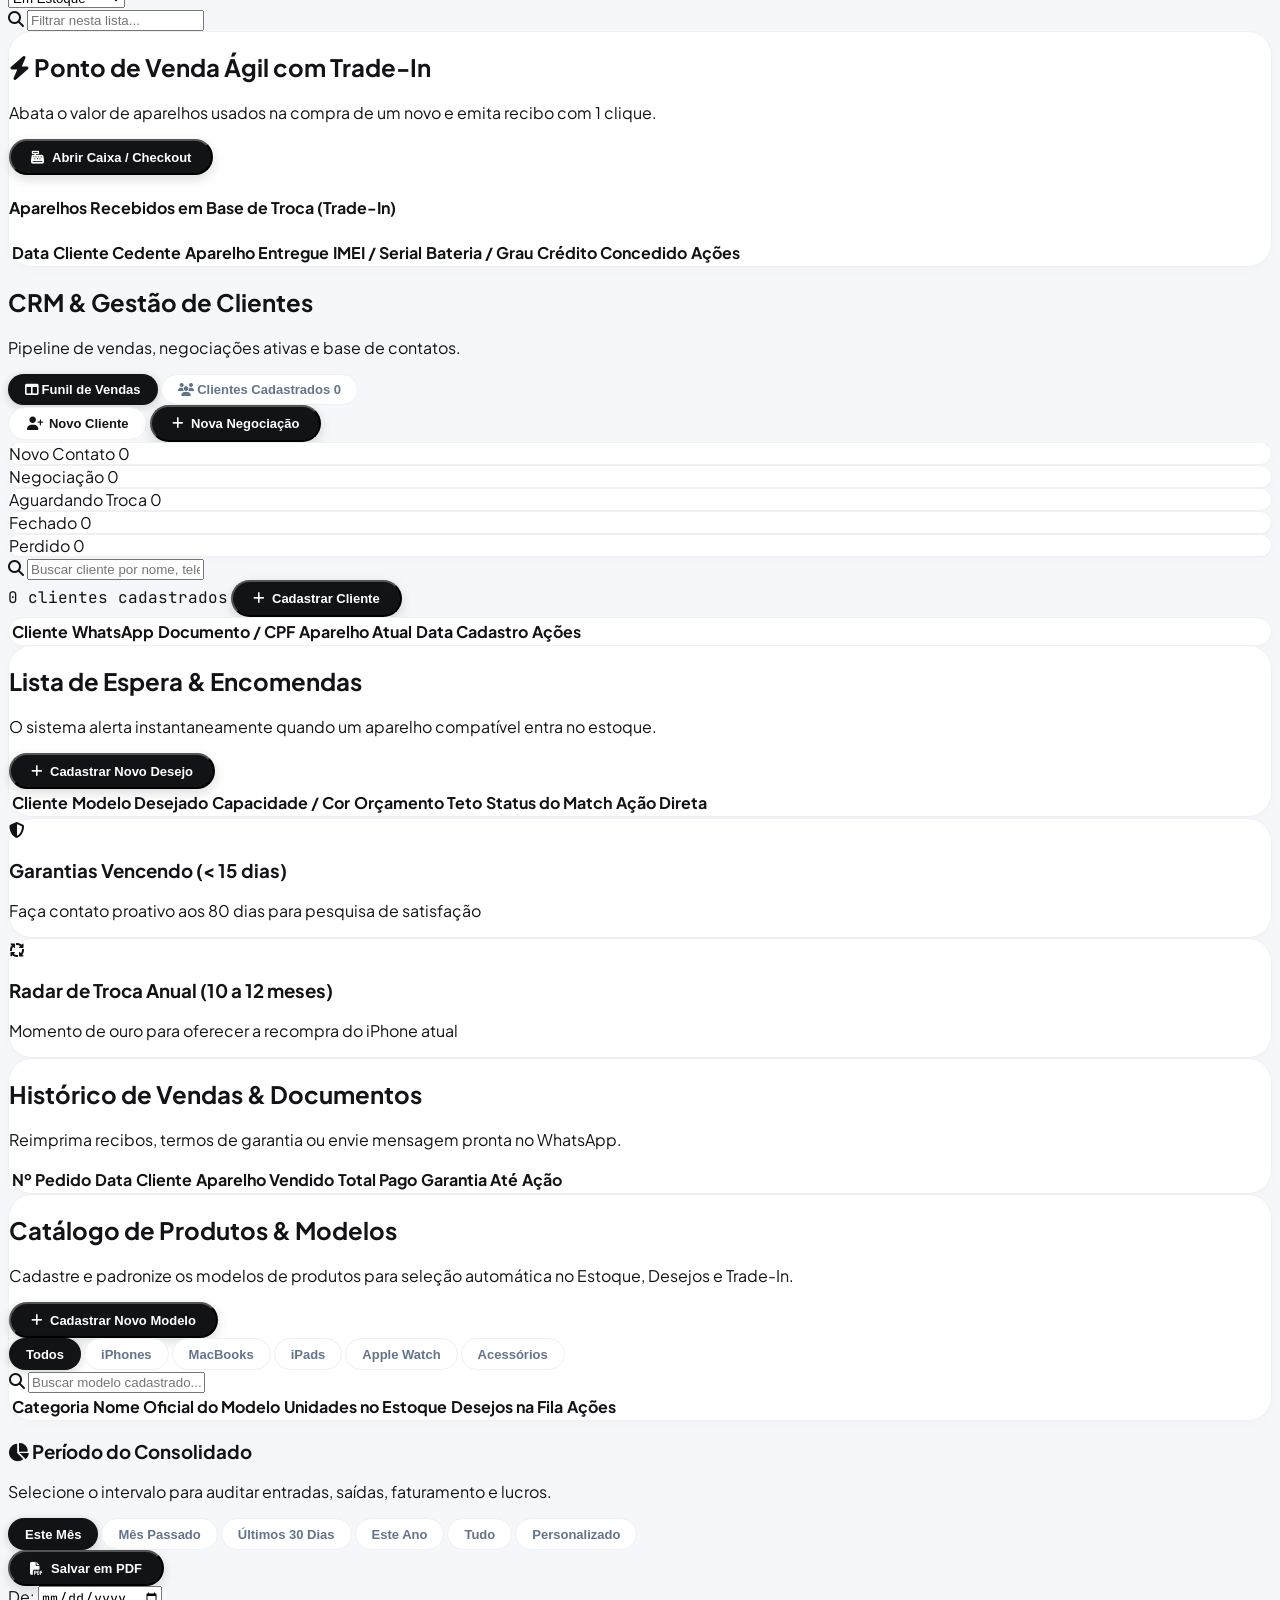
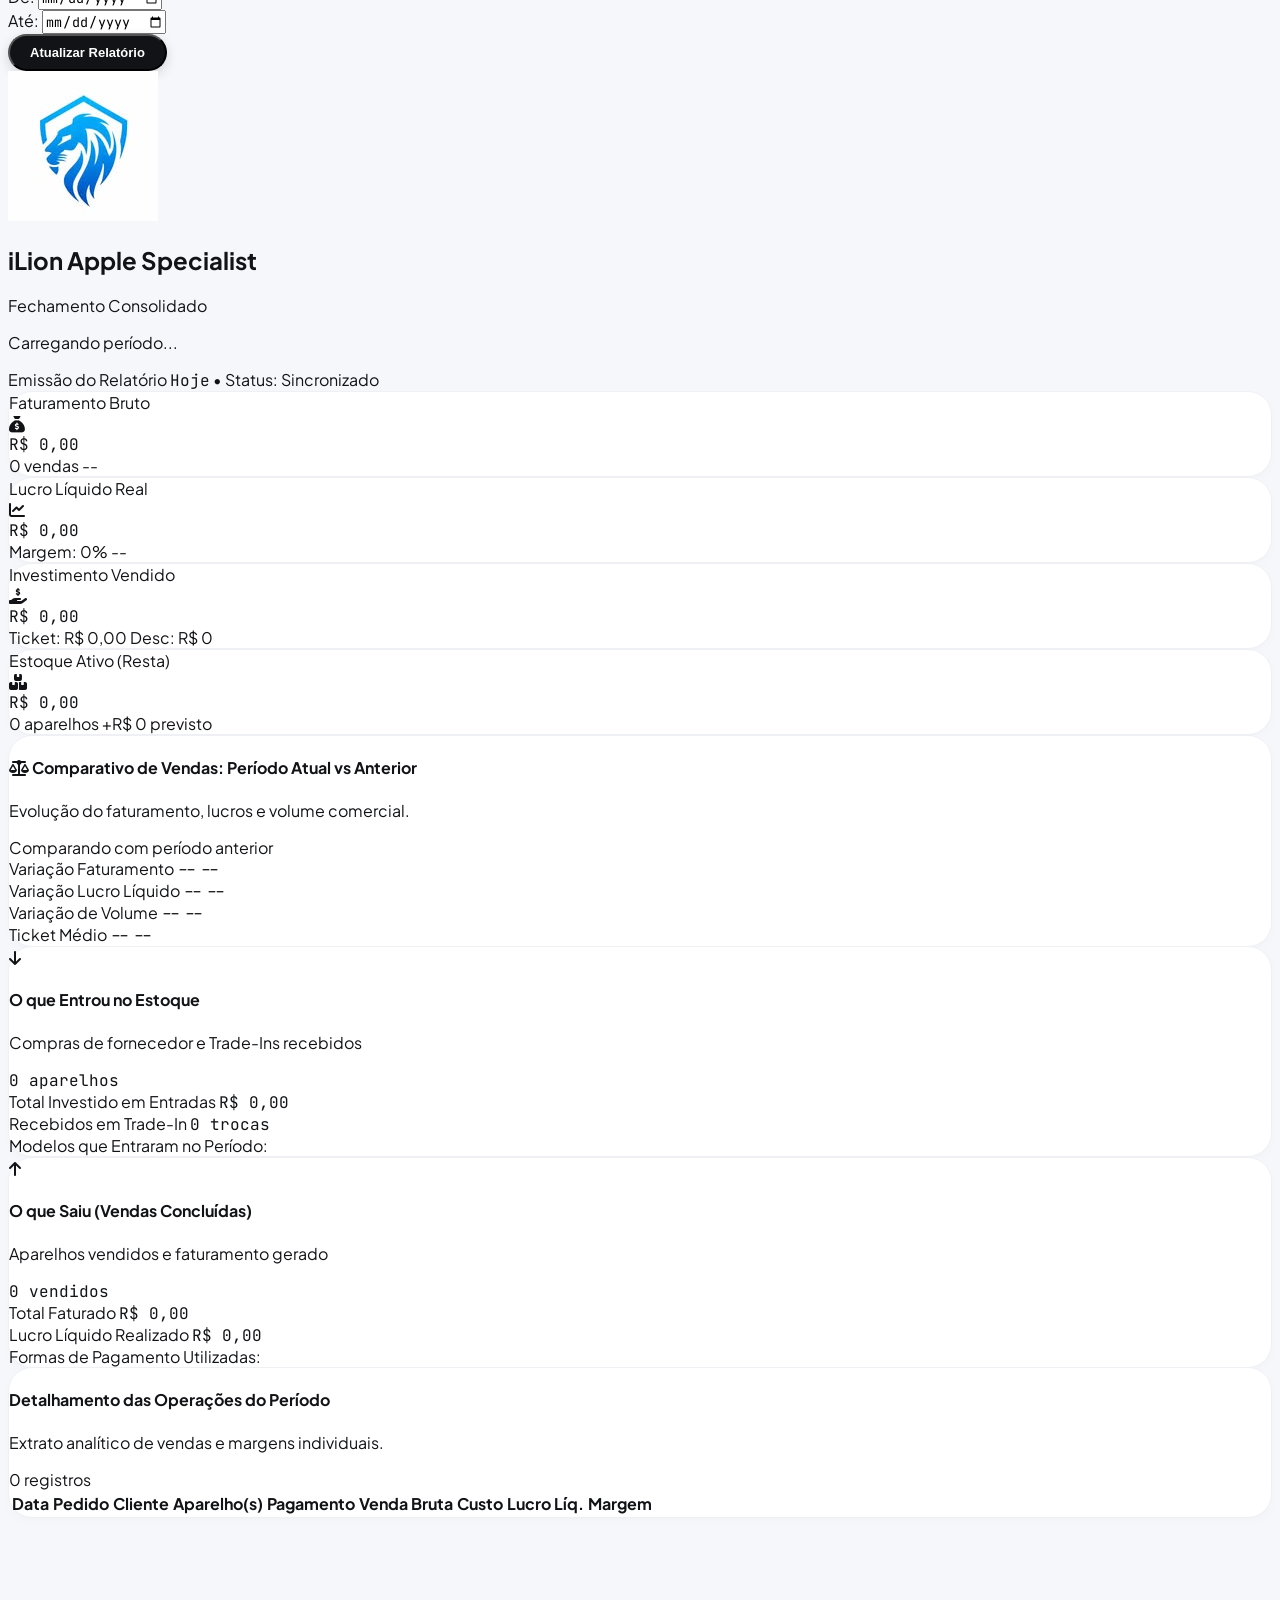
==== commit 5653afba: "fix(icons): substitui ícones fa-grid-2 e fa-shield-check por ícones válidos do Font Awesome 6 Free (" ====
--- a/index.html
+++ b/index.html
@@ -60,7 +60,7 @@
                 <div class="text-[10px] font-bold uppercase tracking-wider text-slate-500 px-3 py-1.5">Menu</div>
 
                 <a href="javascript:void(0)" onclick="switchTab('dashboard')" id="nav-dashboard" class="sidebar-link active">
-                    <i class="fa-solid fa-grid-2 text-sm w-4 text-center"></i>
+                    <i class="fa-solid fa-table-cells-large text-sm w-4 text-center"></i>
                     <span>Dashboard</span>
                 </a>
 
@@ -88,7 +88,7 @@
                 </a>
 
                 <a href="javascript:void(0)" onclick="switchTab('posvenda')" id="nav-posvenda" class="sidebar-link">
-                    <i class="fa-solid fa-shield-check text-sm w-4 text-center"></i>
+                    <i class="fa-solid fa-shield-halved text-sm w-4 text-center"></i>
                     <span>Pós-Venda & Ciclo</span>
                 </a>
 
@@ -237,7 +237,7 @@
                                 <i class="fa-solid fa-boxes-stacked"></i>
                             </div>
                             <span class="text-xs font-bold text-slate-400 flex items-center gap-1">
-                                <i class="fa-solid fa-arrow-up-right text-yellow-400"></i> Ativo
+                                <i class="fa-solid fa-arrow-trend-up text-yellow-400"></i> Ativo
                             </span>
                         </div>
                         <div>
@@ -729,7 +729,7 @@
                     <div class="bento-card p-6 space-y-4">
                         <div class="flex items-center gap-3 pb-3 border-b border-slate-100">
                             <div class="w-10 h-10 rounded-2xl bg-blue-50 text-blue-600 flex items-center justify-center font-bold text-sm">
-                                <i class="fa-solid fa-shield-check"></i>
+                                <i class="fa-solid fa-shield-halved"></i>
                             </div>
                             <div>
                                 <h3 class="font-black text-sm text-slate-900">Garantias Vencendo (&lt; 15 dias)</h3>
@@ -933,7 +933,7 @@
                             <div class="flex items-center justify-between">
                                 <span class="text-[11px] font-bold text-emerald-700 uppercase tracking-wider">Lucro Líquido Real</span>
                                 <div class="w-7 h-7 rounded-xl bg-emerald-100 text-emerald-700 flex items-center justify-center text-xs">
-                                    <i class="fa-solid fa-chart-line-up"></i>
+                                    <i class="fa-solid fa-chart-line"></i>
                                 </div>
                             </div>
                             <div id="card-lucro-liquido" class="font-mono text-2xl font-black text-emerald-700">R$ 0,00</div>
@@ -1020,7 +1020,7 @@
                                 <div class="flex items-center justify-between border-b border-slate-100 pb-3">
                                     <div class="flex items-center gap-2">
                                         <div class="w-8 h-8 rounded-xl bg-blue-50 text-blue-600 flex items-center justify-center text-xs font-bold">
-                                            <i class="fa-solid fa-arrow-down-left"></i>
+                                            <i class="fa-solid fa-arrow-down"></i>
                                         </div>
                                         <div>
                                             <h4 class="font-black text-sm text-slate-900">O que Entrou no Estoque</h4>
@@ -1059,7 +1059,7 @@
                                 <div class="flex items-center justify-between border-b border-slate-100 pb-3">
                                     <div class="flex items-center gap-2">
                                         <div class="w-8 h-8 rounded-xl bg-emerald-50 text-emerald-600 flex items-center justify-center text-xs font-bold">
-                                            <i class="fa-solid fa-arrow-up-right"></i>
+                                            <i class="fa-solid fa-arrow-up"></i>
                                         </div>
                                         <div>
                                             <h4 class="font-black text-sm text-slate-900">O que Saiu (Vendas Concluídas)</h4>
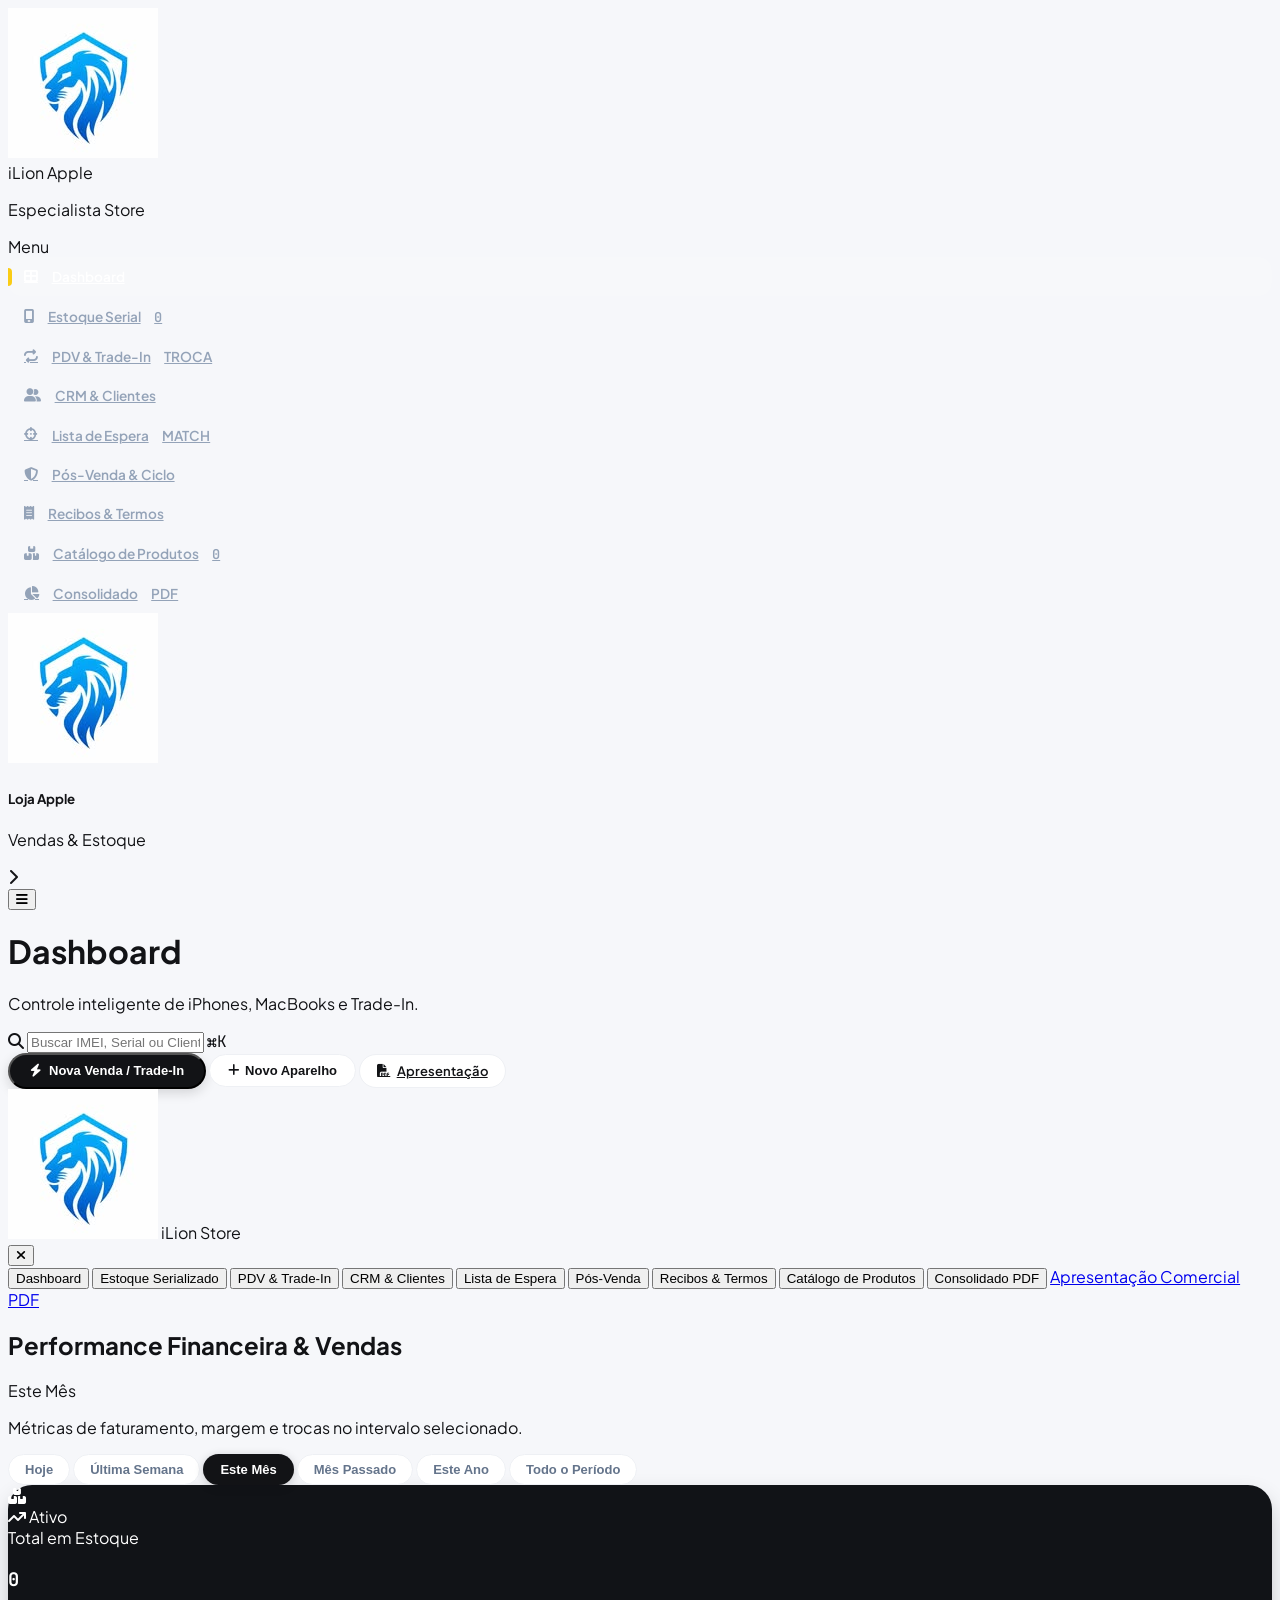
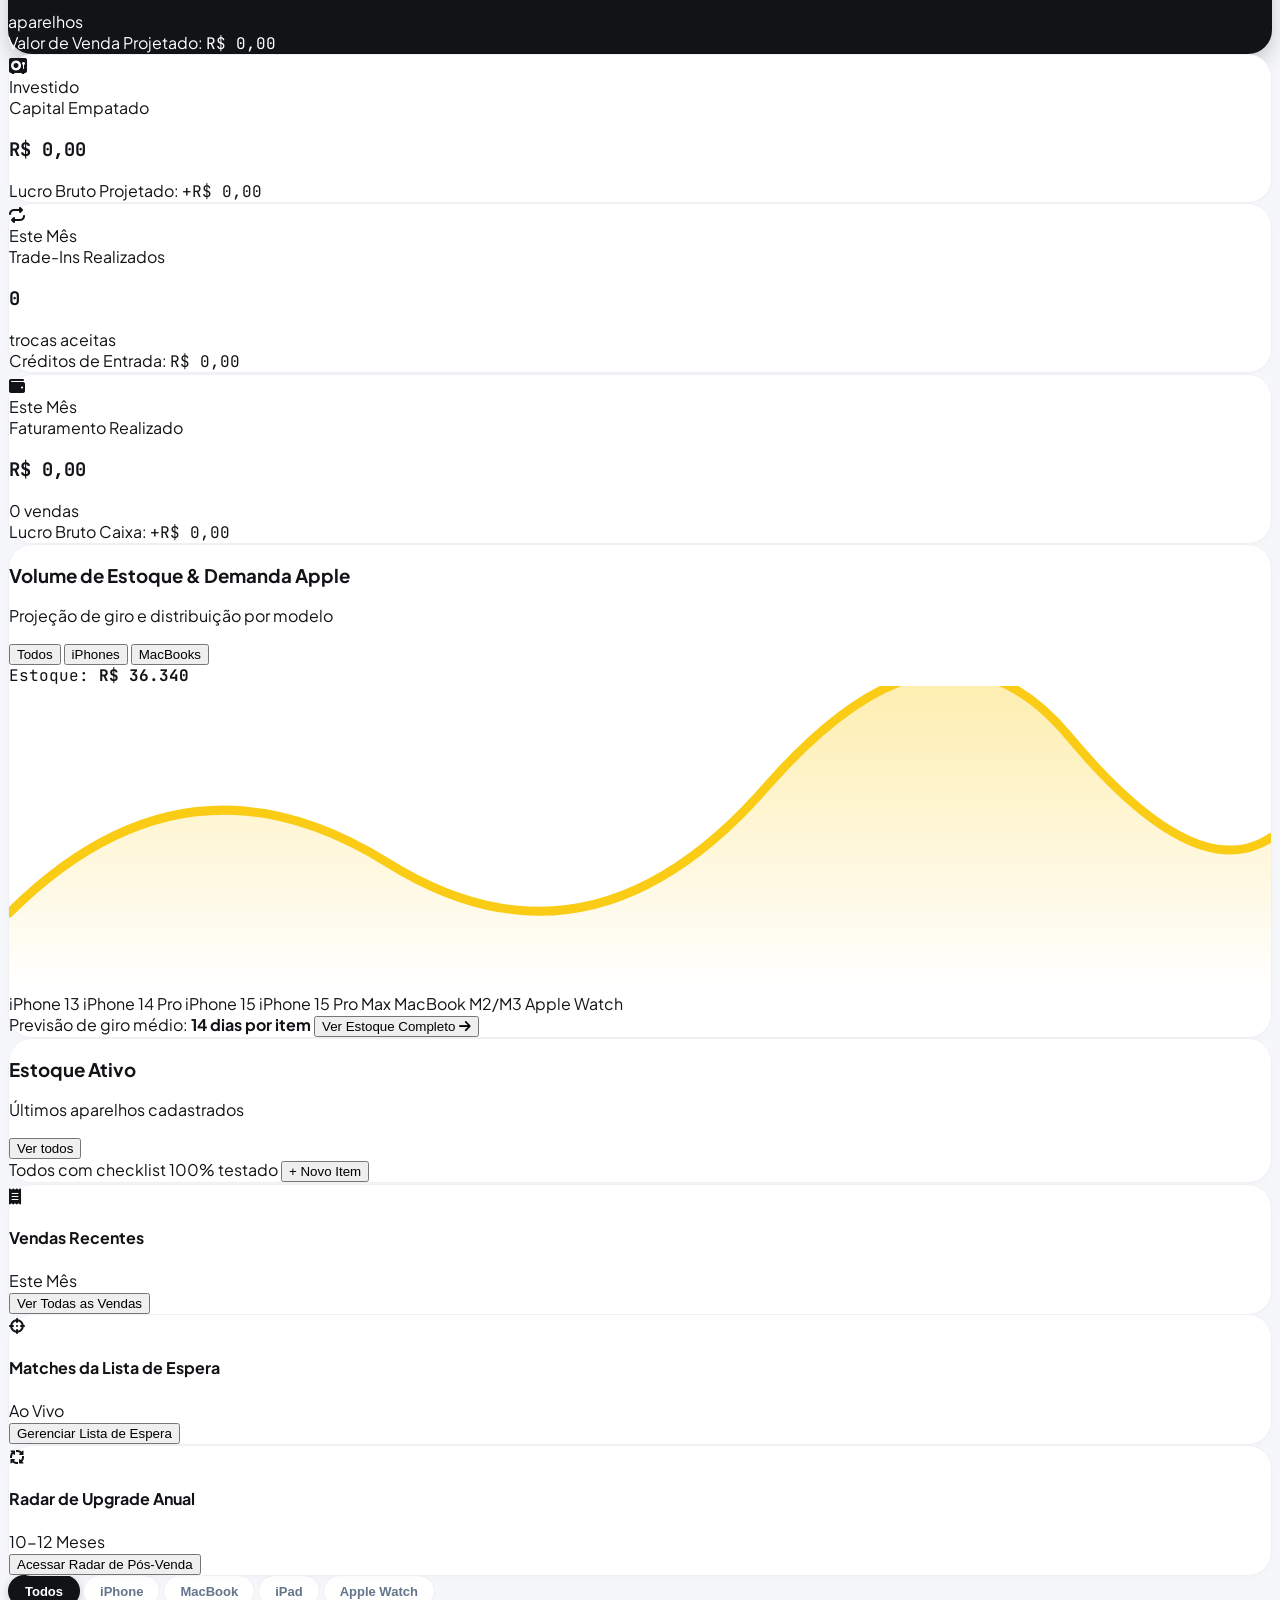
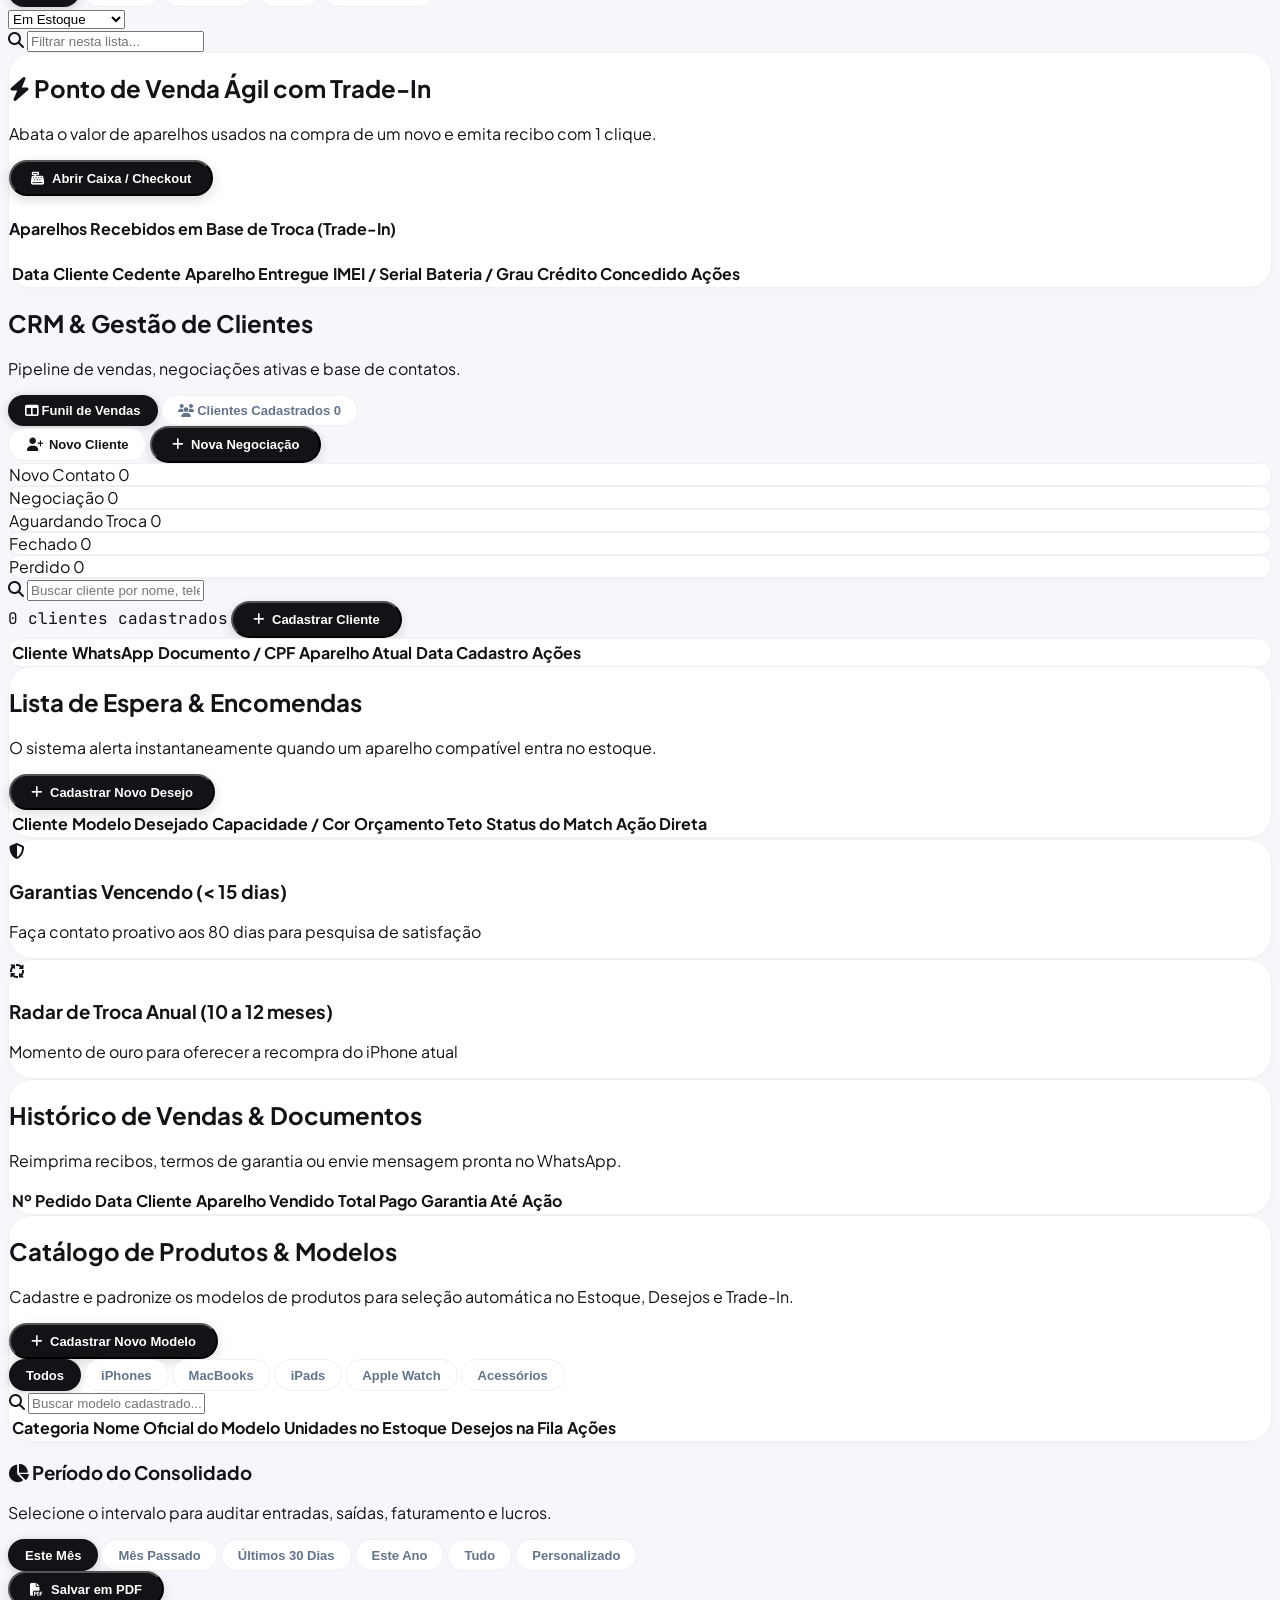
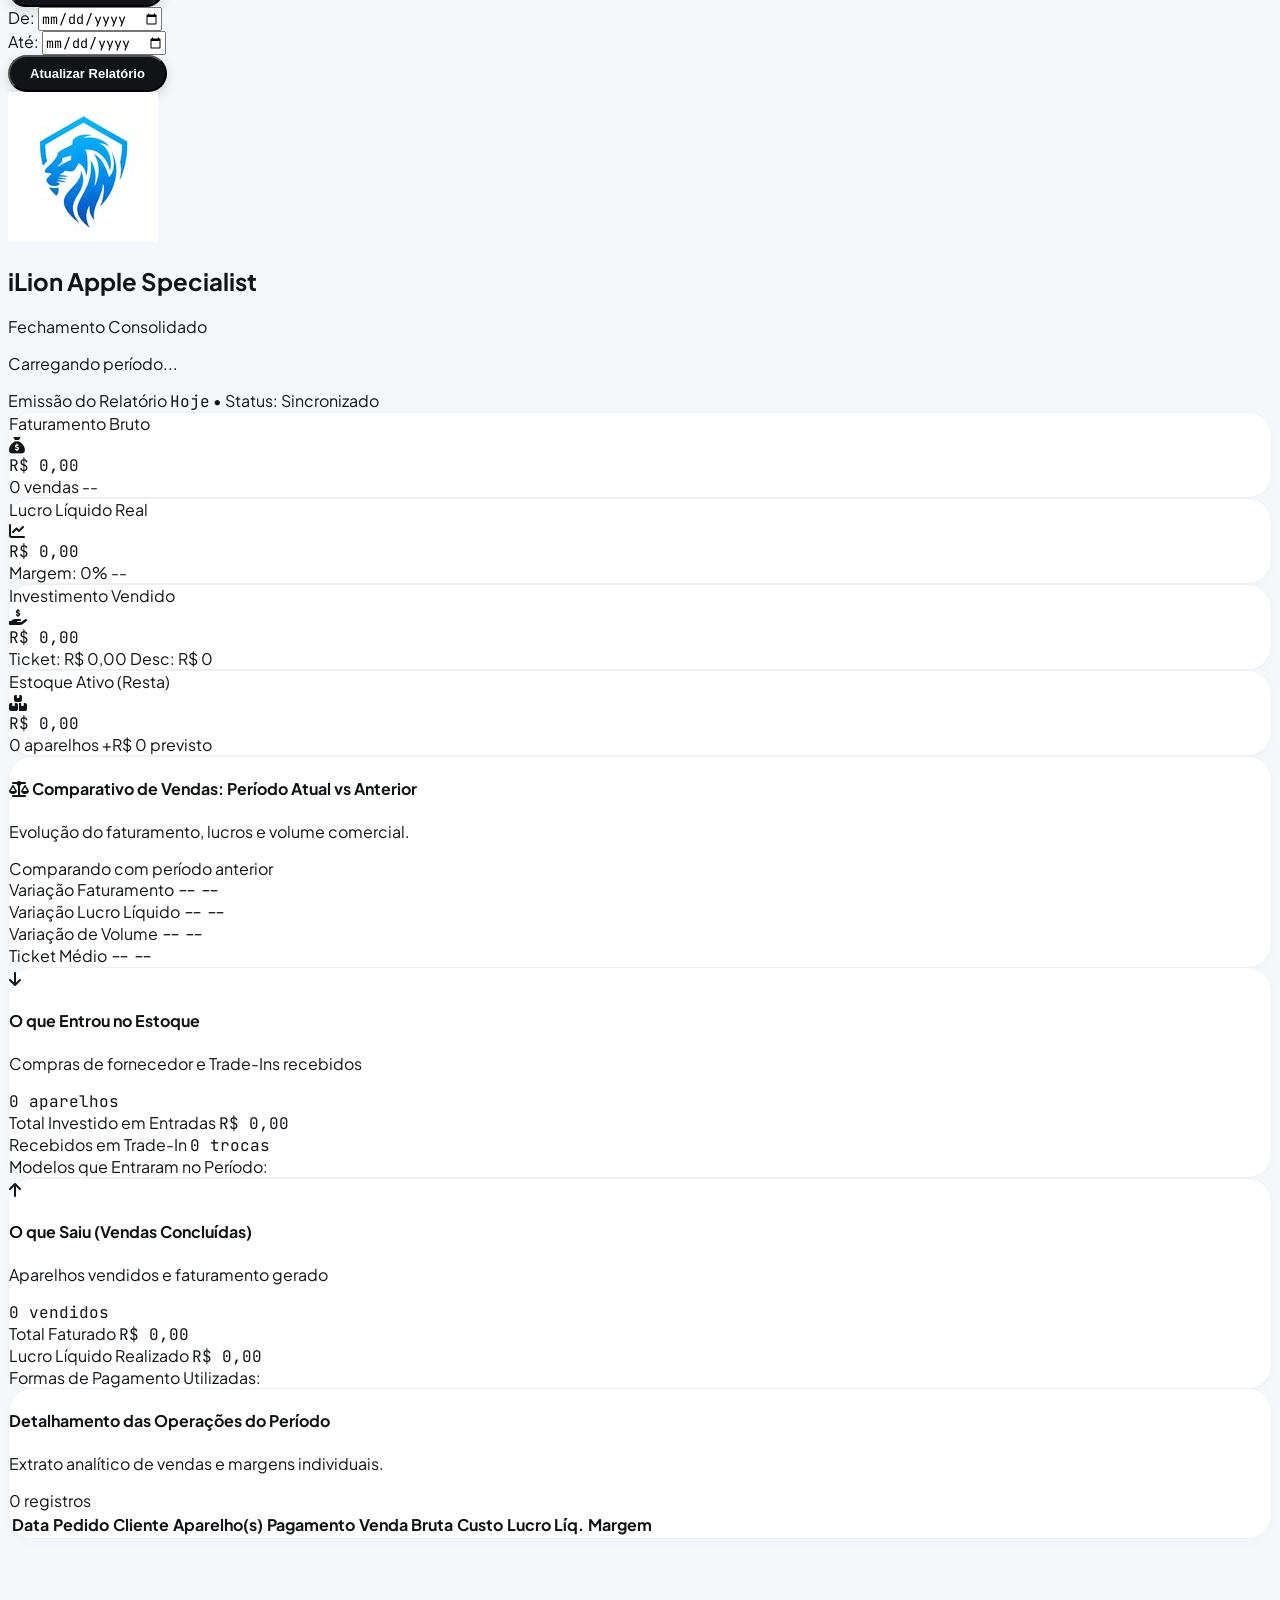
==== commit fef56e45: "feat(docs): adiciona apresentacao comercial executiva em PDF e página HTML para clientes" ====
--- a/index.html
+++ b/index.html
@@ -164,6 +164,12 @@
                     <i class="fa-solid fa-plus text-slate-500"></i>
                     <span class="hidden sm:inline">Novo Aparelho</span>
                 </button>
+
+                <!-- Botão de Apresentação Executiva em PDF -->
+                <a href="apresentacao.html" target="_blank" title="Guia Executivo dos Recursos em PDF" class="btn-pill-secondary">
+                    <i class="fa-solid fa-file-pdf text-rose-500"></i>
+                    <span class="hidden md:inline">Apresentação</span>
+                </a>
             </div>
         </header>
 
@@ -193,6 +199,10 @@
                             <span>Consolidado</span>
                             <span class="text-[9px] px-1.5 py-0.5 rounded-full bg-emerald-500/20 text-emerald-400 font-bold">PDF</span>
                         </button>
+                        <a href="apresentacao.html" target="_blank" class="w-full text-left py-2 px-3 rounded-xl hover:bg-white/10 flex items-center justify-between text-yellow-400 font-bold">
+                            <span>Apresentação Comercial</span>
+                            <span class="text-[9px] px-1.5 py-0.5 rounded-full bg-yellow-400/20 text-yellow-400 font-bold">PDF</span>
+                        </a>
                     </div>
                 </div>
             </div>
@@ -1474,7 +1484,7 @@
                         </div>
 
                         <div class="pt-4 mt-4 border-t border-slate-200">
-                            <button type="submit" class="w-full py-3.5 bg-[#121316] hover:bg-slate-800 text-white rounded-full font-black text-xs sm:text-sm flex items-center justify-center gap-2 shadow-lg transition-all">
+                            <button type="submit" id="btn-concluir-venda" class="w-full py-3.5 bg-[#121316] hover:bg-slate-800 text-white rounded-full font-black text-xs sm:text-sm flex items-center justify-center gap-2 shadow-lg transition-all disabled:opacity-50 disabled:cursor-not-allowed">
                                 <i class="fa-solid fa-check"></i>
                                 <span>Concluir Venda & Emitir Recibo</span>
                             </button>
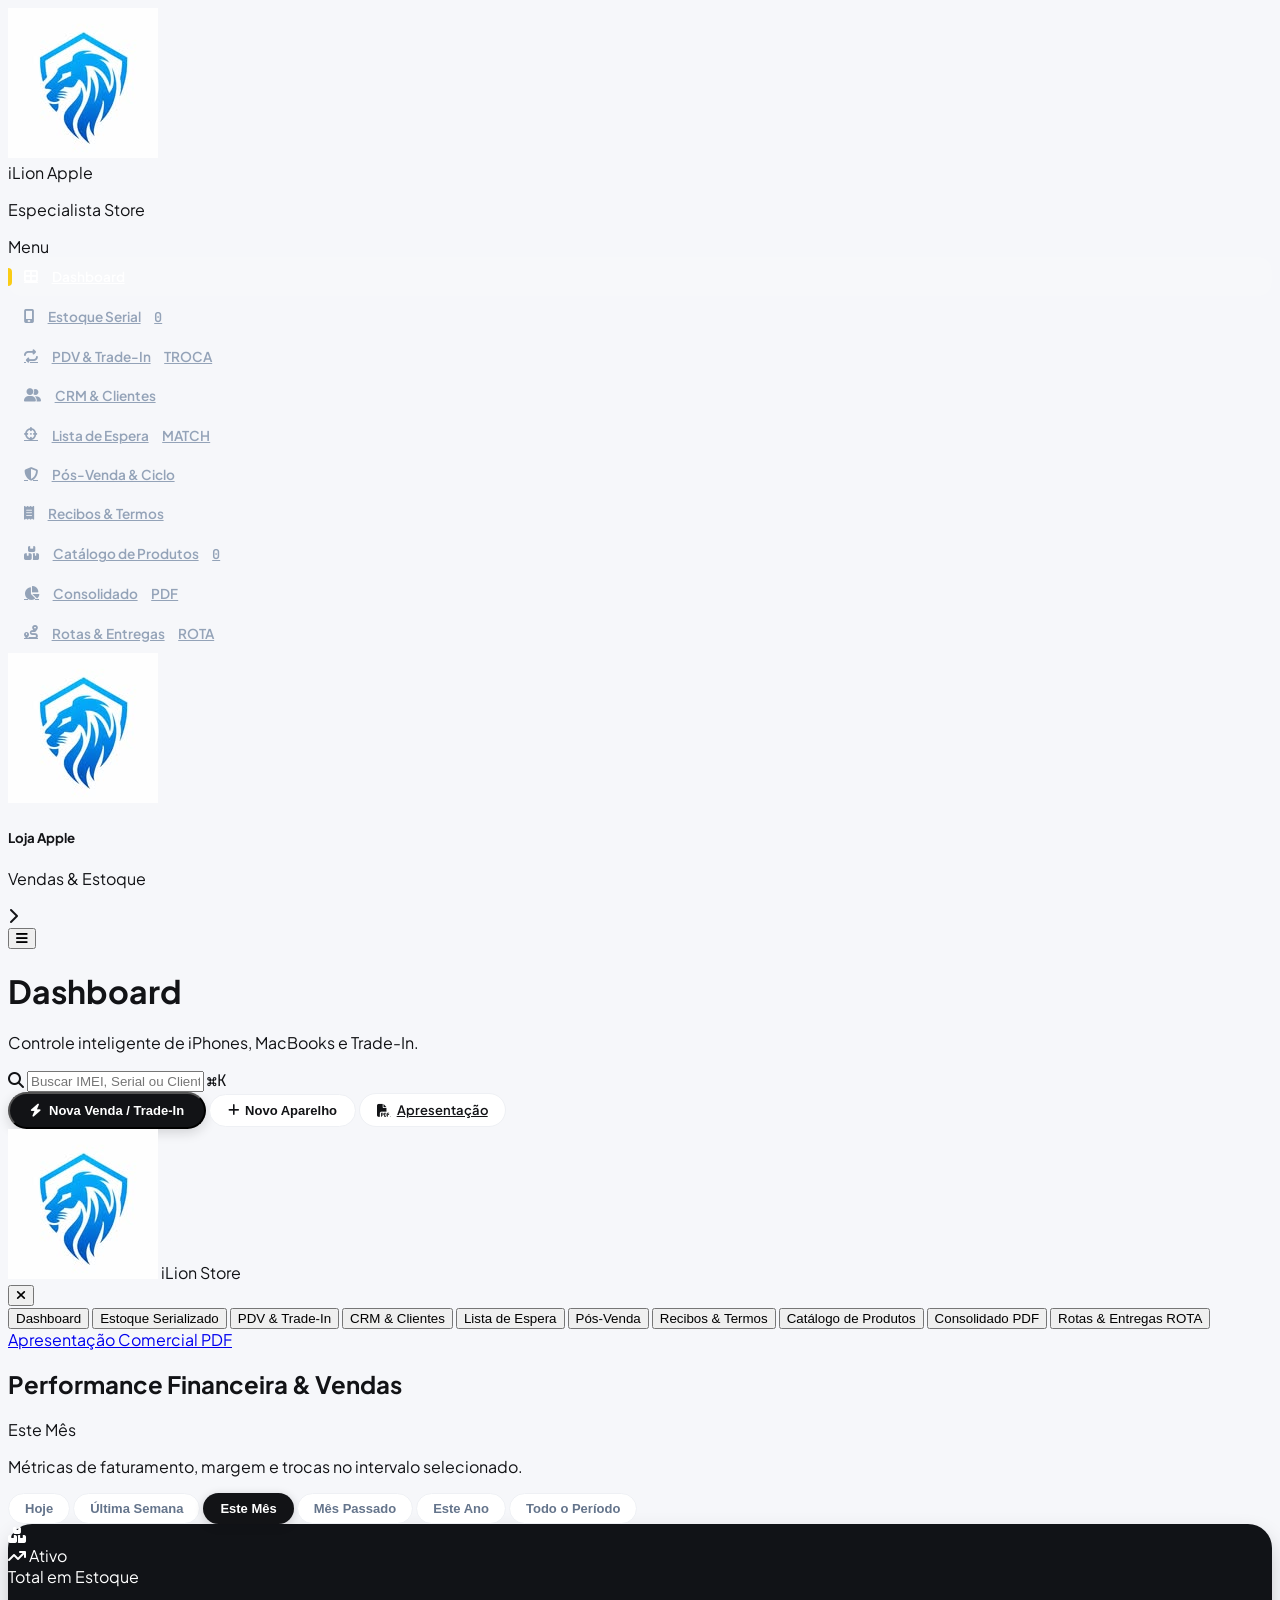
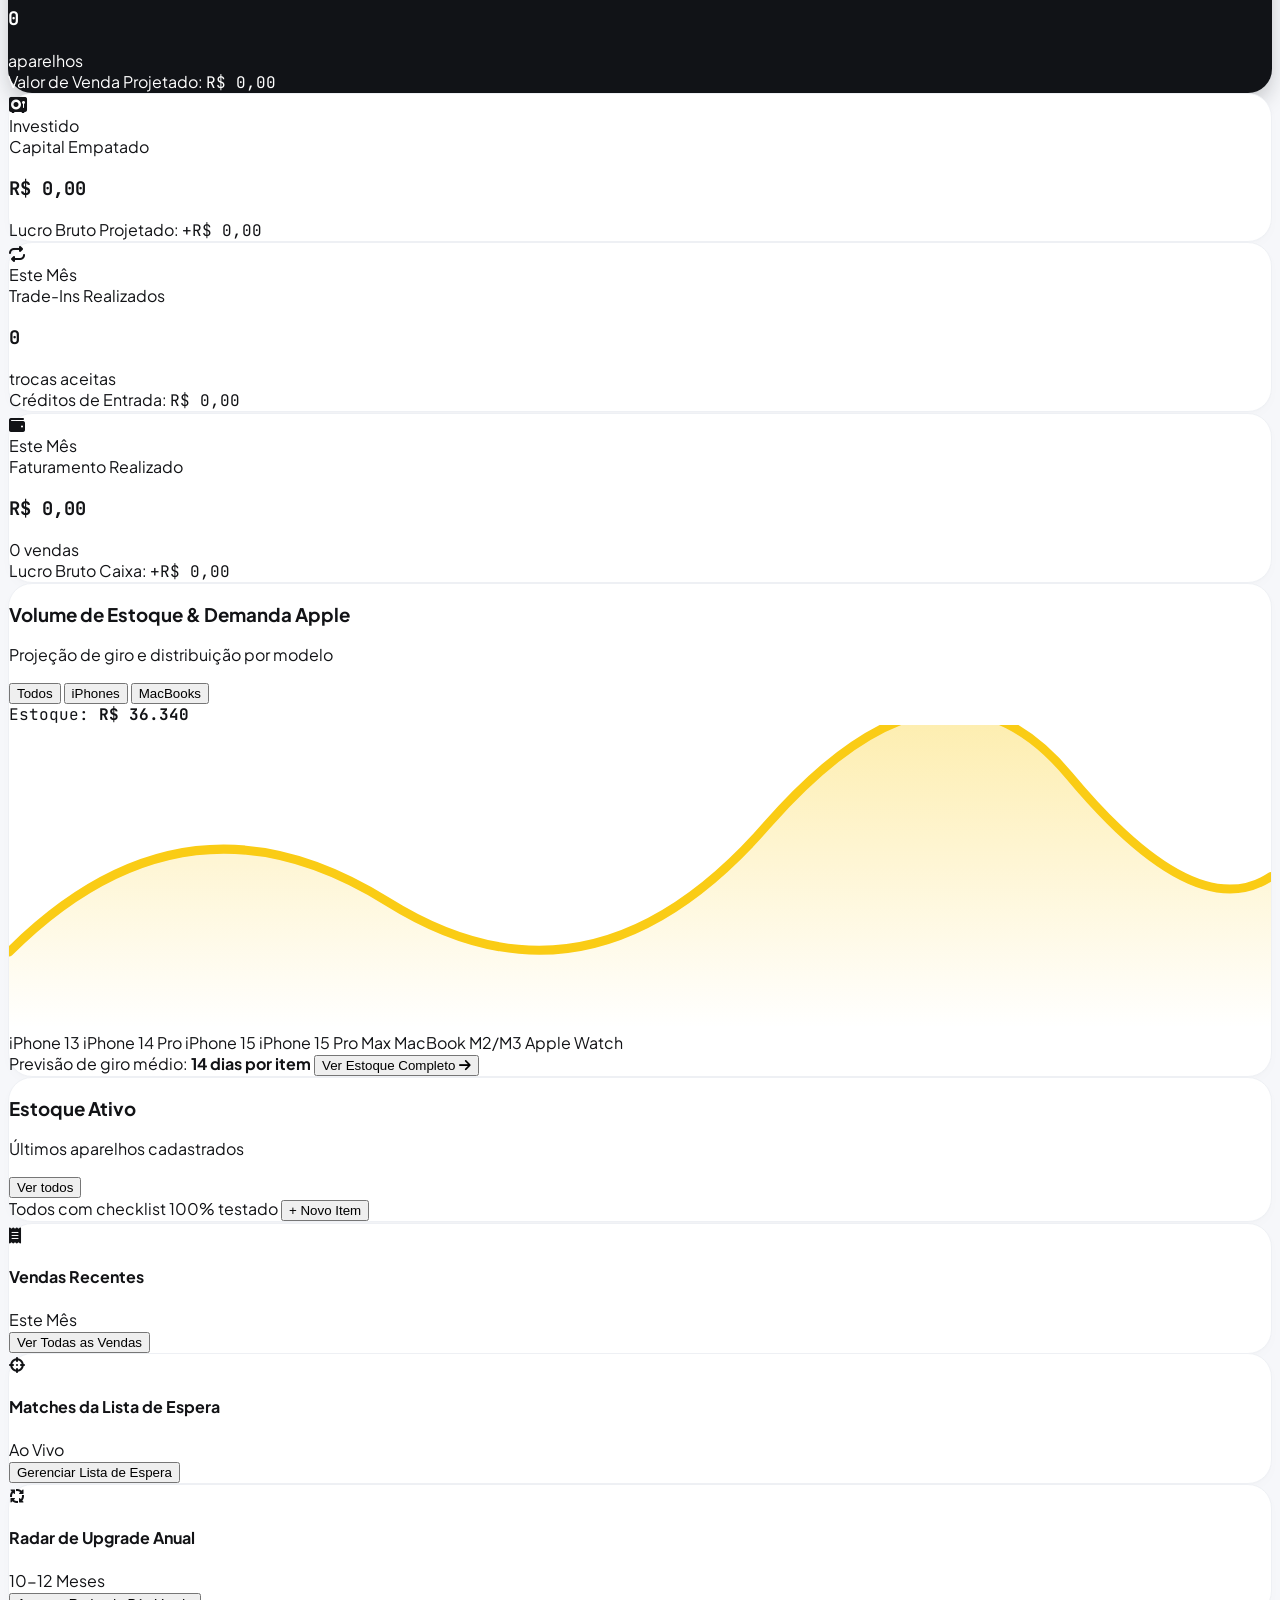
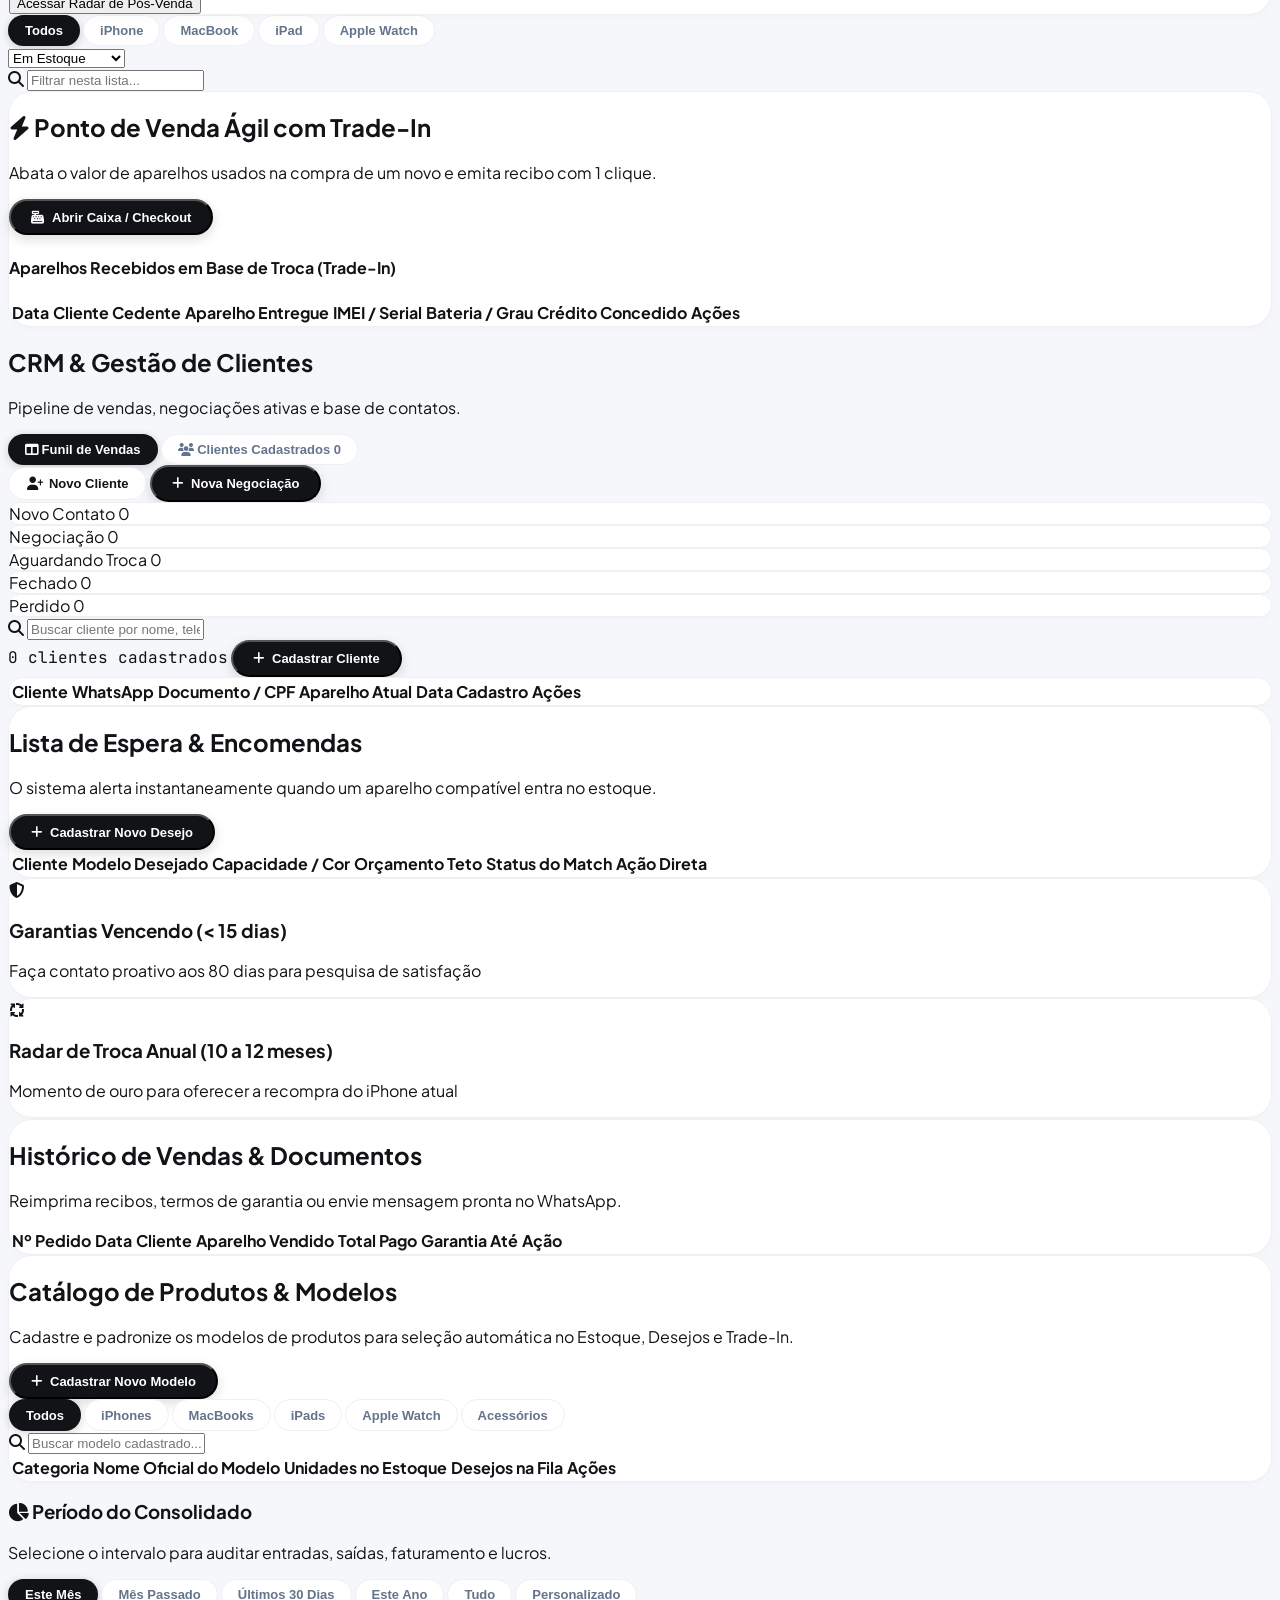
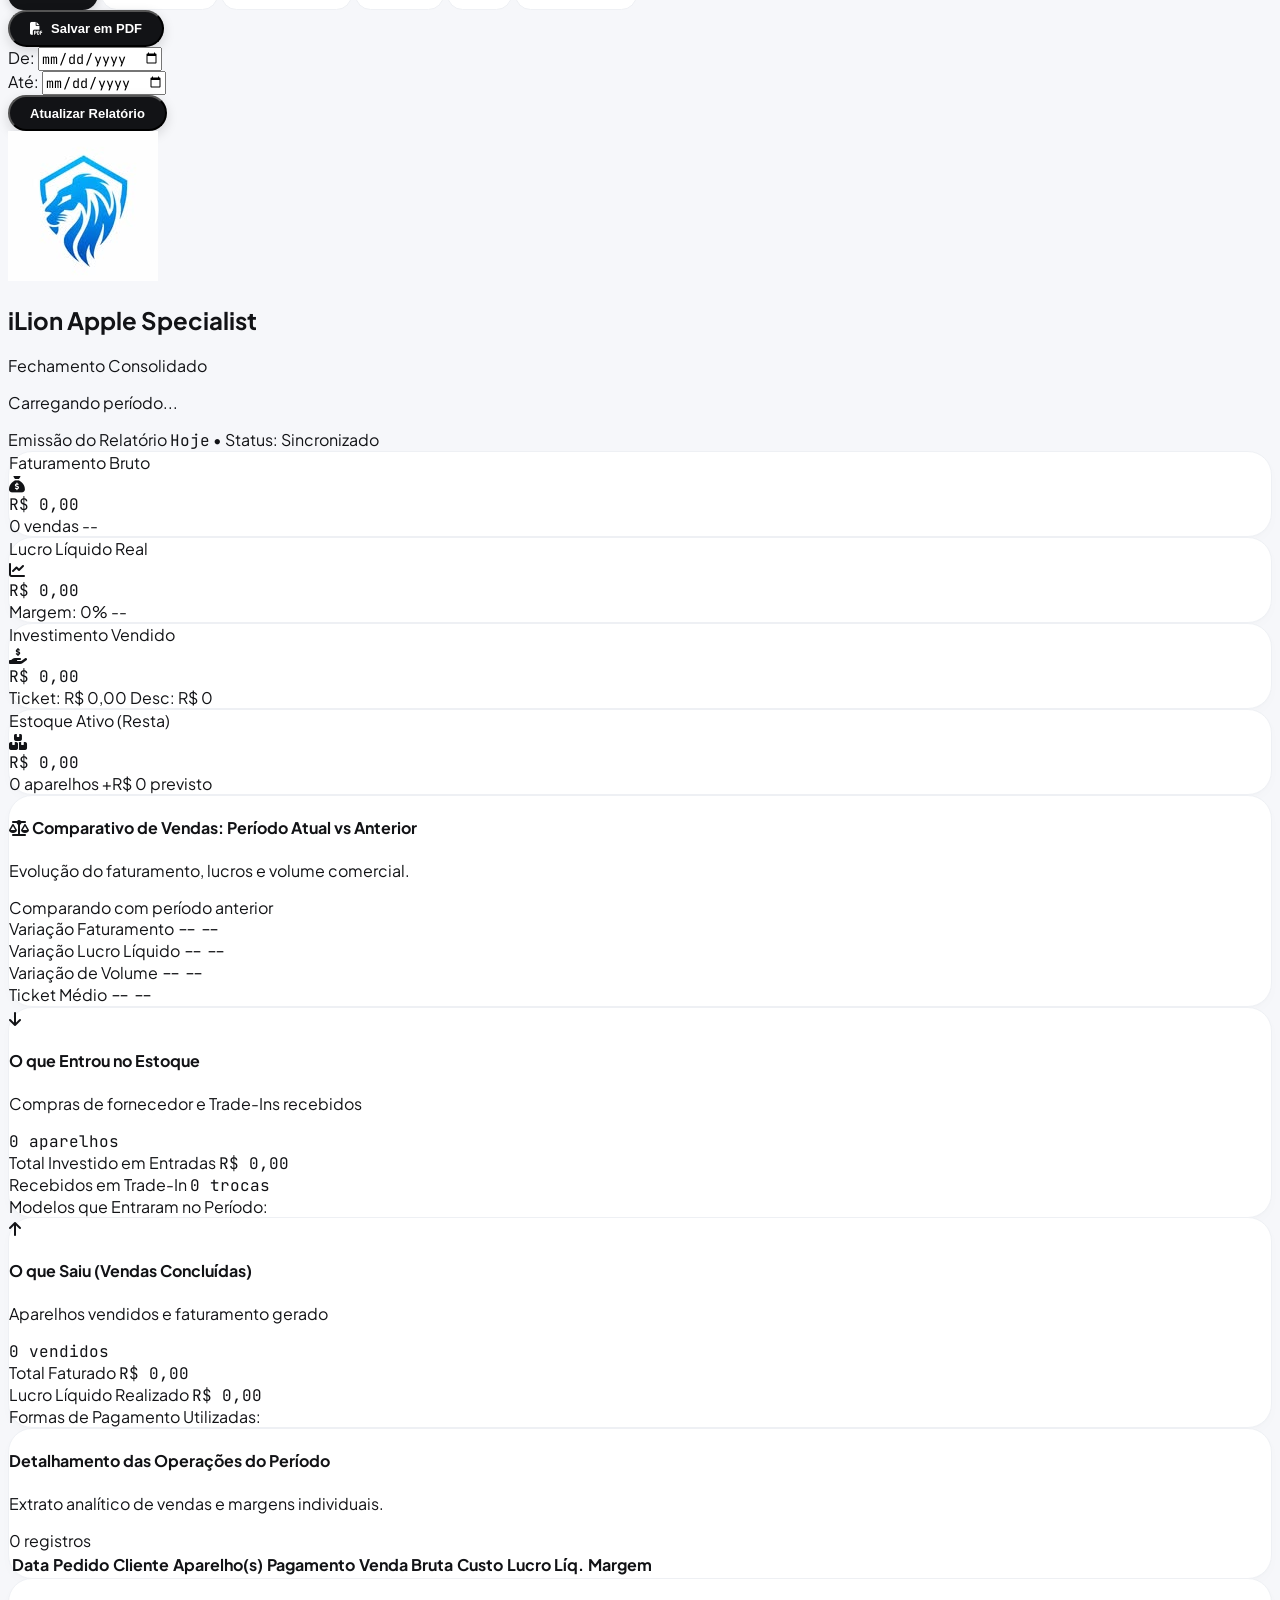
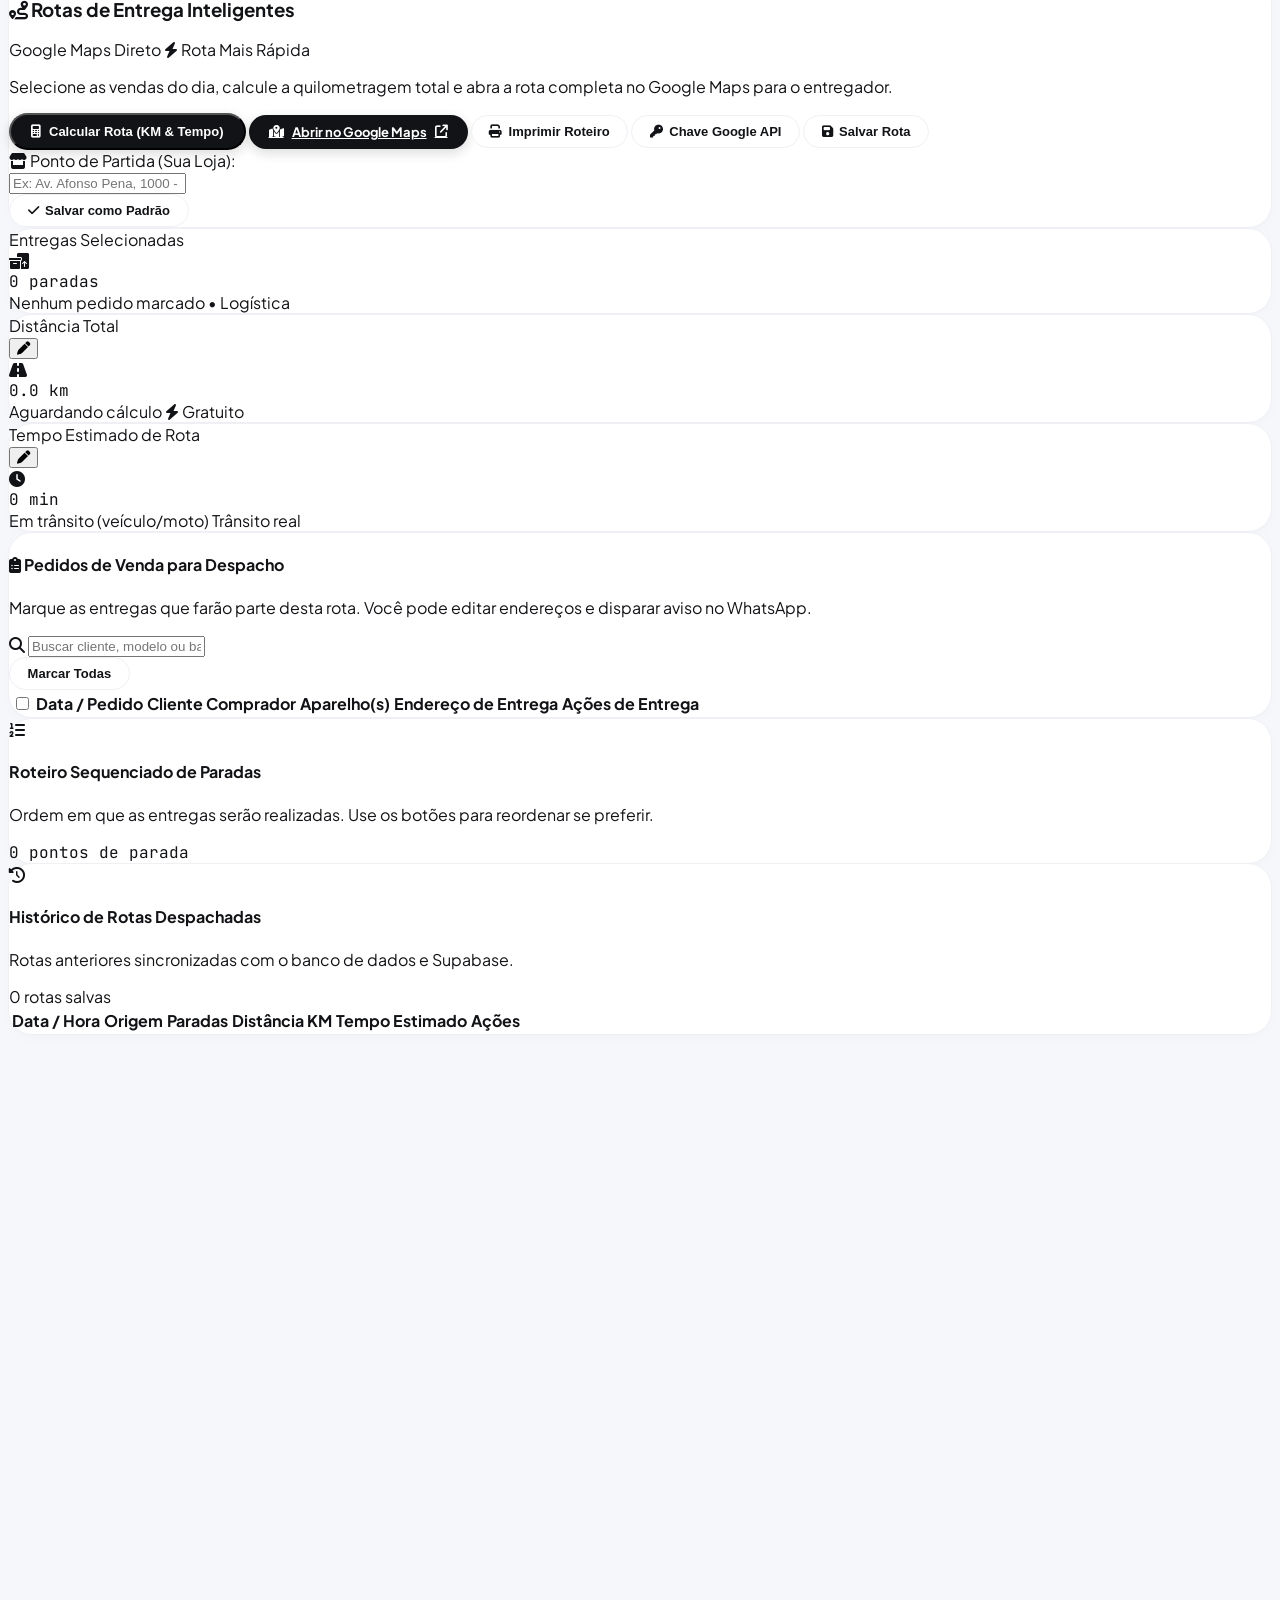
==== commit 9291187a: "rotas inteligentes" ====
--- a/index.html
+++ b/index.html
@@ -108,6 +108,12 @@
                     <span>Consolidado</span>
                     <span class="ml-auto text-[9px] px-1.5 py-0.5 rounded-full bg-emerald-500/20 text-emerald-400 font-bold">PDF</span>
                 </a>
+
+                <a href="javascript:void(0)" onclick="switchTab('rotas')" id="nav-rotas" class="sidebar-link">
+                    <i class="fa-solid fa-route text-sm w-4 text-center"></i>
+                    <span>Rotas & Entregas</span>
+                    <span class="ml-auto text-[9px] px-1.5 py-0.5 rounded-full bg-blue-500/20 text-blue-400 font-bold">ROTA</span>
+                </a>
             </div>
 
         </div>
@@ -198,6 +204,10 @@
                         <button onclick="switchTab('consolidado'); toggleMobileMenu();" class="w-full text-left py-2 px-3 rounded-xl hover:bg-white/10 flex items-center justify-between">
                             <span>Consolidado</span>
                             <span class="text-[9px] px-1.5 py-0.5 rounded-full bg-emerald-500/20 text-emerald-400 font-bold">PDF</span>
+                        </button>
+                        <button onclick="switchTab('rotas'); toggleMobileMenu();" class="w-full text-left py-2 px-3 rounded-xl hover:bg-white/10 flex items-center justify-between">
+                            <span>Rotas & Entregas</span>
+                            <span class="text-[9px] px-1.5 py-0.5 rounded-full bg-blue-500/20 text-blue-400 font-bold">ROTA</span>
                         </button>
                         <a href="apresentacao.html" target="_blank" class="w-full text-left py-2 px-3 rounded-xl hover:bg-white/10 flex items-center justify-between text-yellow-400 font-bold">
                             <span>Apresentação Comercial</span>
@@ -1137,6 +1147,244 @@
                 </div>
             </section>
 
+            <!-- ==============================================================================
+                 VIEW 10: ROTAS & ENTREGAS LOGÍSTICA (SEM MAPA VISUAL, KM & GOOGLE MAPS)
+                 ============================================================================== -->
+            <section id="view-rotas" class="space-y-6 hidden">
+                
+                <!-- BARRA DE CONFIGURAÇÃO: ENDEREÇO DE PARTIDA DA LOJA & AÇÕES GLOBAIS -->
+                <div class="bento-card p-5 sm:p-6 space-y-4">
+                    <div class="flex flex-col lg:flex-row lg:items-center justify-between gap-4 pb-2 border-b border-slate-100">
+                        <div>
+                            <div class="flex items-center gap-2">
+                                <h3 class="font-black text-base lg:text-lg text-slate-900 flex items-center gap-2">
+                                    <i class="fa-solid fa-route text-blue-600"></i> Rotas de Entrega Inteligentes
+                                </h3>
+                                <span class="text-[10px] font-bold px-2.5 py-0.5 rounded-full bg-blue-100 text-blue-800 uppercase tracking-wide">
+                                    Google Maps Direto
+                                </span>
+                                <span class="text-[10px] font-bold px-2.5 py-0.5 rounded-full bg-emerald-100 text-emerald-800 uppercase tracking-wide flex items-center gap-1">
+                                    <i class="fa-solid fa-bolt"></i> Rota Mais Rápida
+                                </span>
+                            </div>
+                            <p class="text-xs text-slate-500 mt-0.5">
+                                Selecione as vendas do dia, calcule a quilometragem total e abra a rota completa no Google Maps para o entregador.
+                            </p>
+                        </div>
+
+                        <!-- Botões de Ação Rápida no Topo -->
+                        <div class="flex flex-wrap items-center gap-2">
+                            <button type="button" id="btn-calcular-rota" onclick="calcularRotaEntregas()" class="btn-pill-primary bg-slate-900 hover:bg-slate-800 text-white text-xs py-2.5 px-4 flex items-center gap-2 shadow-sm font-bold">
+                                <i class="fa-solid fa-calculator text-yellow-400"></i>
+                                <span>Calcular Rota (KM & Tempo)</span>
+                            </button>
+
+                            <a id="btn-abrir-google-maps" href="javascript:void(0)" onclick="aoClicarAbrirGoogleMaps(event)" target="_blank" class="btn-pill-primary bg-emerald-600 hover:bg-emerald-500 text-white text-xs py-2.5 px-5 flex items-center gap-2 shadow-md font-bold transition-all opacity-60 cursor-not-allowed">
+                                <i class="fa-solid fa-map-location-dot text-sm"></i>
+                                <span>Abrir no Google Maps</span>
+                                <i class="fa-solid fa-arrow-up-right-from-square text-[10px]"></i>
+                            </a>
+
+                            <button type="button" onclick="imprimirRoteiroEntregas()" class="btn-pill-secondary text-xs py-2.5 px-3.5 flex items-center gap-2">
+                                <i class="fa-solid fa-print"></i>
+                                <span>Imprimir Roteiro</span>
+                            </button>
+
+                            <button type="button" onclick="abrirModalConfigGoogleMaps()" class="btn-pill-secondary text-xs py-2.5 px-3.5 flex items-center gap-1.5" title="Configurar chave do Google Maps (Opcional - $200 USD grátis/mês no Google Cloud)">
+                                <i class="fa-solid fa-key text-amber-500"></i>
+                                <span id="label-btn-google-key">Chave Google API</span>
+                            </button>
+
+                            <button type="button" id="btn-salvar-rota-bd" onclick="salvarRotaNoHistorico()" class="btn-pill-secondary text-xs py-2.5 px-3.5 flex items-center gap-2 hidden">
+                                <i class="fa-solid fa-floppy-disk text-blue-600"></i>
+                                <span>Salvar Rota</span>
+                            </button>
+                        </div>
+                    </div>
+
+                    <!-- Linha do Endereço de Saída (Origem da Loja) -->
+                    <div class="flex flex-col sm:flex-row items-stretch sm:items-center gap-3 pt-1">
+                        <div class="flex items-center gap-2 text-xs font-bold text-slate-700 shrink-0">
+                            <span class="w-7 h-7 rounded-full bg-blue-50 text-blue-600 flex items-center justify-center text-xs">
+                                <i class="fa-solid fa-store"></i>
+                            </span>
+                            <span>Ponto de Partida (Sua Loja):</span>
+                        </div>
+                        <div class="flex-1 relative">
+                            <input type="text" id="rota-endereco-origem" placeholder="Ex: Av. Afonso Pena, 1000 - Centro, Belo Horizonte - MG" 
+                                   class="w-full bg-slate-50 border border-slate-200 rounded-xl px-3.5 py-2 text-xs font-semibold text-slate-800 focus:bg-white focus:outline-none focus:ring-2 focus:ring-blue-500 transition-all">
+                        </div>
+                        <button type="button" onclick="salvarOrigemPadrao()" class="btn-pill-secondary text-[11px] py-2 px-3 shrink-0" title="Salva este endereço como o ponto de partida padrão para as próximas rotas">
+                            <i class="fa-solid fa-check text-emerald-600 mr-1"></i> Salvar como Padrão
+                        </button>
+                    </div>
+                </div>
+
+                <!-- 3 BENTO CARDS DE RESUMO DA ROTA (MÉTRICAS RÁPIDAS SEM MAPA) -->
+                <div class="grid grid-cols-1 sm:grid-cols-3 gap-4">
+                    <!-- Card 1: Total de Entregas -->
+                    <div class="bento-card p-5 space-y-2">
+                        <div class="flex items-center justify-between">
+                            <span class="text-[11px] font-bold text-slate-400 uppercase tracking-wider">Entregas Selecionadas</span>
+                            <div class="w-8 h-8 rounded-xl bg-blue-50 text-blue-600 flex items-center justify-center text-xs font-bold">
+                                <i class="fa-solid fa-boxes-packing"></i>
+                            </div>
+                        </div>
+                        <div id="rota-card-total-paradas" class="font-mono text-2xl font-black text-slate-900">0 paradas</div>
+                        <div class="flex items-center justify-between text-[11px]">
+                            <span id="rota-card-status-label" class="text-slate-500 font-medium">Nenhum pedido marcado</span>
+                            <span class="text-blue-600 font-bold">&bull; Logística</span>
+                        </div>
+                    </div>
+
+                    <!-- Card 2: Distância Total (KM) -->
+                    <div class="bento-card p-5 space-y-2 border-blue-100 bg-blue-50/20">
+                        <div class="flex items-center justify-between">
+                            <span class="text-[11px] font-bold text-blue-700 uppercase tracking-wider">Distância Total</span>
+                            <div class="flex items-center gap-1.5">
+                                <button type="button" onclick="editarDistanciaManual()" title="Ajustar distância manualmente" class="w-6 h-6 rounded-lg bg-blue-100 hover:bg-blue-200 text-blue-700 flex items-center justify-center text-[10px] transition-colors">
+                                    <i class="fa-solid fa-pen"></i>
+                                </button>
+                                <div class="w-8 h-8 rounded-xl bg-blue-100 text-blue-700 flex items-center justify-center text-xs font-bold">
+                                    <i class="fa-solid fa-road"></i>
+                                </div>
+                            </div>
+                        </div>
+                        <div id="rota-card-distancia-km" class="font-mono text-2xl font-black text-blue-700">0.0 km</div>
+                        <div class="flex items-center justify-between text-[11px]">
+                            <span id="rota-card-metodo-calculo" class="text-slate-500 font-medium truncate max-w-[150px]">Aguardando cálculo</span>
+                            <span id="rota-card-badge-metodo" class="font-bold text-emerald-600 flex items-center gap-1">
+                                <i class="fa-solid fa-bolt"></i> Gratuito
+                            </span>
+                        </div>
+                    </div>
+
+                    <!-- Card 3: Tempo Estimado de Percurso -->
+                    <div class="bento-card p-5 space-y-2 border-emerald-100 bg-emerald-50/20">
+                        <div class="flex items-center justify-between">
+                            <span class="text-[11px] font-bold text-emerald-700 uppercase tracking-wider">Tempo Estimado de Rota</span>
+                            <div class="flex items-center gap-1.5">
+                                <button type="button" onclick="editarTempoManual()" title="Ajustar tempo manualmente" class="w-6 h-6 rounded-lg bg-emerald-100 hover:bg-emerald-200 text-emerald-700 flex items-center justify-center text-[10px] transition-colors">
+                                    <i class="fa-solid fa-pen"></i>
+                                </button>
+                                <div class="w-8 h-8 rounded-xl bg-emerald-100 text-emerald-700 flex items-center justify-center text-xs font-bold">
+                                    <i class="fa-solid fa-clock"></i>
+                                </div>
+                            </div>
+                        </div>
+                        <div id="rota-card-tempo-min" class="font-mono text-2xl font-black text-emerald-700">0 min</div>
+                        <div class="flex items-center justify-between text-[11px]">
+                            <span id="rota-card-tempo-sub" class="text-slate-500 font-medium">Em trânsito (veículo/moto)</span>
+                            <span class="font-bold text-slate-600">Trânsito real</span>
+                        </div>
+                    </div>
+                </div>
+
+                <!-- SEÇÃO PRINCIPAL: LISTA DE VENDAS PARA DESPACHO -->
+                <div class="bento-card p-6 space-y-4">
+                    <div class="flex flex-col sm:flex-row items-start sm:items-center justify-between gap-3 border-b border-slate-100 pb-4">
+                        <div>
+                            <h4 class="font-black text-sm lg:text-base text-slate-900 flex items-center gap-2">
+                                <i class="fa-solid fa-clipboard-list text-slate-700"></i> Pedidos de Venda para Despacho
+                            </h4>
+                            <p class="text-xs text-slate-400">Marque as entregas que farão parte desta rota. Você pode editar endereços e disparar aviso no WhatsApp.</p>
+                        </div>
+
+                        <div class="flex items-center gap-2 w-full sm:w-auto">
+                            <!-- Busca por cliente ou endereço -->
+                            <div class="relative flex-1 sm:w-64">
+                                <i class="fa-solid fa-magnifying-glass absolute left-3 top-1/2 -translate-y-1/2 text-slate-400 text-xs"></i>
+                                <input type="text" id="filtro-rotas-busca" oninput="filtrarPedidosRotas(this.value)" placeholder="Buscar cliente, modelo ou bairro..." 
+                                       class="w-full bg-slate-50 border border-slate-200 rounded-full pl-8 pr-3 py-1.5 text-xs font-medium text-slate-800 placeholder-slate-400 focus:bg-white focus:outline-none">
+                            </div>
+
+                            <button type="button" onclick="alternarSelecaoTodosPedidosRotas()" id="btn-toggle-selecao-todos" class="btn-pill-secondary text-xs py-1.5 px-3 shrink-0">
+                                Marcar Todas
+                            </button>
+                        </div>
+                    </div>
+
+                    <!-- Tabela de Pedidos Elegíveis -->
+                    <div class="overflow-x-auto">
+                        <table class="w-full text-left text-xs">
+                            <thead>
+                                <tr class="border-b border-slate-100 text-[10px] uppercase tracking-wider text-slate-400">
+                                    <th class="py-2.5 px-3 text-center w-10">
+                                        <input type="checkbox" id="chk-selecionar-todos-pedidos" onchange="aoMarcarDesmarcarTodosCheckbox(this.checked)" class="accent-slate-900 rounded cursor-pointer">
+                                    </th>
+                                    <th class="py-2.5 px-3">Data / Pedido</th>
+                                    <th class="py-2.5 px-3">Cliente Comprador</th>
+                                    <th class="py-2.5 px-3">Aparelho(s)</th>
+                                    <th class="py-2.5 px-3">Endereço de Entrega</th>
+                                    <th class="py-2.5 px-3 text-right">Ações de Entrega</th>
+                                </tr>
+                            </thead>
+                            <tbody id="tabela-rotas-pedidos-corpo" class="divide-y divide-slate-100">
+                                <!-- Preenchido dinamicamente via renderRotas() -->
+                            </tbody>
+                        </table>
+                    </div>
+                </div>
+
+                <!-- SEÇÃO DO ROTEIRO EM SEQUÊNCIA (TIMELINE DE PARADAS) -->
+                <div id="secao-roteiro-sequencia" class="bento-card p-6 space-y-4">
+                    <div class="flex items-center justify-between border-b border-slate-100 pb-3">
+                        <div class="flex items-center gap-2">
+                            <div class="w-8 h-8 rounded-xl bg-amber-50 text-amber-600 flex items-center justify-center text-xs font-bold">
+                                <i class="fa-solid fa-list-ol"></i>
+                            </div>
+                            <div>
+                                <h4 class="font-black text-sm text-slate-900">Roteiro Sequenciado de Paradas</h4>
+                                <p class="text-xs text-slate-400">Ordem em que as entregas serão realizadas. Use os botões para reordenar se preferir.</p>
+                            </div>
+                        </div>
+                        <span id="badge-sequencia-total" class="font-mono font-bold text-xs px-2.5 py-1 bg-slate-100 text-slate-700 rounded-full">
+                            0 pontos de parada
+                        </span>
+                    </div>
+
+                    <!-- Lista de Paradas Sequenciadas -->
+                    <div id="lista-paradas-sequencia" class="space-y-2.5">
+                        <!-- Preenchido via renderRoteiroSequencia() -->
+                    </div>
+                </div>
+
+                <!-- HISTÓRICO DE ROTAS ANTERIORES GERADAS -->
+                <div class="bento-card p-6 space-y-4">
+                    <div class="flex items-center justify-between border-b border-slate-100 pb-3">
+                        <div class="flex items-center gap-2">
+                            <div class="w-8 h-8 rounded-xl bg-slate-100 text-slate-700 flex items-center justify-center text-xs font-bold">
+                                <i class="fa-solid fa-clock-rotate-left"></i>
+                            </div>
+                            <div>
+                                <h4 class="font-black text-sm text-slate-900">Histórico de Rotas Despachadas</h4>
+                                <p class="text-xs text-slate-400">Rotas anteriores sincronizadas com o banco de dados e Supabase.</p>
+                            </div>
+                        </div>
+                        <span id="historico-rotas-total" class="text-xs font-bold text-slate-500">0 rotas salvas</span>
+                    </div>
+
+                    <div class="overflow-x-auto">
+                        <table class="w-full text-left text-xs">
+                            <thead>
+                                <tr class="border-b border-slate-100 text-[10px] uppercase tracking-wider text-slate-400">
+                                    <th class="py-2.5 px-3">Data / Hora</th>
+                                    <th class="py-2.5 px-3">Origem</th>
+                                    <th class="py-2.5 px-3 text-center">Paradas</th>
+                                    <th class="py-2.5 px-3">Distância KM</th>
+                                    <th class="py-2.5 px-3">Tempo Estimado</th>
+                                    <th class="py-2.5 px-3 text-right">Ações</th>
+                                </tr>
+                            </thead>
+                            <tbody id="tabela-historico-rotas-corpo" class="divide-y divide-slate-100">
+                                <!-- Preenchido dinamicamente via renderHistoricoRotas() -->
+                            </tbody>
+                        </table>
+                    </div>
+                </div>
+
+            </section>
+
         </main>
     </div>
 
@@ -1870,6 +2118,115 @@
         </div>
     </div>
 
+    <!-- MODAL: EDITAR ENDEREÇO DE ENTREGA DO CLIENTE (RÁPIDO) -->
+    <div id="modal-editar-endereco-entrega" class="fixed inset-0 bg-black/60 z-50 flex items-center justify-center p-4 hidden ios-modal-backdrop">
+        <div class="bg-white rounded-3xl w-full max-w-md shadow-2xl p-6 space-y-4 ios-modal-sheet">
+            <div class="flex items-center justify-between pb-3 border-b border-slate-100">
+                <div class="flex items-center gap-2">
+                    <div class="w-8 h-8 rounded-full bg-blue-50 text-blue-600 flex items-center justify-center">
+                        <i class="fa-solid fa-location-dot"></i>
+                    </div>
+                    <div>
+                        <h3 class="font-bold text-sm text-slate-900">Atualizar Endereço de Entrega</h3>
+                        <p id="modal-end-cliente-nome" class="text-[10px] text-slate-400">Cliente...</p>
+                    </div>
+                </div>
+                <button type="button" onclick="closeModal('modal-editar-endereco-entrega')" class="text-slate-400 hover:text-slate-600"><i class="fa-solid fa-xmark"></i></button>
+            </div>
+            <form onsubmit="salvarEnderecoClienteRapido(event)" class="space-y-3 text-xs">
+                <input type="hidden" id="edit-end-cliente-id" value="">
+                <input type="hidden" id="edit-end-pedido-id" value="">
+                <div>
+                    <label class="block font-bold text-slate-700 mb-1">Endereço Completo (Rua, Número, Bairro, Cidade - UF)</label>
+                    <textarea id="edit-end-texto" rows="3" required placeholder="Ex: Rua Alagoas, 1000 - Apto 302, Savassi, Belo Horizonte - MG" class="w-full bg-slate-50 border border-slate-200 rounded-xl p-3 text-xs font-medium text-slate-800 focus:outline-none focus:ring-2 focus:ring-blue-500"></textarea>
+                    <p class="text-[10px] text-slate-400 mt-1">Quanto mais detalhado o endereço, mais preciso será o trajeto e o cálculo dos KM.</p>
+                </div>
+                <div class="pt-2 flex justify-end gap-2">
+                    <button type="button" onclick="closeModal('modal-editar-endereco-entrega')" class="btn-pill-secondary">Cancelar</button>
+                    <button type="submit" class="btn-pill-primary bg-blue-600 hover:bg-blue-500 text-white font-bold">Salvar Endereço</button>
+                </div>
+            </form>
+        </div>
+    </div>
+
+    <!-- MODAL: CONFIGURAÇÃO DE CHAVE GOOGLE MAPS API (OPCIONAL) -->
+    <div id="modal-config-google-maps" class="fixed inset-0 bg-black/60 z-50 flex items-center justify-center p-4 hidden ios-modal-backdrop">
+        <div class="bg-white rounded-3xl w-full max-w-lg shadow-2xl p-6 lg:p-7 space-y-4 ios-modal-sheet">
+            <div class="flex items-center justify-between pb-3 border-b border-slate-100">
+                <div class="flex items-center gap-2.5">
+                    <div class="w-9 h-9 rounded-2xl bg-amber-50 text-amber-600 flex items-center justify-center text-sm font-bold">
+                        <i class="fa-solid fa-key"></i>
+                    </div>
+                    <div>
+                        <h3 class="font-bold text-sm text-slate-900">Configurar Google Maps Directions API</h3>
+                        <p class="text-[10px] text-slate-400">Precisão oficial de metros e minutos em tempo real</p>
+                    </div>
+                </div>
+                <button type="button" onclick="closeModal('modal-config-google-maps')" class="text-slate-400 hover:text-slate-600"><i class="fa-solid fa-xmark"></i></button>
+            </div>
+
+            <!-- Card Informativo sobre os $200 USD gratuitos do Google -->
+            <div class="p-3.5 bg-emerald-50/70 border border-emerald-200/60 rounded-2xl space-y-1.5">
+                <div class="flex items-center gap-2 text-emerald-800 font-bold text-xs">
+                    <i class="fa-solid fa-gift text-emerald-600"></i>
+                    <span>$200 USD GRÁTIS todo mês no Google Cloud</span>
+                </div>
+                <p class="text-[11px] text-emerald-700 leading-relaxed">
+                    O Google oferece <strong>$200 dólares de crédito gratuito recorrente todo mês</strong>. Isso permite calcular até <strong>40.000 rotas mensais com custo zero (R$ 0,00)</strong> para sua loja.
+                </p>
+                <p class="text-[10px] text-emerald-600/90">
+                    Se você preferir não usar chave, o sistema usa automaticamente nosso <strong>motor gratuito inteligente</strong> (detecção de bairros e cálculo urbano).
+                </p>
+            </div>
+
+            <form onsubmit="salvarConfigGoogleMaps(event)" class="space-y-4 text-xs">
+                <div>
+                    <label class="block font-bold text-slate-700 mb-1">Chave de API do Google Maps (Directions API)</label>
+                    <input type="password" id="input-google-maps-key" placeholder="AIzaSy..." class="w-full bg-slate-50 border border-slate-200 rounded-xl px-3.5 py-2.5 text-xs font-mono text-slate-800 focus:outline-none focus:ring-2 focus:ring-emerald-500">
+                    <p class="text-[10px] text-slate-400 mt-1">Cole aqui sua chave com a <em>Directions API</em> ativada no Google Cloud Console.</p>
+                </div>
+
+                <div class="flex items-center justify-between pt-1">
+                    <button type="button" onclick="removerChaveGoogleMaps()" class="text-rose-600 hover:text-rose-700 text-xs font-medium">
+                        <i class="fa-solid fa-trash-can mr-1"></i> Remover Chave
+                    </button>
+                    <div class="flex gap-2">
+                        <button type="button" onclick="closeModal('modal-config-google-maps')" class="btn-pill-secondary">Cancelar</button>
+                        <button type="submit" class="btn-pill-primary bg-emerald-600 hover:bg-emerald-500 text-white font-bold">Salvar Chave</button>
+                    </div>
+                </div>
+            </form>
+        </div>
+    </div>
+
+    <!-- MODAL: IMPRESSÃO DO ROTEIRO DE ENTREGAS (MANIFESTO DO MOTOBOY) -->
+    <div id="modal-imprimir-roteiro" class="fixed inset-0 bg-black/70 z-50 flex items-center justify-center p-3 sm:p-6 hidden overflow-y-auto ios-modal-backdrop backdrop-blur-md">
+        <div class="bg-white rounded-3xl w-full max-w-3xl max-h-[92vh] overflow-y-auto shadow-2xl p-6 lg:p-8 space-y-5 ios-modal-sheet">
+            <div class="flex items-center justify-between pb-4 border-b border-slate-100 no-print">
+                <div class="flex items-center gap-2">
+                    <img src="leao.jpg" class="w-8 h-8 rounded-xl object-cover">
+                    <div>
+                        <h3 class="font-bold text-sm text-slate-900">Roteiro de Entregas &bull; Manifesto de Despacho</h3>
+                        <p class="text-[10px] text-slate-400">Guia de remessa para motoboy com comprovante de entrega</p>
+                    </div>
+                </div>
+                <div class="flex items-center gap-2">
+                    <button type="button" onclick="window.print()" class="btn-pill-primary bg-slate-900 hover:bg-slate-800 text-white text-xs py-2 px-4 flex items-center gap-1.5 font-bold">
+                        <i class="fa-solid fa-print"></i> Imprimir Folha
+                    </button>
+                    <button type="button" onclick="closeModal('modal-imprimir-roteiro')" class="text-slate-400 hover:text-slate-600 p-1">
+                        <i class="fa-solid fa-xmark text-lg"></i>
+                    </button>
+                </div>
+            </div>
+
+            <!-- Conteúdo Imprimível do Roteiro -->
+            <div id="printable-roteiro-content" class="printable-document bg-white text-slate-900 p-4 space-y-6 text-xs leading-relaxed font-sans">
+                <!-- Preenchido via renderizarFolhaRoteiro() -->
+            </div>
+        </div>
+    </div>
+
     <!-- Script Principal Reativo -->
     <script src="app.js"></script>
 </body>
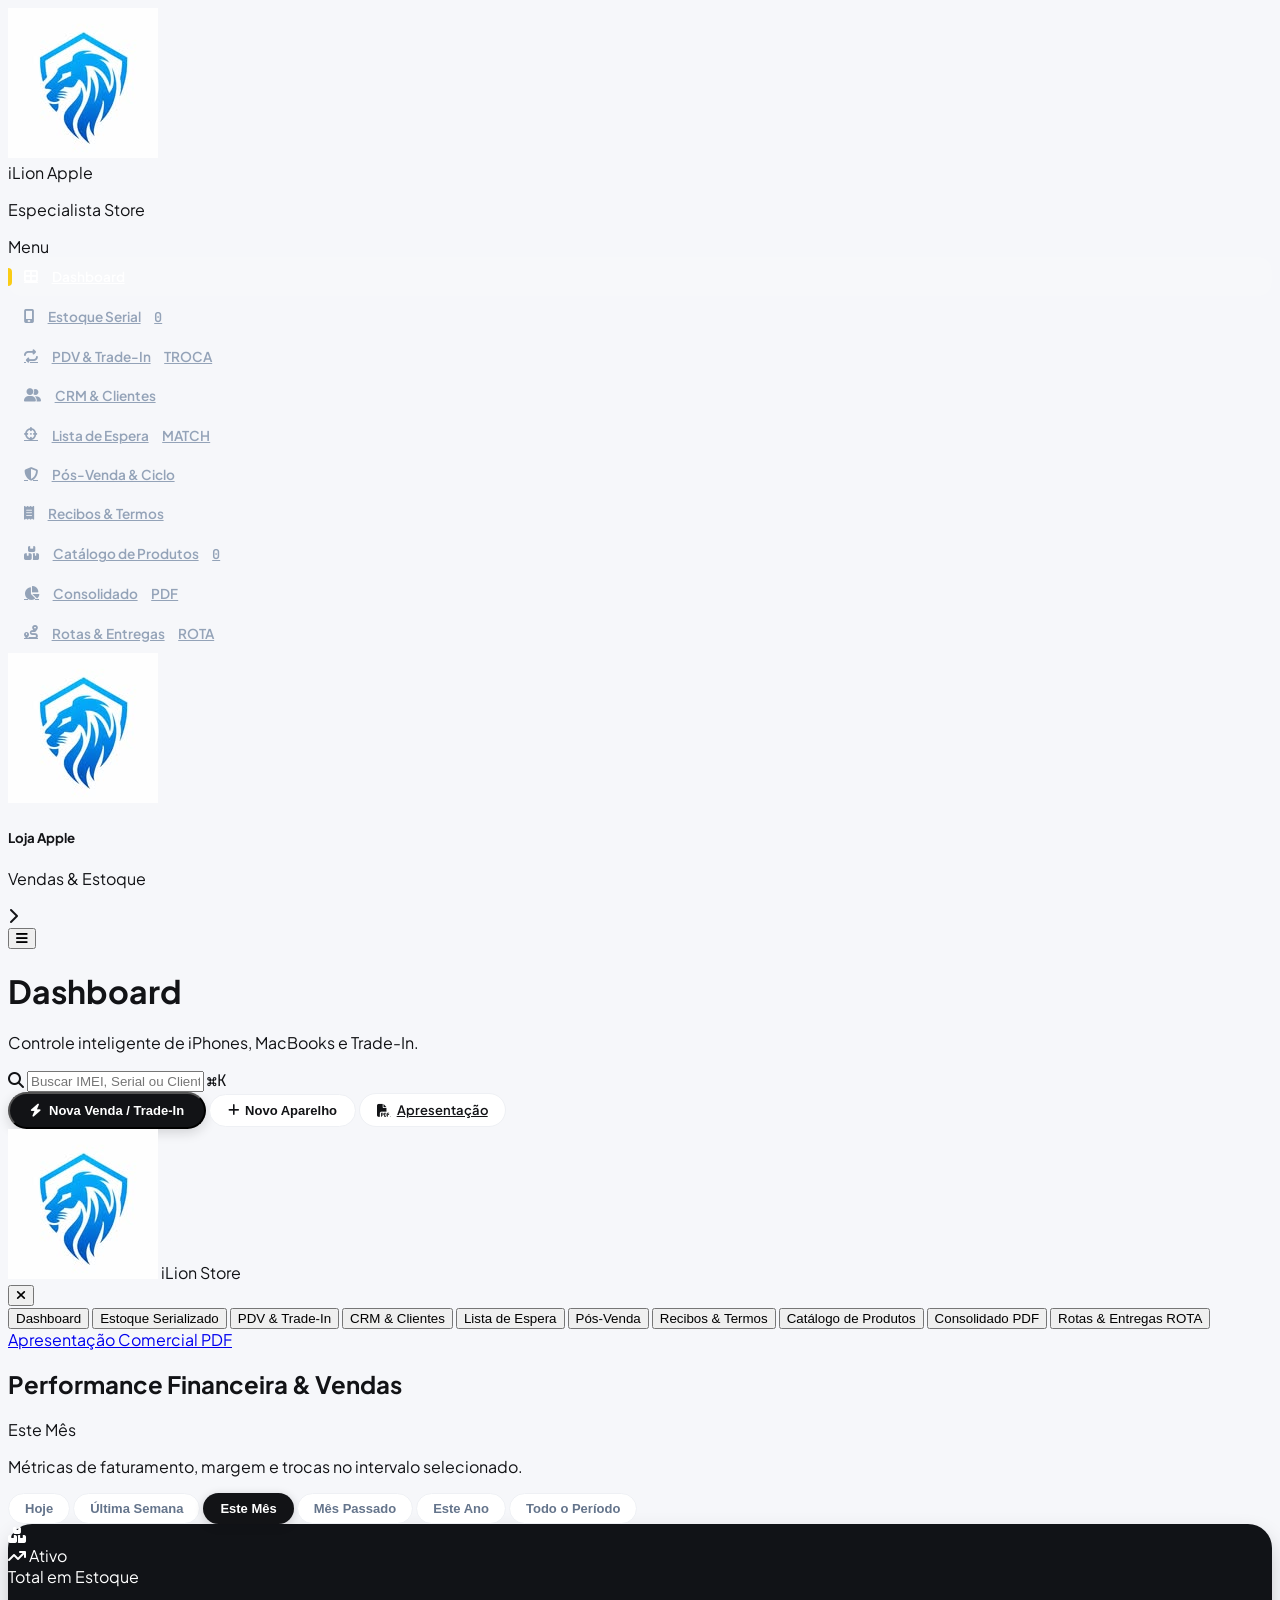
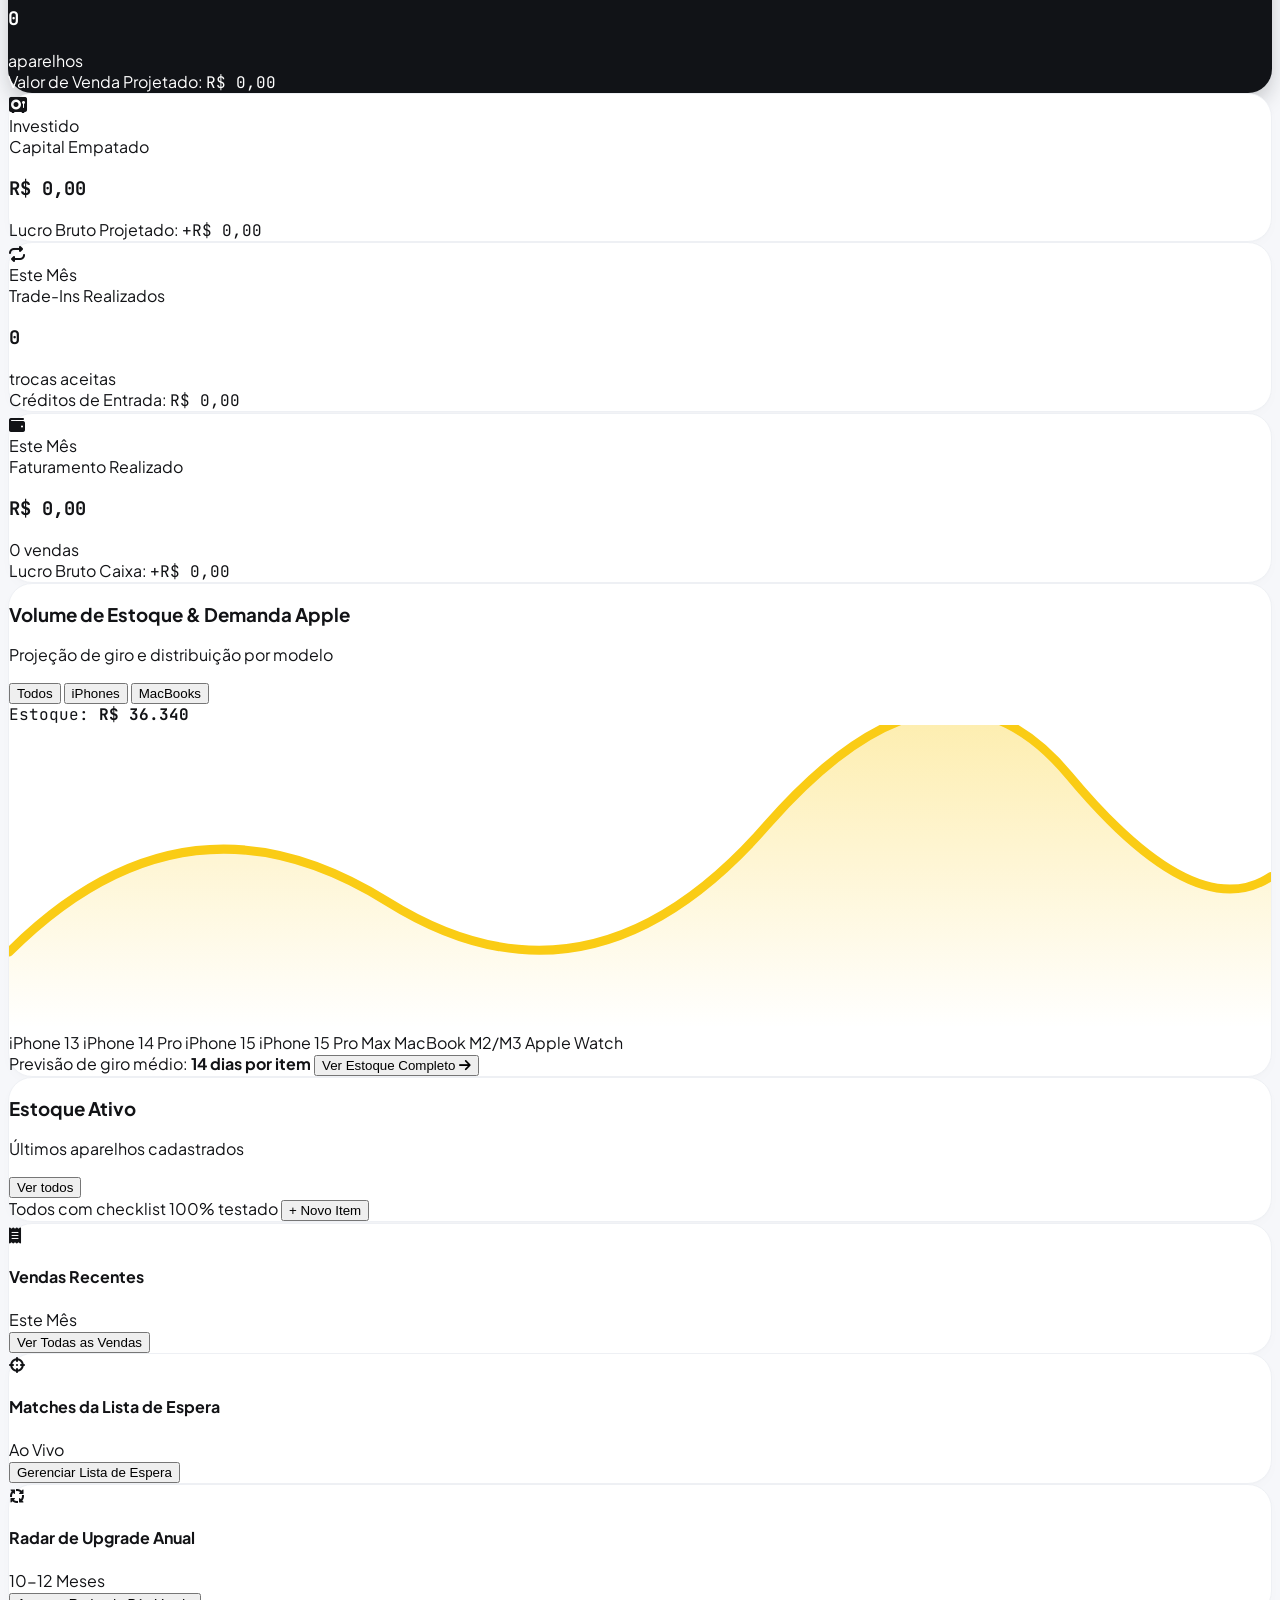
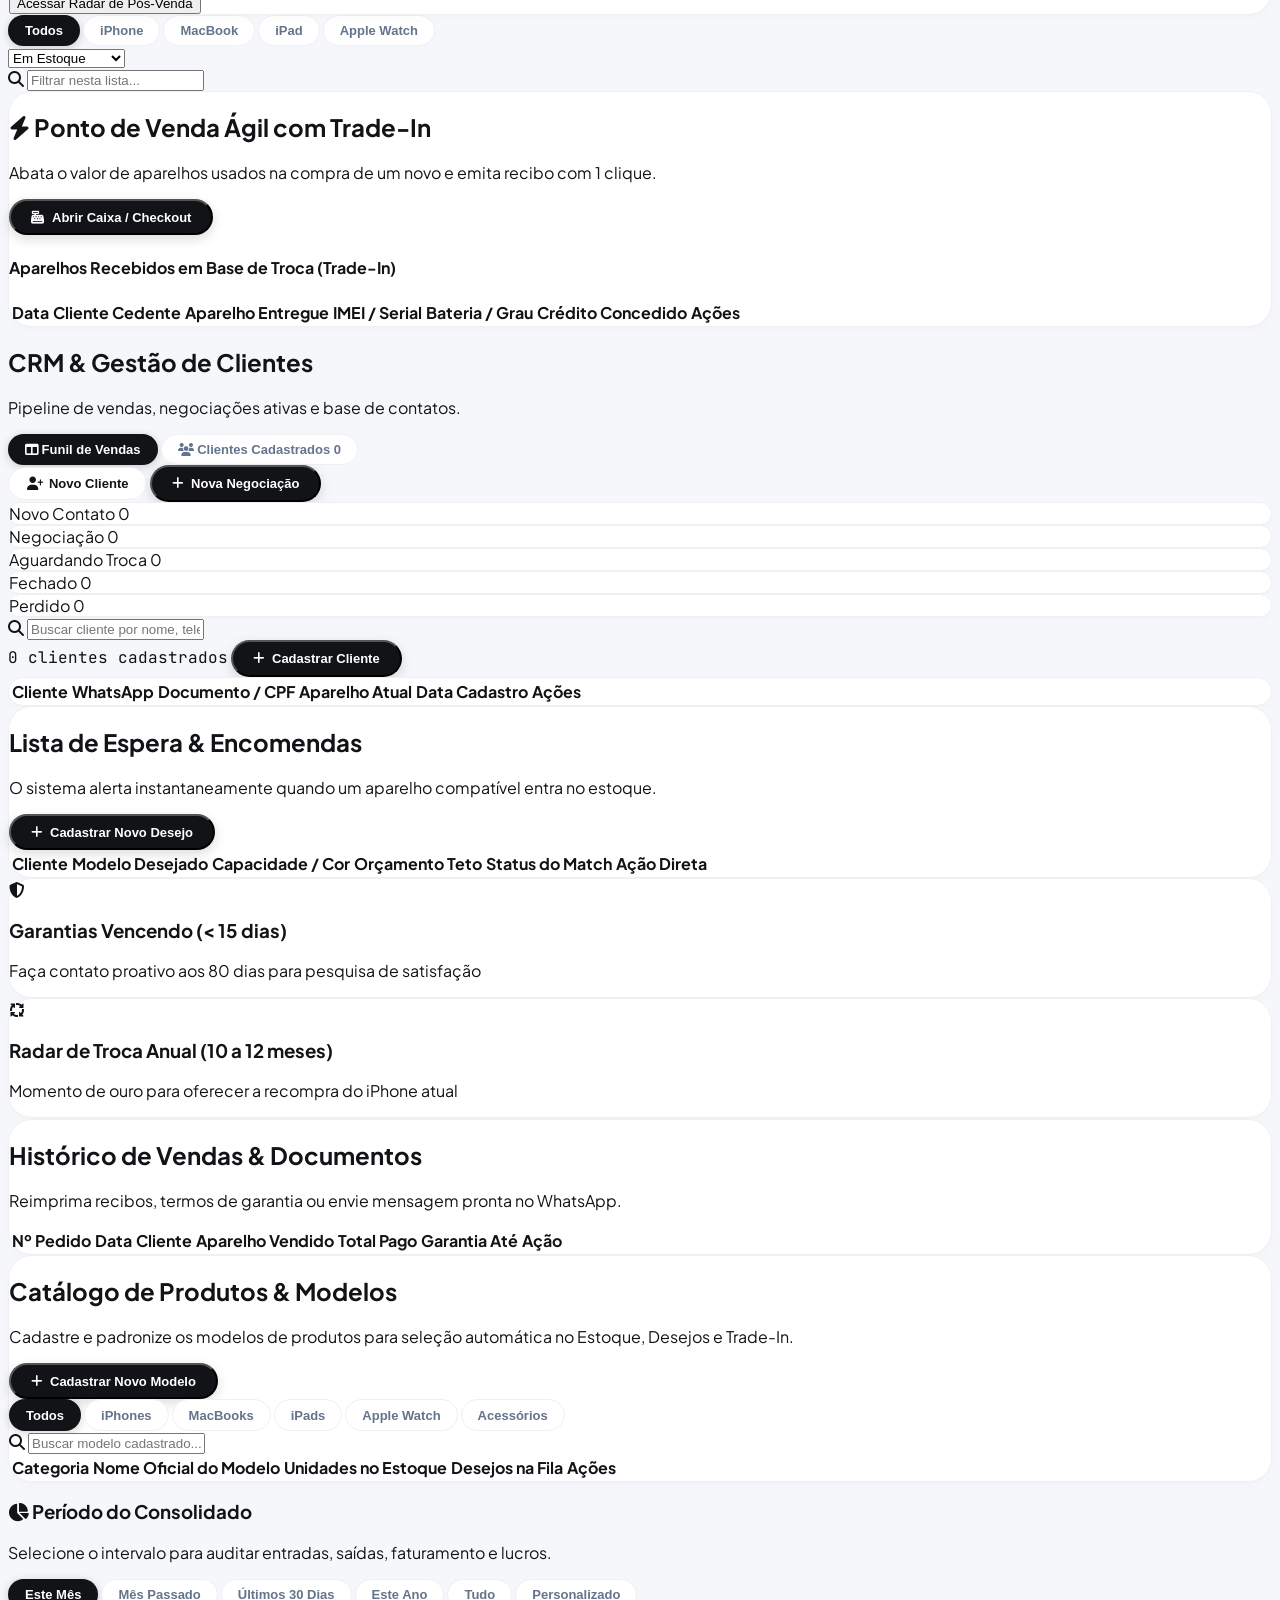
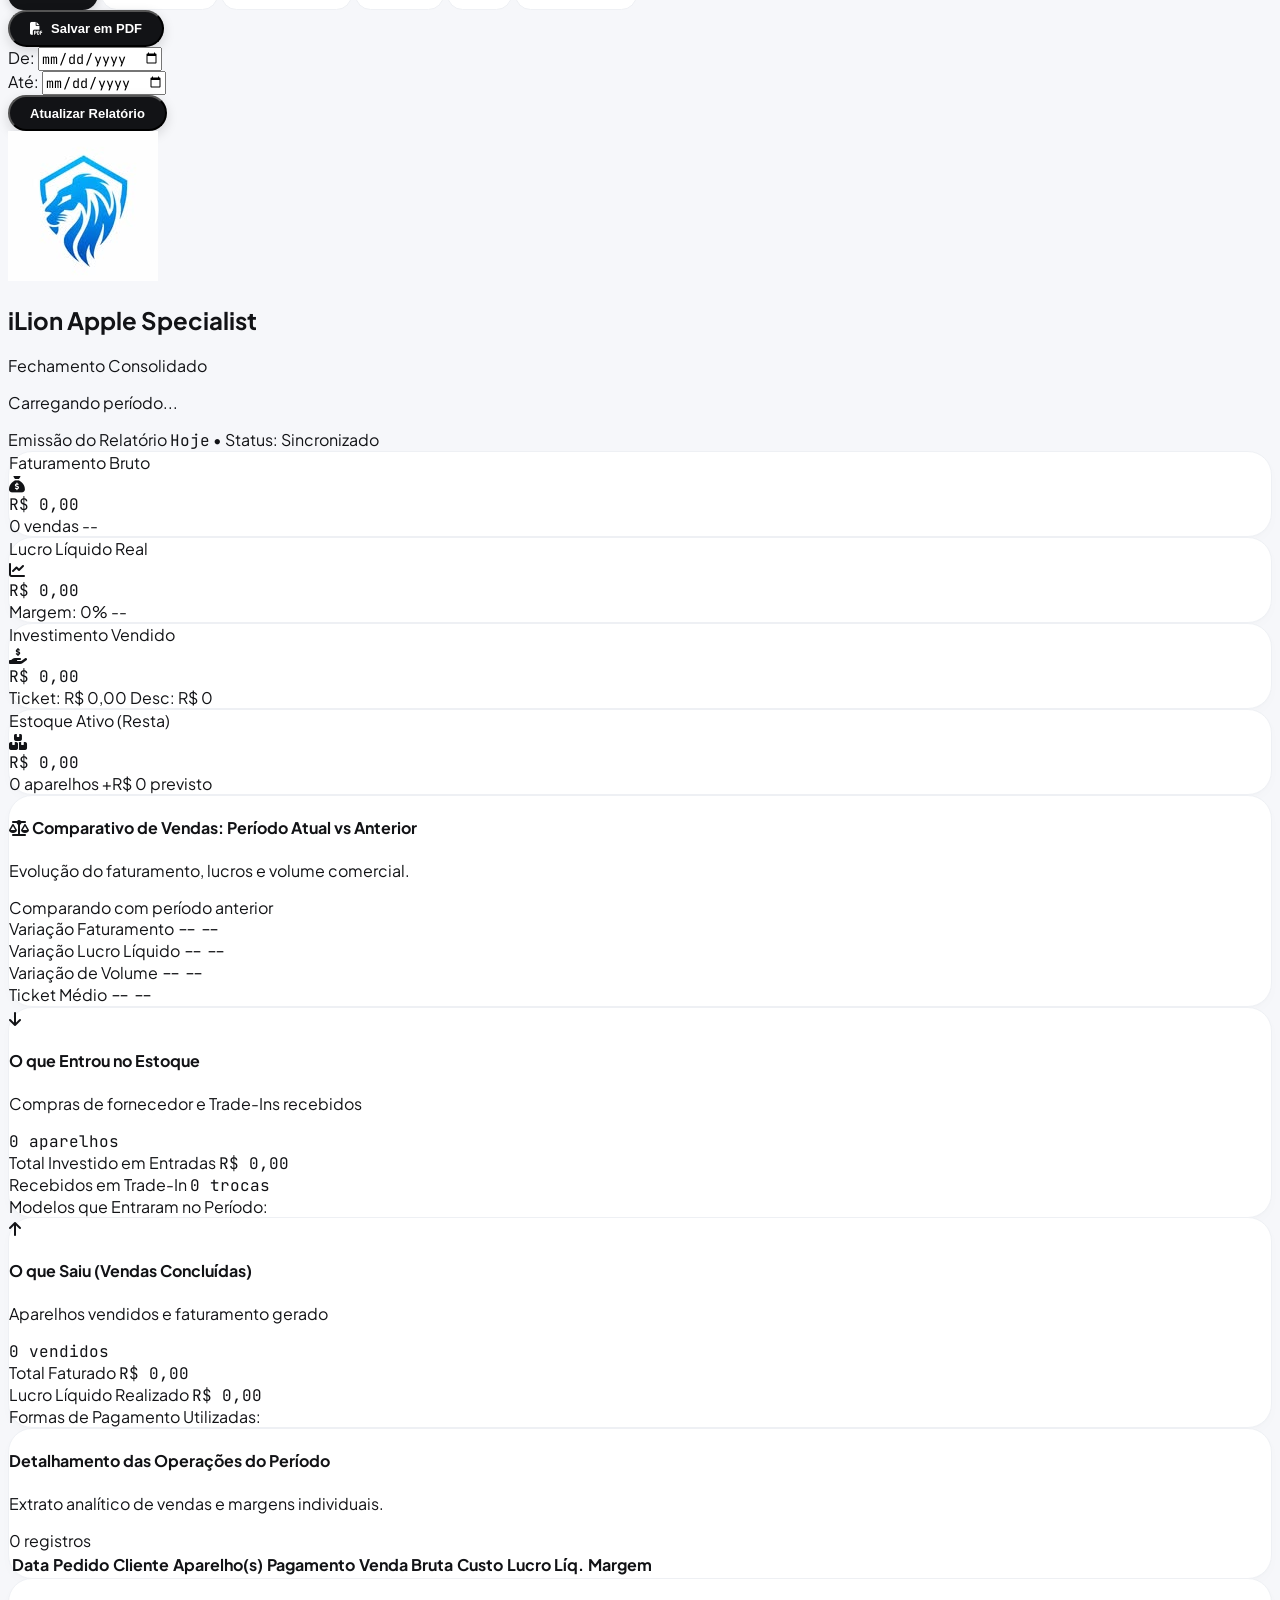
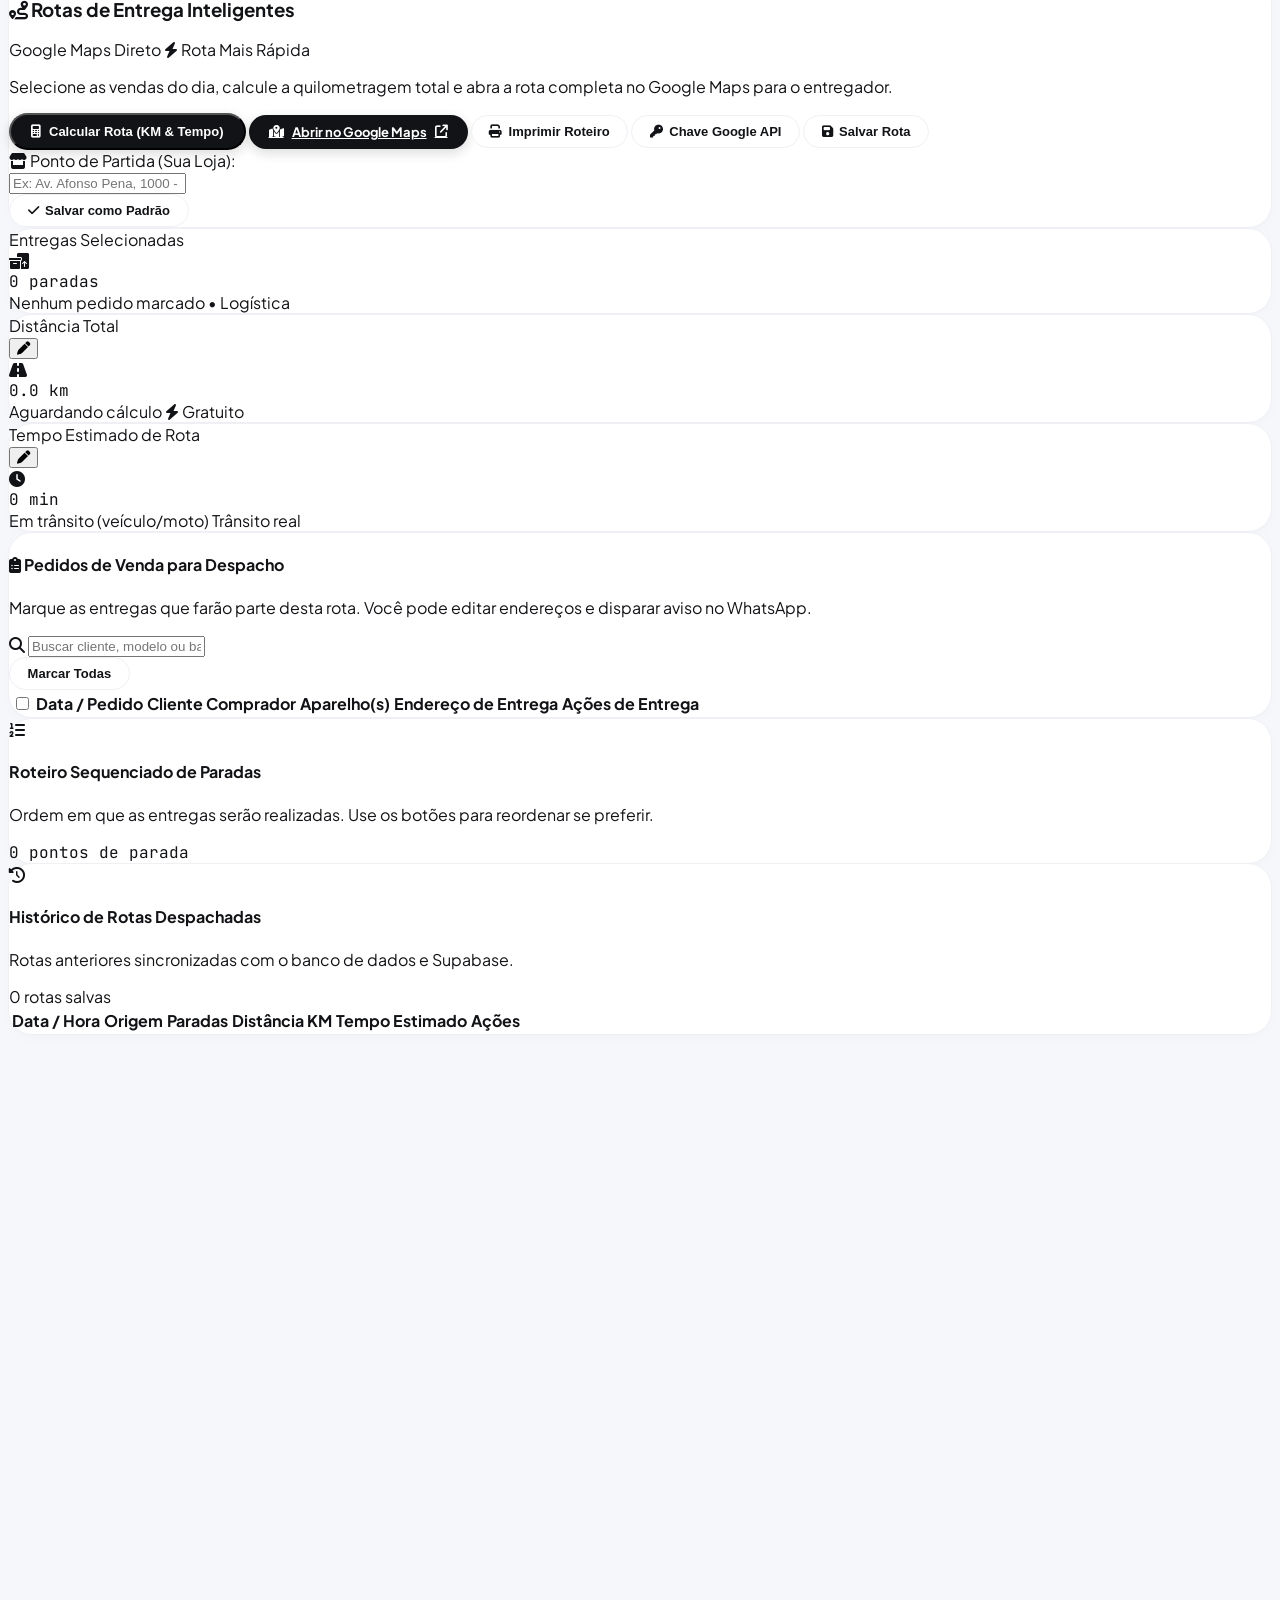
==== commit 1455100e: "integracao Anatel" ====
--- a/index.html
+++ b/index.html
@@ -1474,18 +1474,57 @@
                     </div>
                 </div>
 
-                <div class="grid grid-cols-1 sm:grid-cols-2 gap-3">
-                    <div>
-                        <label class="block text-xs font-bold text-slate-700 mb-1">Identificador</label>
-                        <select id="cad-identificador-tipo" class="w-full bg-slate-50 border border-slate-200 rounded-xl px-3 py-2 text-xs font-semibold text-slate-800 focus:outline-none">
-                            <option value="IMEI">IMEI (iPhone/iPad)</option>
-                            <option value="Serial">Número de Série (Serial)</option>
-                        </select>
-                    </div>
-                    <div>
-                        <label class="block text-xs font-bold text-slate-700 mb-1">Código do IMEI ou Serial</label>
-                        <input type="text" id="cad-identificador-valor" required placeholder="Ex: 352984110293841" class="w-full bg-slate-50 border border-slate-200 rounded-xl px-3 py-2 text-xs font-mono text-slate-800 focus:outline-none">
-                    </div>
+                <div class="p-3.5 bg-slate-50 rounded-2xl border border-slate-200 space-y-2.5">
+                    <div class="grid grid-cols-1 sm:grid-cols-12 gap-2.5 items-end">
+                        <div class="sm:col-span-3">
+                            <label class="block text-xs font-bold text-slate-700 mb-1">Identificador</label>
+                            <select id="cad-identificador-tipo" onchange="aoDigitarIMEICadastro(document.getElementById('cad-identificador-valor').value)" class="w-full bg-white border border-slate-200 rounded-xl px-3 py-2 text-xs font-semibold text-slate-800 focus:outline-none">
+                                <option value="IMEI">IMEI (iPhone/iPad)</option>
+                                <option value="Serial">Número de Série (Serial)</option>
+                            </select>
+                        </div>
+                        <div class="sm:col-span-6">
+                            <div class="flex items-center justify-between mb-1">
+                                <label class="block text-xs font-bold text-slate-700">Código do IMEI ou Serial</label>
+                                <span id="cad-imei-contador" class="text-[10px] font-mono font-bold text-slate-400">0/15 dígitos</span>
+                            </div>
+                            <div class="flex items-center gap-1.5">
+                                <input type="text" id="cad-identificador-valor" required oninput="aoDigitarIMEICadastro(this.value)" placeholder="Ex: 352984110293841 (*#06#)" class="w-full bg-white border border-slate-200 rounded-xl px-3 py-2 text-xs font-mono font-bold text-slate-900 focus:outline-none focus:border-slate-800">
+                                <button type="button" onclick="verificarIMEICadastro()" class="px-3 py-2 rounded-xl bg-slate-900 hover:bg-slate-800 text-white text-xs font-bold shrink-0 flex items-center gap-1.5 shadow-xs transition-all" title="Validar autenticidade GSMA, checar histórico na loja e identificar TAC">
+                                    <i class="fa-solid fa-magnifying-glass-chart text-yellow-400"></i>
+                                    <span>Consultar</span>
+                                </button>
+                            </div>
+                        </div>
+                        <div class="sm:col-span-3">
+                            <label class="block text-xs font-bold text-slate-700 mb-1">Situação Anatel / iCloud</label>
+                            <select id="cad-imei-status" class="w-full bg-white border border-slate-200 rounded-xl px-2.5 py-2 text-xs font-bold text-slate-800 focus:outline-none">
+                                <option value="limpo">✅ Regular / Limpo</option>
+                                <option value="pendente" selected>⏳ Não Verificado</option>
+                                <option value="restricao">🚫 Com Restrição</option>
+                            </select>
+                        </div>
+                    </div>
+
+                    <!-- Barra de Atalhos Oficiais (Copia o IMEI e abre Pop-up Lateral) -->
+                    <div class="flex flex-wrap items-center justify-between gap-2 pt-1 border-t border-slate-200/80">
+                        <span class="text-[11px] text-slate-500 font-medium">
+                            <i class="fa-solid fa-shield-halved text-slate-400 mr-1"></i>Consulta oficial (copia o IMEI automaticamente p/ colar):
+                        </span>
+                        <div class="flex flex-wrap items-center gap-1.5">
+                            <button type="button" onclick="abrirConsultaAnatelPopup('cad-identificador-valor', 'cad-imei-status')" class="px-2.5 py-1 rounded-lg bg-emerald-50 hover:bg-emerald-100 text-emerald-800 border border-emerald-200 text-[11px] font-bold flex items-center gap-1 transition-colors" title="Copia o IMEI automaticamente e abre a janela oficial Celular Legal da Anatel">
+                                <i class="fa-solid fa-tower-cell text-emerald-600"></i>
+                                <span>1. Consultar Anatel (Pop-up)</span>
+                            </button>
+                            <button type="button" onclick="abrirConsultaApplePopup('cad-identificador-valor')" class="px-2.5 py-1 rounded-lg bg-blue-50 hover:bg-blue-100 text-blue-800 border border-blue-200 text-[11px] font-bold flex items-center gap-1 transition-colors" title="Copia o IMEI/Serial e abre a consulta oficial de Cobertura e Garantia da Apple">
+                                <i class="fa-brands fa-apple text-blue-600"></i>
+                                <span>2. Garantia Apple (Pop-up)</span>
+                            </button>
+                        </div>
+                    </div>
+
+                    <!-- Painel Dinâmico de Resultado da Consulta do IMEI -->
+                    <div id="painel-status-imei-cadastro" class="hidden rounded-xl p-3 text-xs space-y-1.5 border"></div>
                 </div>
 
                 <!-- Bateria com Slider Dinâmico -->
@@ -1663,16 +1702,42 @@
                                         <option value="">-- Selecione o Modelo do Catálogo --</option>
                                     </select>
                                 </div>
-                                <div class="grid grid-cols-2 gap-2">
+                                <div class="grid grid-cols-1 sm:grid-cols-2 gap-2">
                                     <div>
-                                        <label class="block text-[11px] font-bold text-slate-700 mb-1">IMEI ou Serial</label>
-                                        <input type="text" id="ti-identificador" placeholder="IMEI na troca" class="w-full bg-white border border-slate-200 rounded-xl px-3 py-1.5 text-xs font-mono">
+                                        <div class="flex items-center justify-between mb-1">
+                                            <label class="block text-[11px] font-bold text-slate-700">IMEI ou Serial na Troca</label>
+                                            <span id="ti-imei-contador" class="text-[9px] font-mono font-bold text-slate-400">0/15</span>
+                                        </div>
+                                        <div class="flex items-center gap-1">
+                                            <input type="text" id="ti-identificador" oninput="aoDigitarIMEITradeIn(this.value)" placeholder="IMEI (*#06#)" class="w-full bg-white border border-slate-200 rounded-xl px-2.5 py-1.5 text-xs font-mono font-bold">
+                                            <button type="button" onclick="verificarIMEITradeIn()" class="px-2 py-1.5 rounded-xl bg-slate-900 text-white text-[10px] font-bold shrink-0" title="Validar IMEI do aparelho de troca">
+                                                <i class="fa-solid fa-magnifying-glass"></i>
+                                            </button>
+                                        </div>
                                     </div>
                                     <div>
                                         <label class="block text-[11px] font-bold text-yellow-800 mb-1">Valor Avaliação (R$)</label>
                                         <input type="number" step="0.01" id="ti-valor-avaliado" value="0.00" oninput="calcularCheckoutVenda()" class="w-full bg-white border border-yellow-400 rounded-xl px-3 py-1.5 text-xs font-mono font-bold text-slate-900">
                                     </div>
                                 </div>
+                                <div class="flex flex-wrap items-center justify-between gap-1.5 pt-1">
+                                    <div class="flex items-center gap-1">
+                                        <button type="button" onclick="abrirConsultaAnatelPopup('ti-identificador', 'ti-imei-status')" class="px-2 py-1 rounded-lg bg-emerald-50 hover:bg-emerald-100 text-emerald-800 border border-emerald-200 text-[10px] font-bold flex items-center gap-1">
+                                            <i class="fa-solid fa-tower-cell"></i>
+                                            <span>Anatel (Pop-up)</span>
+                                        </button>
+                                        <button type="button" onclick="abrirConsultaApplePopup('ti-identificador')" class="px-2 py-1 rounded-lg bg-blue-50 hover:bg-blue-100 text-blue-800 border border-blue-200 text-[10px] font-bold flex items-center gap-1">
+                                            <i class="fa-brands fa-apple"></i>
+                                            <span>Apple</span>
+                                        </button>
+                                    </div>
+                                    <select id="ti-imei-status" class="bg-white border border-slate-200 rounded-lg px-2 py-1 text-[10px] font-bold text-slate-800">
+                                        <option value="limpo">✅ IMEI Limpo</option>
+                                        <option value="pendente" selected>⏳ Não Verificado</option>
+                                        <option value="restricao">🚫 Com Restrição</option>
+                                    </select>
+                                </div>
+                                <div id="painel-status-imei-tradein" class="hidden rounded-xl p-2.5 text-[11px] space-y-1 border"></div>
                             </div>
                         </div>
 
